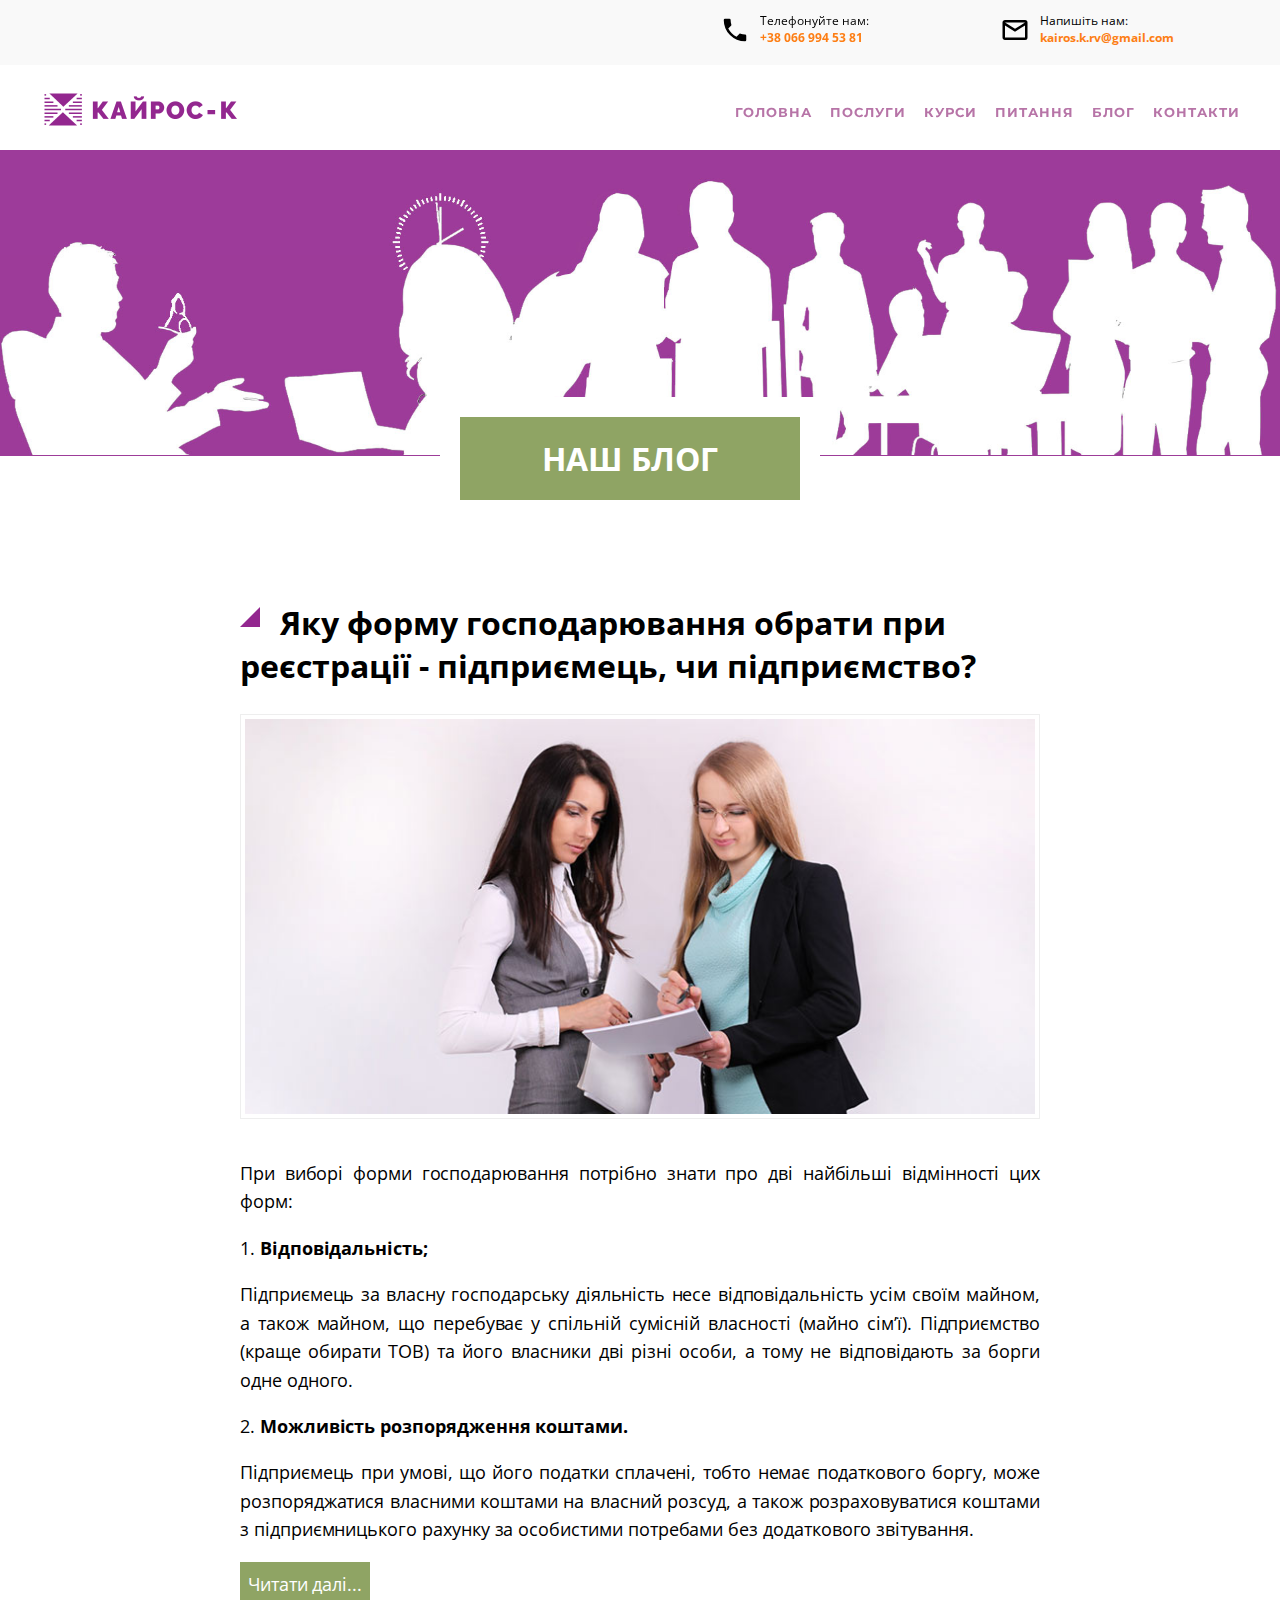
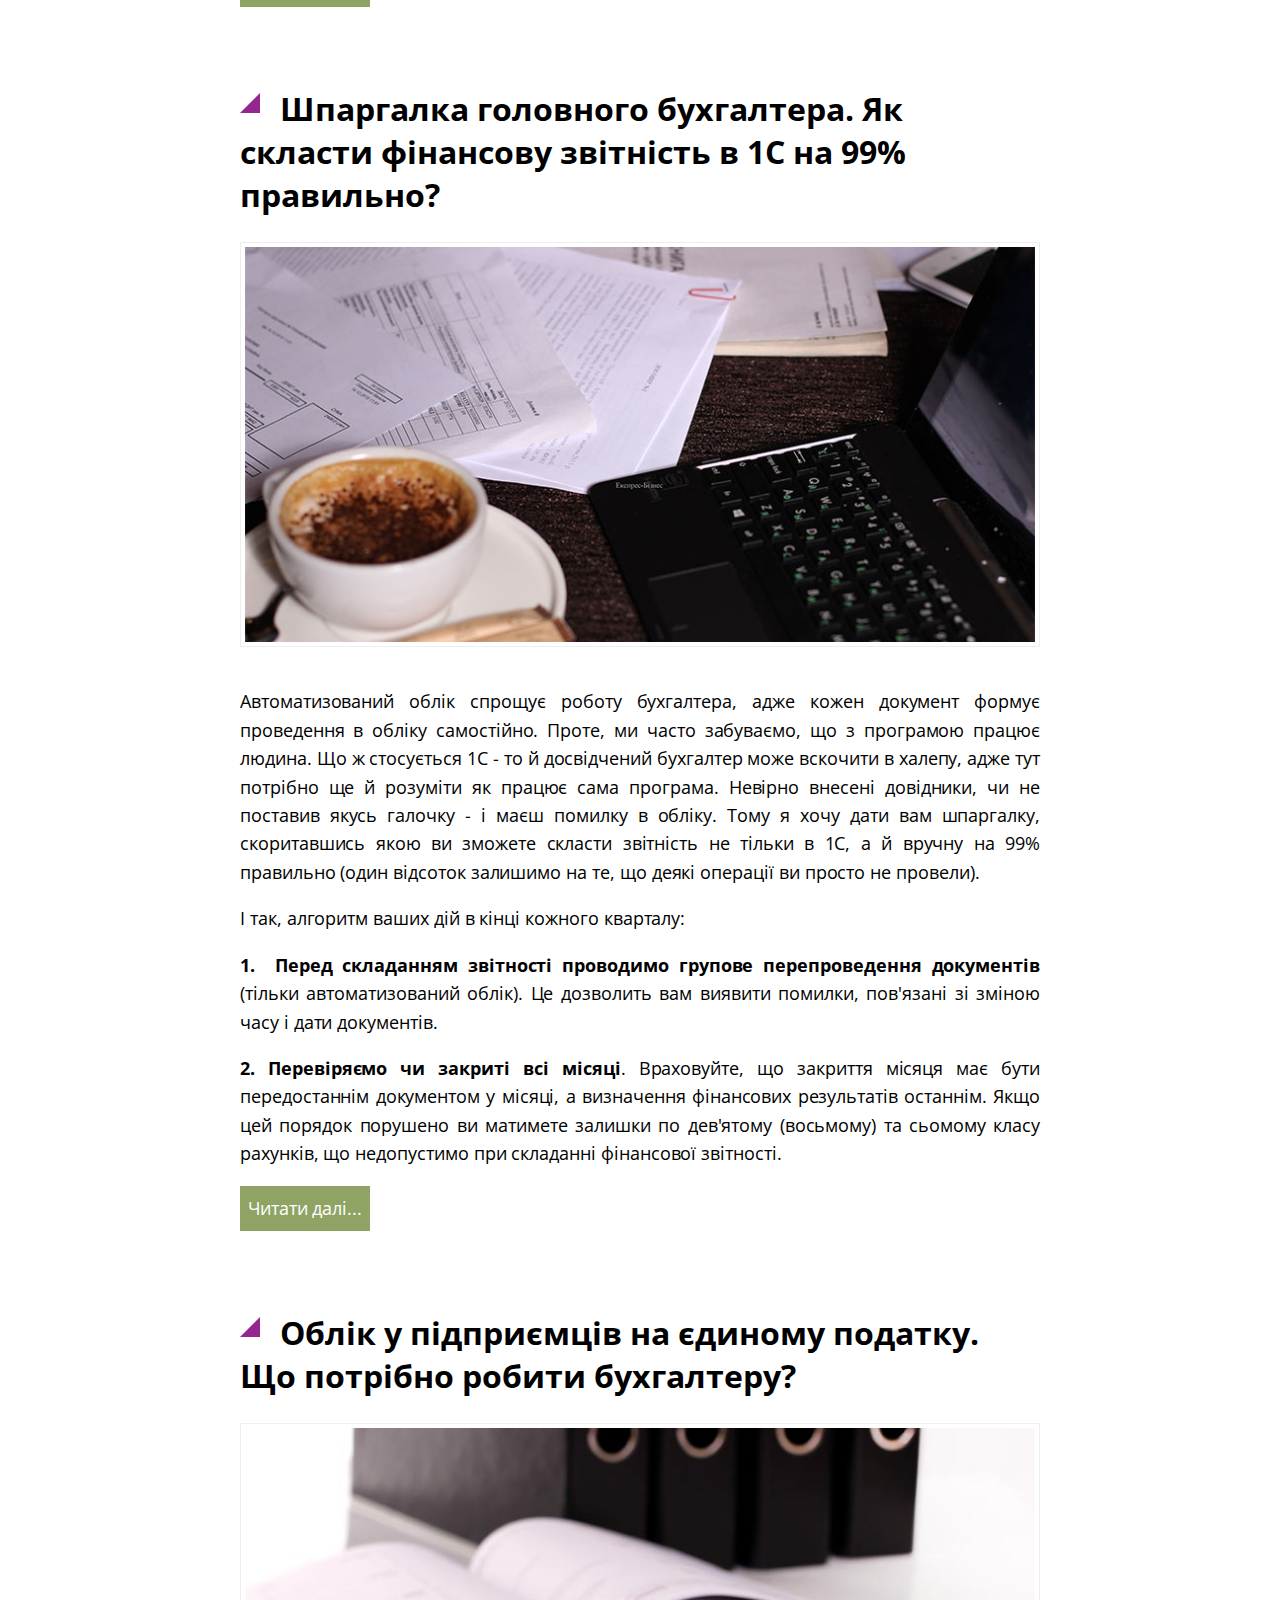
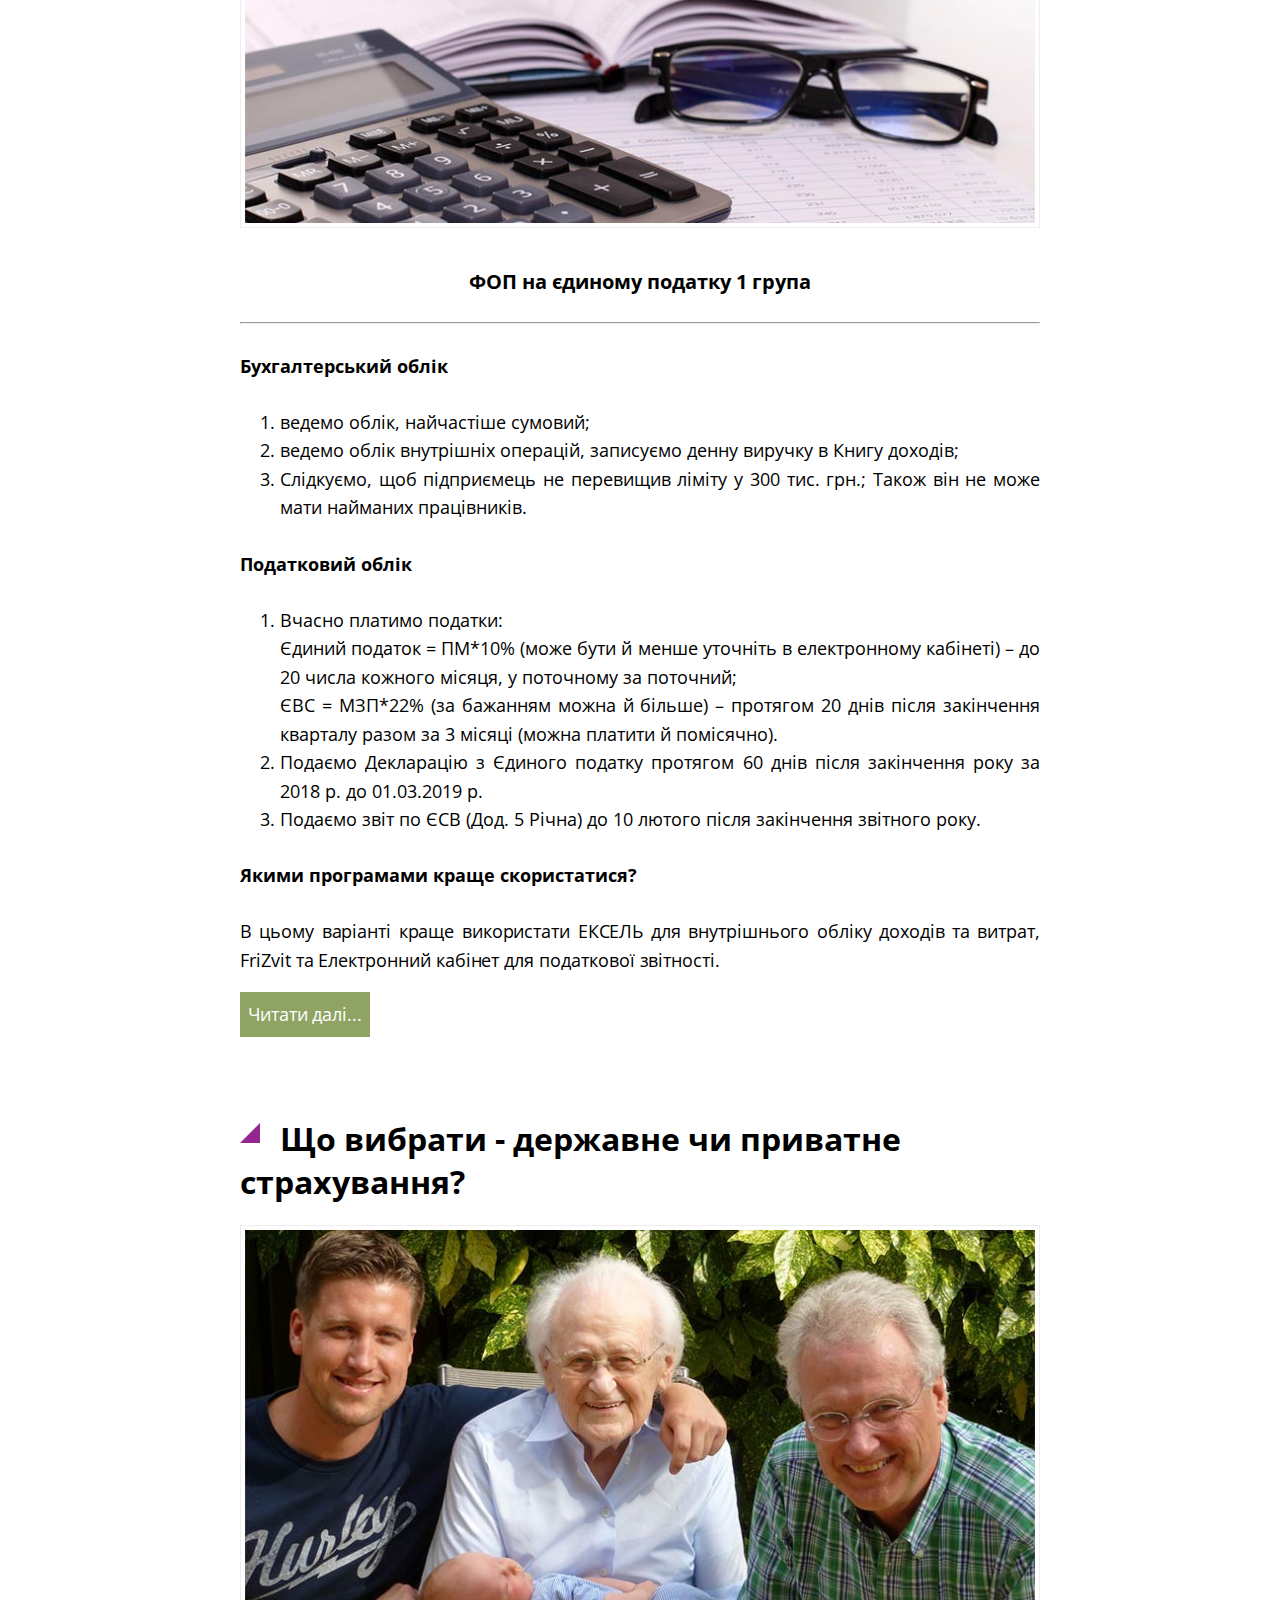
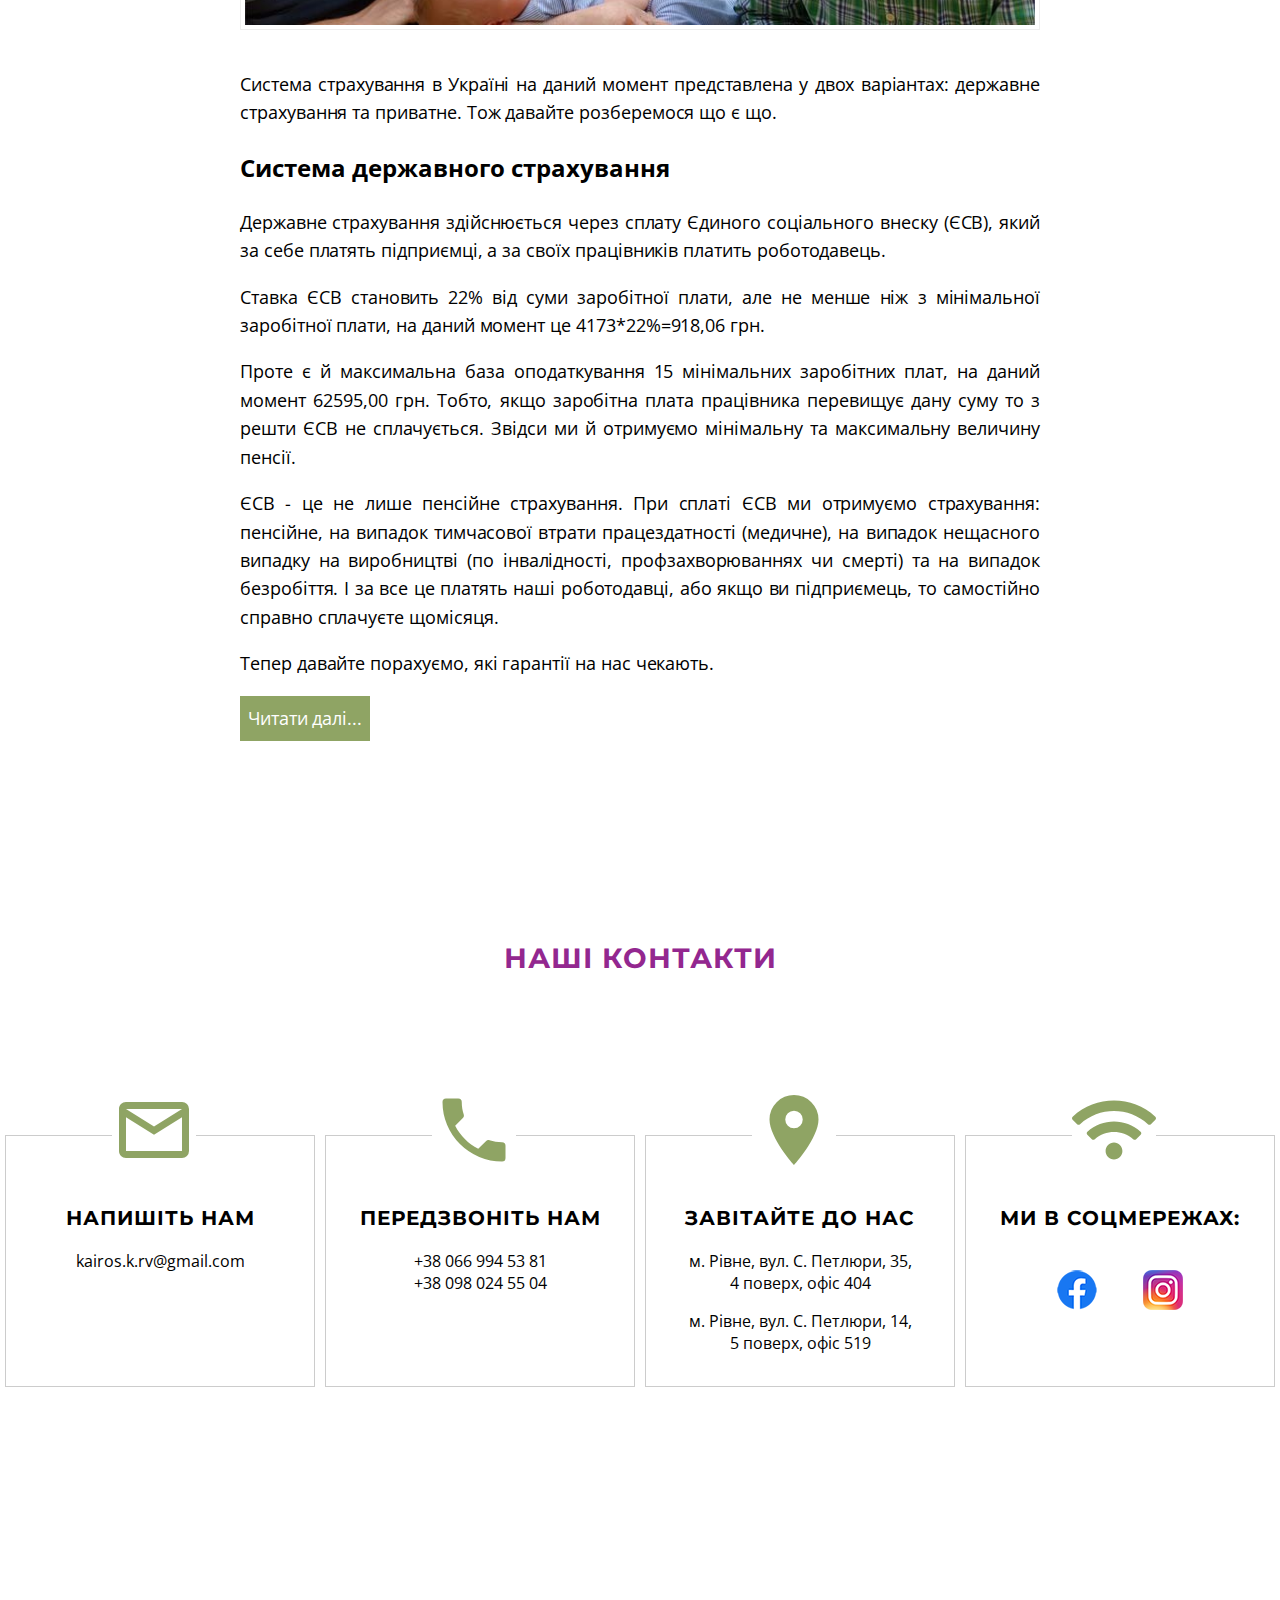
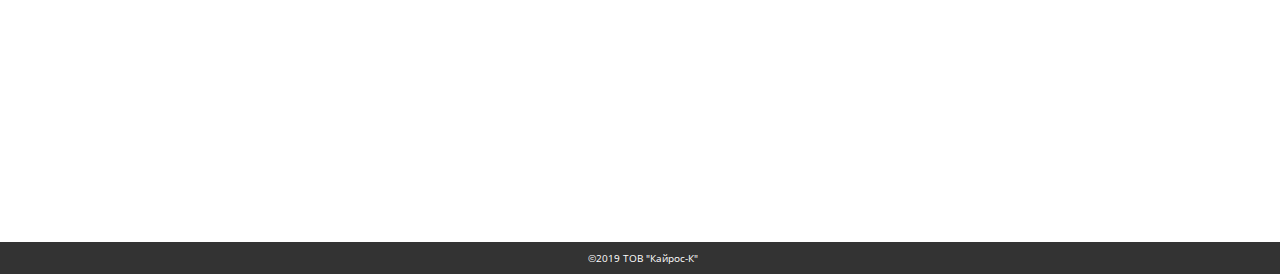
==== blog.html @ 2aa0a6f0 "Added course block" ====
<!DOCTYPE html>
<html lang="en">
<head>
    <meta charset="UTF-8">
    <meta name="viewport" content="width=device-width, initial-scale=1.0">
    <meta http-equiv="X-UA-Compatible" content="ie=edge">
    <meta name='description' content="Поради та покрокові інструкції по бухгалтерському та податковому обліку на підприємстві. 
    Як працювати правильно, щоб вам не прийшлось потім сплачувати штрафи">
    <title>ТОВ "Кайрос-К" - Блог - статті по бухгалтерському та податковому обліку на підприємстві</title>
    <link rel="shortcut icon" href="./images/favicon_3.png" />
    <link rel="apple-touch-icon" sizes="57x57" href="images/kairos_icon_57.png" />
    <link rel="apple-touch-icon" sizes="72x72" href="images/kairos_icon_72.png" />
    <link rel="apple-touch-icon" sizes="114x114" href="images/kairos_icon_114.png" />
    <link rel="stylesheet" href="style.css" type="text/css" />
    <link href="https://fonts.googleapis.com/css?family=Montserrat:700&amp;subset=cyrillic-ext" rel="stylesheet">
    <link href="https://fonts.googleapis.com/css?family=Open+Sans:400,700&amp;subset=cyrillic-ext" rel="stylesheet">
    <link defer href="https://maxcdn.bootstrapcdn.com/font-awesome/4.7.0/css/font-awesome.min.css" rel="stylesheet">
    <!-- Global site tag (gtag.js) - Google Analytics -->
    <script async src="https://www.googletagmanager.com/gtag/js?id=UA-132780623-1"></script>
    <script>
      window.dataLayer = window.dataLayer || [];
      function gtag(){dataLayer.push(arguments);}
      gtag('js', new Date());
    
      gtag('config', 'UA-132780623-1');
    </script>
</head>
<body>
    <header id="main_header" class="nav-down">
        
        
        <div id="top-contacts-bar">
            
            <div class=top-contacts-bar-item>
                <div class="icon-block"><svg style="width:30px;height:30px" viewBox="0 0 24 24">
                        <path fill="#000000" d="M4,4H20A2,2 0 0,1 22,6V18A2,2 0 0,1 20,20H4C2.89,20 2,19.1 2,18V6C2,4.89 2.89,4 4,4M12,11L20,6H4L12,11M4,18H20V8.37L12,13.36L4,8.37V18Z" />
                    </svg>
                </div>
                <div class='contact_info'><p>Напишіть нам:<br><span>kairos.k.rv@gmail.com</span></p></div>
            </div>
            
            <div class='top-contacts-bar-item'>
                <div class="icon-block"><svg style="width:30px;height:30px" viewBox="0 0 24 24"><path fill="#000000" d="M6.62,10.79C8.06,13.62 10.38,15.94 13.21,17.38L15.41,15.18C15.69,14.9 16.08,14.82 16.43,14.93C17.55,15.3 18.75,15.5 20,15.5A1,1 0 0,1 21,16.5V20A1,1 0 0,1 20,21A17,17 0 0,1 3,4A1,1 0 0,1 4,3H7.5A1,1 0 0,1 8.5,4C8.5,5.25 8.7,6.45 9.07,7.57C9.18,7.92 9.1,8.31 8.82,8.59L6.62,10.79Z" />
                    </svg>
                </div>
                <div class='contact_info'><p>Телефонуйте нам:<br><span>+38 066 994 53 81</span></p></div>
            </div>
            
        </div>
        <div class='clear'></div> 
         
        <div id="logo"><a href="./"><img src="./images/logo_bordo_square.png" alt="Logo"></a></div>
        <div id="menu_collapsed">
            <div class="menu-line"></div>
            <div class="menu-line"></div>
            <div class="menu-line"></div>
        </div>
        <nav>
            <ul class='active'>
                <li><a href="./">Головна</a></li>
                <li><a href="index.html#services-jump">Послуги</a></li>
                <li><a href="index.html#courses-jump">Курси</a></li>
                <li><a href="index.html#faq">Питання</a></li>
                <li><a href="blog.html">Блог</a></li>
                <li><a href="index.html#contacts-jump">Контакти</a></li>
            </ul>
        </nav>
    </header>
        
    <div id="blog-slide" >
        <img  src='./images/blog/blog_1920_bordo.jpg' alt='Наш блог'/>
        <h1 id='blog-main-title'>НАШ БЛОГ</h1> 
    </div>    
    
    <main id="blog">
        
        
        <div class='blog-article'>
            <div class='blog-article-header'>
                <div class='triangle-divider'></div> 
                <h2 class='blog-article-title'>Яку форму господарювання обрати при реєстрації - підприємець, чи підприємство?</h2>
            </div>
            <div class='blog-article-image'>
                <img src="./images/blog/entrepreneur.jpg" alt='Яку форму господарювання обрати при реєстрації бізнесу' />
            </div>
            
            <div class='blog-article-body'><p>При виборі форми господарювання потрібно знати про дві найбільші відмінності цих форм:</p>
                <p>1.&nbsp;<strong>Відповідальність;</strong></p>
                <p>Підприємець за власну господарську діяльність несе відповідальність усім своїм майном,
                    а також майном, що перебуває у спільній сумісній власності (майно сім’ї).
                    Підприємство (краще обирати ТОВ) та його власники дві різні особи, а тому не
                    відповідають за борги одне одного.
                </p>
                <p>2.&nbsp;<strong>Можливість розпорядження коштами.</strong></p>
                <p>Підприємець при умові, що його податки сплачені, 
                    тобто немає податкового боргу, може розпоряджатися власними коштами на власний розсуд, а також розраховуватися
                    коштами з підприємницького рахунку за особистими потребами без додаткового
                    звітування.</p>
                <p class='read_more'><a href="./blog/riznytsia-mizh-pidpriemtsem-i-pidpryiemstvom.html" target="_blank">Читати далі...</a></p>
            </div>
        </div>
             
        <div class='blog-article'>
            <div class='blog-article-header'>
                <div class='triangle-divider'></div> 
                <h2 class='blog-article-title'>Шпаргалка головного бухгалтера. Як скласти фінансову звітність в 1С на 99% правильно?</h2>
            </div>
            <div class='blog-article-image'>
                <img src="./images/blog/annual_report.jpg" alt='Як зробити бухгалтерську звітність в 1С' />
            </div>
            
            <div class='blog-article-body'><p>Автоматизований облік спрощує роботу бухгалтера, адже кожен документ формує проведення 
            в обліку самостійно. Проте, ми часто забуваємо, що з програмою працює людина. Що ж стосується 1С - то й 
            досвідчений бухгалтер може вскочити в халепу, адже тут потрібно ще й розуміти як працює сама програма. Невірно 
            внесені довідники, чи не поставив якусь галочку - і маєш помилку в обліку. Тому я хочу дати вам шпаргалку, 
            скоритавшись якою ви зможете скласти звітність не тільки в 1С, а й вручну на 99% правильно (один відсоток залишимо 
            на те, що деякі операції ви просто не провели).</p>
                <p>І так, алгоритм ваших дій в кінці кожного кварталу:</p>
                <p><strong>1.&nbsp; Перед складанням звітності проводимо групове перепроведення документів</strong> (тільки автоматизований облік). 
                Це дозволить вам виявити помилки, пов'язані зі зміною часу і дати документів.</p>
                <p><strong>2.&nbsp;Перевіряємо чи закриті всі місяці</strong>. Враховуйте, що закриття місяця має бути передостаннім документом у 
                місяці, а визначення фінансових результатів останнім. Якщо цей порядок порушено ви матимете залишки по 
                дев'ятому (восьмому) та сьомому класу рахунків, що недопустимо при складанні фінансової звітності.</p>
                <p class='read_more'><a href="./blog/yak-sklasty-finansovu-zvitnist-pravylno.html" target="_blank">Читати далі...</a></p>
             </div>
        </div>
        <div class='blog-article'>
            <div class='blog-article-header'>
                <div class='triangle-divider'></div> 
                <h2 class='blog-article-title'>Облік у підприємців на єдиному податку. Що потрібно робити бухгалтеру?</h2>
            </div>
            <div class='blog-article-image'>
                <img src="./images/blog/entrepreneur_accounting.jpg" alt='ОБЛІК У ПІДПРИЄМЦІВ НА ЄДИНОМУ ПОДАТКУ' />
            </div>
            
            <div class='blog-article-body'>
                <h4>ФОП на єдиному податку 1 група </h4>
                <hr />
                <h5>Бухгалтерський облік</h5>
                <ol>
                    <li>ведемо облік, найчастіше сумовий;</li>
                    <li>ведемо облік внутрішніх операцій, записуємо денну виручку в Книгу доходів;</li>
                    <li>Слідкуємо, щоб підприємець не перевищив ліміту у 300 тис. грн.; Також він не може мати найманих працівників.</li>
                </ol>
                <h5>Податковий облік</h5>
                <ol>
                    <li>Вчасно платимо податки: <br>
                    Єдиний податок = ПМ*10% (може бути й менше уточніть в електронному кабінеті) – до 20 числа кожного місяця, у поточному за поточний;<br>
                    ЄВС = МЗП*22% (за бажанням можна й більше) – протягом 20 днів після закінчення кварталу разом за 3 місяці (можна платити й помісячно).
                    </li>
                    <li>Подаємо Декларацію з Єдиного податку протягом 60 днів після закінчення року за 2018 р. до 01.03.2019 р.</li>
                    <li>Подаємо звіт по ЄСВ (Дод. 5 Річна) до 10 лютого  після закінчення звітного року.</li>
                </ol>
                <h5>Якими програмами краще скористатися?</h5>
                <p>В цьому варіанті краще використати ЕКСЕЛЬ для внутрішнього обліку доходів та витрат, FriZvit та Електронний кабінет для податкової звітності.</p>
                
                <p class='read_more'><a href='./blog/oblik-u-pidpryiemtsiv-na-yedynomu-podatku.html' target="_blank">Читати далі...</a></p>
                
            </div>
            <div class='blog-article'>
            <div class='blog-article-header'>
                <div class='triangle-divider'></div> 
                <h1 class='blog-article-title'>Що вибрати - державне чи приватне страхування?</h1>
            </div>
            <div class='blog-article-image'>
                <img src="./images/blog/generations_insurance.jpg" alt='Як забезпечити добробут родини в майбутньому - страхування' />
            </div>
            
            <div class='blog-article-body'><p>Система страхування в Україні на даний момент представлена у двох варіантах: державне страхування та приватне. Тож давайте розберемося що є що.</p>
                <h3>Система державного страхування</h3>
                <p>Державне страхування здійснюється через сплату Єдиного соціального внеску (ЄСВ), який за себе платять підприємці, а за своїх працівників платить роботодавець.</p> 
                <p>Ставка ЄСВ становить 22% від суми заробітної плати, але не менше ніж з мінімальної заробітної плати, на даний момент це 4173*22%=918,06 грн.</p>
                <p>Проте є й максимальна база оподаткування 15 мінімальних заробітних плат, на даний момент 62595,00 грн. Тобто, якщо заробітна плата працівника перевищує дану 
                суму то з решти ЄСВ не сплачується. Звідси ми й отримуємо мінімальну та максимальну величину пенсії. </p>
                <p>ЄСВ - це не лише пенсійне страхування. При сплаті ЄСВ ми отримуємо страхування: пенсійне, на випадок тимчасової втрати працездатності (медичне), на випадок нещасного випадку на виробництві (по інвалідності, 
                профзахворюваннях чи смерті) та на випадок безробіття. І за все це платять наші роботодавці, або якщо ви підприємець, то самостійно справно сплачуєте щомісяця.
                </p>
                <p>Тепер давайте порахуємо, які гарантії на нас чекають. </p>
                
                <p class='read_more'><a href="./blog/porivniannia_derzhavnogo_ta_pryvatnogo_strahuvannia.html" target="_blank">Читати далі...</a></p>
            </div>
        </div>
        </div>
    </main>
    <footer id="contacts-jump">
        <h2 class='section-header'>НАШІ КОНТАКТИ</h2>
        <div id="contacts">
            <div class='contacts-item'>
                <div class='box-icon'>
                    <svg viewBox="0 0 24 24">
                            <path fill="#8fa464" d="M4,4H20A2,2 0 0,1 22,6V18A2,2 0 0,1 20,20H4C2.89,20 2,19.1 2,18V6C2,4.89 2.89,4 4,4M12,11L20,6H4L12,11M4,18H20V8.37L12,13.36L4,8.37V18Z" />
                        </svg>
                </div>
                <h3>Напишіть нам</h3>
                <p>kairos.k.rv@gmail.com</p>
            </div>
            <div class='contacts-item'>
               <div class='box-icon'>
                    <svg viewBox="0 0 24 24">
                        <path fill="#8fa464" d="M6.62,10.79C8.06,13.62 10.38,15.94 13.21,17.38L15.41,15.18C15.69,14.9 16.08,14.82 16.43,14.93C17.55,15.3 18.75,15.5 20,15.5A1,1 0 0,1 21,16.5V20A1,1 0 0,1 20,21A17,17 0 0,1 3,4A1,1 0 0,1 4,3H7.5A1,1 0 0,1 8.5,4C8.5,5.25 8.7,6.45 9.07,7.57C9.18,7.92 9.1,8.31 8.82,8.59L6.62,10.79Z" />
                    </svg>
                </div>
                    <h3>Передзвоніть нам</h3>
                    <p>+38 066 994 53 81<br>+38 098 024 55 04</p>
            </div>
            <div class='contacts-item'>
                <div class='box-icon'>
                    <svg viewBox="0 0 24 24">
                        <path fill="#8fa464" d="M12,11.5A2.5,2.5 0 0,1 9.5,9A2.5,2.5 0 0,1 12,6.5A2.5,2.5 0 0,1 14.5,9A2.5,2.5 0 0,1 12,11.5M12,2A7,7 0 0,0 5,9C5,14.25 12,22 12,22C12,22 19,14.25 19,9A7,7 0 0,0 12,2Z" />
                    </svg>
                </div>
                <h3>Завітайте до нас</h3>
                <p>м. Рівне, вул. С. Петлюри, 35,<br> 4 поверх, офіс 404</p>
                <p>м. Рівне, вул. С. Петлюри, 14, <br>5 поверх, офіс 519</p>
            </div>
            <div class='contacts-item'>
                <div class='box-icon'>
                    <svg aria-hidden="true" focusable="false" data-prefix="fas" data-icon="wifi" class="svg-inline--fa fa-wifi fa-w-20" role="img" xmlns="http://www.w3.org/2000/svg" viewBox="0 0 640 512">
                        <path fill="#8fa464" d="M634.91 154.88C457.74-8.99 182.19-8.93 5.09 154.88c-6.66 6.16-6.79 16.59-.35 22.98l34.24 33.97c6.14 6.1 16.02 6.23 22.4.38 145.92-133.68 371.3-133.71 517.25 0 6.38 5.85 16.26 5.71 22.4-.38l34.24-33.97c6.43-6.39 6.3-16.82-.36-22.98zM320 352c-35.35 0-64 28.65-64 64s28.65 64 64 64 64-28.65 64-64-28.65-64-64-64zm202.67-83.59c-115.26-101.93-290.21-101.82-405.34 0-6.9 6.1-7.12 16.69-.57 23.15l34.44 33.99c6 5.92 15.66 6.32 22.05.8 83.95-72.57 209.74-72.41 293.49 0 6.39 5.52 16.05 5.13 22.05-.8l34.44-33.99c6.56-6.46 6.33-17.06-.56-23.15z"></path>
                    </svg>
                </div>
                <h3>Ми в соцмережах:</h3>
                <div id='social-links'>
                    <a target="_blank" href="https://www.facebook.com/%D0%9A%D0%B0%D0%B9%D1%80%D0%BE%D1%81-%D0%9A-101658971194187/" ><img src="./images/f_logo_RGB-Blue_40x40.png" alt="Facebook Logo"/></a>
                    <a target="_blank" href="https://instagram.com/kairos.k.rv?igshid=15s2pk7fwsdpp"><img src="./images/Instagram_icon_40x40.png" alt="Instagram Logo"/></a>
                </div>
            </div>
        </div>
        <div class="clear"></div>
        <div>
            <iframe src="https://www.google.com/maps/embed?pb=!1m18!1m12!1m3!1d2531.131986597894!2d26.248121715256975!3d50.624664879499726!2m3!1f0!2f0!3f0!3m2!1i1024!2i768!4f13.1!3m3!1m2!1s0x472f1354aec8e3cb%3A0xadf03c43ad4497a6!2sSymona+Petlyury+St%2C+35%2C+Rivne%2C+Rivnens&#39;ka+oblast%2C+33000!5e0!3m2!1sen!2sua!4v1546595418752" 
            width="100%" height="350" frameborder="0" style="border:0" allowfullscreen></iframe>
        </div>
    </footer>
    <div class='copyright'>&nbsp;&nbsp;&copy;2019&nbsp;ТОВ "Кайроc-К"</div>

    <script src="https://ajax.googleapis.com/ajax/libs/jquery/3.3.1/jquery.min.js"></script>
    <script type="text/javascript" src="./js/blog_article_page.js"></script>

</body>
</html>
---- style.css ----
/*  
*  Colors:
*  green light: #8fa464;
*  green dark: #607538
*  bordo dark: #93278f
*  
*  orange: #fd7e14 
*/

body {
    font-family: 'Open Sans', Arial, Helvetica, sans-serif;
    width: 100%;
    margin: 0;
    padding: 65px 0 0 0; }
.clear {
    clear: both; }

/**********  HEADER **********/
header {
    background: #fff;
    height: 85px;
    position: fixed;
    top: 0;
    -ms-transition:     all 0.3s ease-out;
    -moz-transition:    all 0.3s ease-out;
    -webkit-transition: all 0.3s ease-out;
    -o-transition:      all 0.3s ease-out;
    transition:         all 0.3s ease-out;
    width: 100%;
    z-index: 1000; }

.nav-up {
    top: -85px; }

/********** HEADER - TOP CONTACTS BAR **********/

#top-contacts-bar {
    height: 65px;
    background-color: #f9f9f9;
    color: #DCAE1D;
    display: none; }
.top-contacts-bar-item {
    width: 200px;
    height: auto;
    float: right;
    margin-right: 80px; }
.icon-block {
    margin-top:15px;
    width: 40px;
    float: left; }
.contact-info {
    float: left; }
.contact_info p {
    font-size: 12px;
    color: #000;
    font-weight: 400; }
.contact_info span {
    color:#fd7e14;
    font-weight: 700; }
    
/********** HEADER - LOGO ************/

#logo {
    width: 180px;
    height: 70px;
    float: left;
    margin-left: 20px;
    text-align: center; }

#logo a img {
    width: 180px;
    height: auto;
    margin-top: 20px; }

/********** HEADER - MAIN NAVIGATION ************/

#main_header nav {
    background-color: white; }
#main_header ul {
    padding: 0; }
#main_header nav li {
   text-align: center;
   list-style: none; }
#main_header nav li a {
    text-decoration: none;
    color: #b774a7 ;
    font-family: 'Montserrat', sans-serif;
    font-weight: 700;
    text-transform: uppercase;
    font-size: 13px;
    letter-spacing: 1px; }
#main_header nav li:hover a{
    color: #fd7e14; }
#main_header #menu_collapsed {
  margin: 33px 20px 10px 20px;
  width: 30px;
  height: 24px;
  float: right;
  display: block; }
#main_header .menu-line {
  width: 100%;
  height: 2px;
  background-color: #6a4862;
  margin-bottom: 6px; }
#main_header .active { display: none; }

/********** MAIN ************/

#hero-slide {
    width: 100%;
    height: 300px;
    margin-bottom: 80px;
    background-image: url("./images/bordo_background_hands.jpg");
    background-color: #841983;
    background-size: cover;
    background-position: bottom; }
#hero-slide div {
    position: relative;
      top: 50%;
      -webkit-transform: translateY(-50%);
      -ms-transform: translateY(-50%);
      transform: translateY(-50%);
      text-align: center; }
#hero-slide h1, #hero-slide h2 {
    color: white;
    font-family: 'Montserrat', sans-serif;
    font-weight: 700; }
#hero-slide h2 {
    font-size: 1.2em; }
.call_background {
    background-color: #607538;
    height: 100px;
    line-height: 100px;
    width: 100%;
    margin: 0 auto;
    font-size: 18px;
    -webkit-box-shadow: 1px 1px 0 0px rgba(255, 255, 255, 0.7);
    -moz-box-shadow:   1px 1px 0 0px rgba(255, 255, 255, 0.7);
    box-shadow:        1px 1px 0 0px rgba(255, 255, 255, 0.7);
}

/********** SERVICES***************/

.section-header {
    text-align: center;
    text-transform: uppercase;
    font-family: 'Montserrat', sans-serif;
    font-weight: 700;
    font-size: 22px;
    margin-top: 20px;
    margin-bottom: 40px;
    color: #93278f;
    letter-spacing: 1px; }
#services {
    width: 100%;
    display: block;}
.services-item {
    width: 90%;
    text-align: center;
    margin: 50px auto 0 auto; }
.service-icon {
    margin-bottom: 30px; }
.service-header {
    color: #555;
    font-size: 20px;
    font-weight: 700;
    margin-bottom: 40px; }
.service-description {
    font-size: 18px;
    color: #333;
    font-weight: 400;
    margin-bottom: 40px; }
.service-details-button {
    display: block;
    width: 160px;
    margin: 50px auto 40px auto;
    font-size: 14px;
    text-decoration:  none;
    color: white;
    background-color: #607538;
    padding: 15px;
    text-transform: uppercase; }

/*********  COURSE DESCRIPTION  ********/
.course-container {
    /*background-color: #93278f;*/
    background-color: #811b7e;
    color: #fff;
    padding: 30px 0 30px 0;
    margin-top: 60px;
    margin-bottom: 40px;
    width: 100%;
}
.course-container .course-header {
    margin: 0 15px 0 20px;
    
}
.course-container .course-header h2 {
    font-size: 26px;
    text-align: center;
}
.course-container .course-header h2 span {
    font-size: 46px;

}
.course-container .course-header p {
    font-size: 20px;
    margin: 0 15px 26px 15px;
}
#course-title-desktop {
    display: none;
}
#course {
    margin: 0 auto;
}
#course-image {
    width: 300px;
    display: block;
    margin: 0 auto;
}
#course-image img {
    width: 100%;
}
#course-image p {
    text-align: center;
    font-style: italic;
}
.course-container .price {
    text-align: center;
}
.course-container .price a[href^="tel:"] {
    color: white;
    text-decoration: none;
}
#course .course-description h2 {
    margin-left: 15px;
    margin-right: 15px;
    font-size: 32px;
    text-align: center;
}
#course .course-description ul {
    list-style-type: none;
    
}
#course .course-description ul li {
    margin-bottom: 15px;
    font-size: 18px;
    margin-right: 15px;   
}

/***********  FAQ  ************/

#faq {
    background-color: #f7f7f7;
    margin-top: 40px;
    margin-bottom: 40px;
    padding-bottom: 70px;
    display: block;
    width: 100%;
    padding-top: 40px;
    color: #555; }
#faq h2 {
    width: 100%;
    text-align: center;
    font-family: 'Montserrat', sans-serif;
    font-size: 22px;
    letter-spacing: 1px;
    text-transform: uppercase;
    margin-top: 0px;
    margin-bottom: 40px; }
#accordion {
    width: 90%;
    margin: 0 auto 0 auto; }
.ui-state-active {
    background-color: #607538;
    border: none; }
.ui-accordion .ui-accordion-content  {
    padding: 10px; }
.ui-accordion .ui-accordion-header {
    padding: .9em .5em .9em .9em; 
}
#team {
    width: 100%;
    display: flex;
    flex-wrap: wrap;
    justify-content: space-around;

}

.team-item {
    width: 250px;
    margin: 0 auto 20px auto;
}
.team-item img {
    width: 100%;
}
.team-item-name {
    font-size: 20px;
    font-weight: bold;
    color: #555;
    text-align: center;
}
.team-item-role {
    color: #333;
}
.team-item-motto {
    font-style: italic;
    color: #333;
}

/********** Our posts block on the index page *************/
#last_posts {
    display: block;
    width: 90%;
    margin: 0px auto 0 auto; }
.post {
    padding: 10px;
    border: 1px solid #eee;
    -webkit-box-shadow: 0px 10px 13px -7px #ccc, 5px 5px 15px 5px rgba(0,0,0,0); 
    box-shadow: 0px 10px 13px -7px #ccc, 5px 5px 15px 5px rgba(0,0,0,0);
    margin-bottom: 40px; }
.post a {
    text-decoration: none;
    color: #333; }
.post img {
    width: 100%; }
.post_title {
    margin-right: 10px;
    font-weight:400; }
.post:hover {
    box-shadow: none;
    border: 1px solid #ddd; }

/*********** FOOTER  ************/


footer { 
    padding-top: 60px; }

#contacts {
    margin-top: 10px; }
#contacts .contacts-item {
    margin: 50px auto 0 auto;
    border: 1px solid #ccc;
    position: relative;
    width: 280px;
    text-align: center;
    height: 200px;
    font-size: 14px; }
#contacts .contacts-item h3 {
    margin-top: 15%;
    font-size: 16px;
    font-family: 'Montserrat', sans-serif;
    letter-spacing: 1px;
    text-transform: uppercase; }
#contacts .box-icon {
    position: absolute;
    top: -28px;
    left: 50%;
    margin: 0 0 0 -28px;
    background-color: white; }
#contacts .box-icon svg {
        width: 48px;
        height: 48px; }
#contacts #social-links {
    margin-top: 40px;
    width: 60%;
    margin: 40px auto 0 auto;
}
#contacts #social-links a {
    display: inline-block;
    width: 45%;
}

#contacts #social-links a img {
    width: 40px;
    height: 40px;
}

footer { 
    padding-top: 0; }    
footer iframe {
    margin-top: 30px; }
.copyright {
    background-color: #333;
    color: white;
    font-size: 10px;
    text-align: center;
    height: 32px;
    line-height: 32px; }
.article {
    width: 90%;
    padding: 15px;
    margin: 0 auto;
    font-size: 18px;
    line-height: 26px; }
.article p {
    line-height: 140%;
    text-align: justify; }
.line-divider {
    width: 100px;
    height: 2px;
    background-color: #8fa464; 
    margin-bottom: 15px; }

/* BLOG */

#blog {
    width: 100%;
    margin: 80px auto 60px auto ; }
#blog-slide {
    width: 100%;
    position: relative; }
#blog-slide img {
    width: 100%;
    height: auto;
    opacity: 0.9;
    border-bottom: 1px solid #93278f; }
#blog-main-title {
    width: 160px;
    background-color: #8fa464;
    border: 10px solid white;
    color: white;
    padding: 10px;
    position: absolute;
    margin-left: -100px;
    left: 50%;
    bottom: -50px;
    text-align: center;
    font-size: 18px; }
.blog-article {
    width: 90%;
    margin: 60px auto 60px auto; }
.blog-article-image {
    border: 1px solid #eee;
    padding: 4px; }
.blog-article-image img {
    display: block;
    width: 100%; }
.blog-article-body .read_more {
    width: 130px;
    height: 45px;
    background-color: #8fa464;
    color: white;
    line-height: 45px;
    text-align: center; }
.read_more a {
    text-decoration: none;
    color: white; }
.hidden {
    display: none; }
.blog-article-body {
    margin-top: 40px;
    clear: both; }
.blog-article-title {
    font-size: 24px; }
.blog-article-body h2 {
   font-size: 22px; }
.blog-article-body h3 {
   font-size: 20px; }
.blog-article-body h4 {
    font-size: 20px;
    text-align: center; }
.blog-article-body h5 {
    font-size: 18px; }
.blog-article-body p {
    font-size: 18px;
    line-height: 1.58;
    letter-spacing: -.003em; }
.blog-article ul,
.blog-article ol {
    font-size: 18px;
    line-height: 1.58; }
.blog-article .author {
    text-align: right; }
.triangle-divider {
    width: 0;
    height: 0;
    border-style: solid;
    border-width: 0 0 20px 20px;
    border-color: transparent transparent  #93278f transparent;
    float: left;
    margin-right: 20px;
    margin-top: 6px; }
.blog-article-header:hover  .triangle-divider  {
    border-color: transparent transparent  #fd7e14  transparent; }
.blog-article table {
    width: 100%; }
.blog-article table th {
    vertical-align: top; }


@media screen and (max-width: 816px){
    /********** HEADER - MAIN NAVIGATION ************/

    #main_header nav {
        margin-top: 16px;
        width: 100%;
        clear: both; }
    #main_header nav li {
        height: 60px;
        border-bottom: 1px solid #eee; }
    #main_header nav li a {
       line-height: 60px; }
    .blog-article table {
        font-size: 12px; }
}

@media screen and (min-width: 817px) {
    body {
    padding-top: 130px; }
    /**********  HEADER **********/
    header {
        height: 150px; }
    .nav-up {
        top: -150px; }
    #top-contacts-bar {
        display: block; }
    
    /********** HEADER - LOGO ************/

    #logo {
        width: 200px;
        height: 110px;
        margin-left: 40px; }
    
    #logo a img {
        width: 200px; }
    
    /********** HEADER - MAIN NAVIGATION ************/

    #main_header nav {
        margin-right: 40px;
        margin-top: 19px;
        float: right; }
    
    #main_header nav li {
        display: inline-block;
        margin-left: 14px; }
    #main_header nav li:hover{
        background-color: transparent; }

    #main_header #menu_collapsed {
        display: none; }
    #main_header .active { display: block; }
    
    /********** MAIN ************/
    #hero-slide {
        height: 400px; }
    #hero-slide h2 {
        font-size: 1.5em; }
    #hero-slide h1 {
        font-size: 1.8em; }

    .call_background {
        padding: 40px;
        height: 100px;
        line-height: 100px;
        width: 600px;
        margin: 0 auto;
        font-size: 2em; }
    
    /********** SERVICES***************/

    .service-header {
        font-size: 1.5em; }
    .section-header {
        font-size: 28px;
        margin-top: 60px;
        margin-bottom: 60px; }
    #services {
        display: flex;
        flex-wrap: wrap;
        justify-content: space-between;
        align-items: stretch; }
    .services-item {
        width: 350px; }
    .service-icon {
    margin-bottom: 40px; }
    
    .service-description {
        margin-bottom: 60px; }

    /*********  COURSE DESCRIPTION  ********/
    
    .course-container .course-header {
        width: 800px;
        text-align: center;
        margin: 0 auto;
    }
    #course-image {
        width: 400px;
        padding-top: 20px;
    }
    
    #course {
        width: 800px;
        margin: 0 auto 40px auto;
        display: flex;
        justify-content: space-around;
    }
    
    #course .course-description {
        width: 500px;
    }
   
    #course .course-header h2 {
        font-size: 36px;
    }
    #course .course-header h2 span {
        font-size: 50px;
    }
    #course .course-header p {
        font-size: 26px;
    }
    #course .course-description h2 {
        margin-left: 38px;
        font-size: 36px;
    }
    #course .course-description ul li {
        margin-bottom: 20px;
        font-size: 20px;
    }

    /*******************/
   
    #course-title-desktop {
        display: block;
        font-size: 36px;
        text-align: center;
        margin-top: 60px;
    }
    #course-description-header {
        display: none;
    }
    
    
    
    /***********  FAQ  ************/
    #faq { margin: 20px auto 0 auto; }
    
    #accordion { width: 800px; }
    .ui-accordion .ui-accordion-content {
        padding: 20px;
    }
    /********** TEAM **************/
    #team {
        width: 800px;
        margin: 0 auto;
        display: flex;
        flex-wrap: wrap;
        justify-content: space-around;
    } 
    .team-item {
        width: 250px;
        margin-bottom: 40px;
    }
    .team-item img {
        width: 100%;
    }
    
    /*** Our posts on the main page *****/
    
    #last_posts {
        width: 90%;
        display: flex;
        flex-wrap: wrap;
        justify-content: space-around; }
    .post {
        max-width: 22%;
        min-width: 300px;
        margin-bottom: 40px; }

    /*********** FOOTER  ************/
    footer { 
    padding-top: 60px; }
    #contacts {
        display: flex;
        flex-wrap: wrap;
        justify-content: space-around;
        margin-top: 30px; }
    #contacts .contacts-item {
        width: 24%;
        margin: 100px 0 0 0;
        height: 250px;
        font-size: 16px; }
    #contacts .box-icon {
        position: absolute;
        top: -48px;
        margin: 0 0 0 -48px; }
    #contacts .box-icon svg {
        width: 84px;
        height: 84px; }
    #contacts .contacts-item h3 {
        margin-top: 23%;
        font-size: 20px; }
    footer iframe {
        margin-top: 100px; }
    .article {
        width: 70%;
        padding: 20px; }
    
    /*  BLOG  */
    
    #blog-slide {
        margin-bottom: 140px; }
    #blog {
        width: 800px; }
    #blog-main-title {
        width: 300px;
        border: 20px solid white;
        padding: 20px;
        margin-left: -200px;
        bottom: -80px;
        font-size: 32px; }
    .blog-article {
        width: 800px;
        margin: 80px auto 80px auto; }
    .blog-article-title {
        font-size: 32px; }
    .blog-article-body h2 {
       font-size: 28px; }
    .blog-article-body h3 {
       font-size: 24px; }
    .blog-article-body {
        text-align: justify;
    }
}
@media screen and (max-width: 816px) and (min-width: 600px){
    #services {
        display: flex;
        flex-wrap: wrap;
    }
    .services-item {
        width: 45%;
        max-width: 320px;
    }
    #team {
        display: flex;
        flex-wrap: wrap;
    }
    #last_posts {
        width: 90%;
        display: flex;
        flex-wrap: wrap;
        justify-content: space-around;}
    .post {
        max-width: 45%;
        min-width: 300px;
        margin-bottom: 40px;
    }
    #contacts {
        display: flex;
        flex-wrap: wrap;
        justify-content: space-around;
        margin-top: 30px;}
}


@media screen and (min-width: 817px) and (max-width: 1200px) {
    #contacts .contacts-item {
        width: 45%;
        height: auto;
    }

    
    .team-item {
        width: 250px;
    }
}

@media screen and (min-width: 1400px){
    #services {
        width: 1200px;
        margin: 0 auto;
    }
    .course-container #course {
        width: 1000px;
    }
    #course-title-desktop {
        display: block;
        font-size: 36px;
        text-align: center;
        margin-top: 60px;
    }
    #course-description-header {
        display: none;
    }
    #course-image {
        width: 400px;
        padding-top: 22px;
    }
    #course .course-description ul li {
        margin-bottom: 29px;
        font-size: 20px;
    }
    .course-container .price a[href^="tel:"] {
        font-size: 36px;
    }

    #team {
        width: 1200px;
        margin: 0 auto;
    }
    .article {
        max-width: 900px;
    }
}
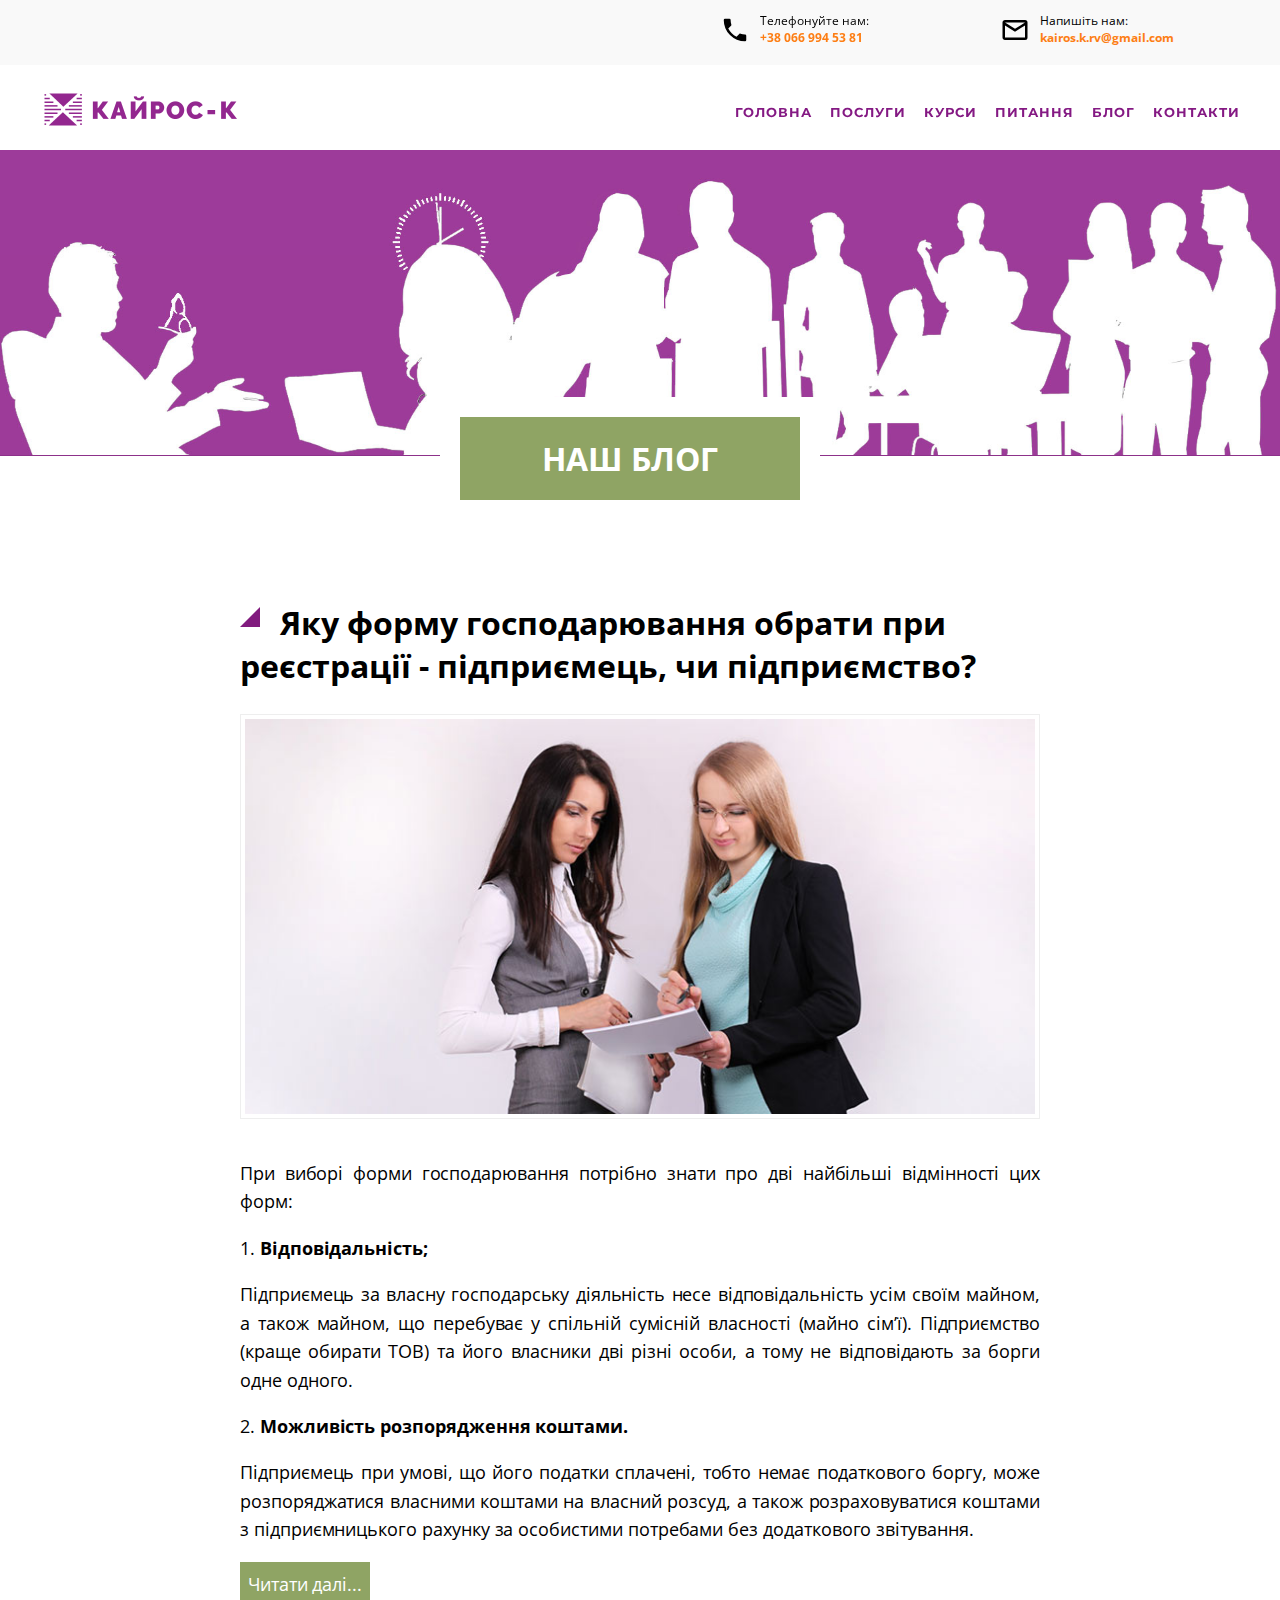
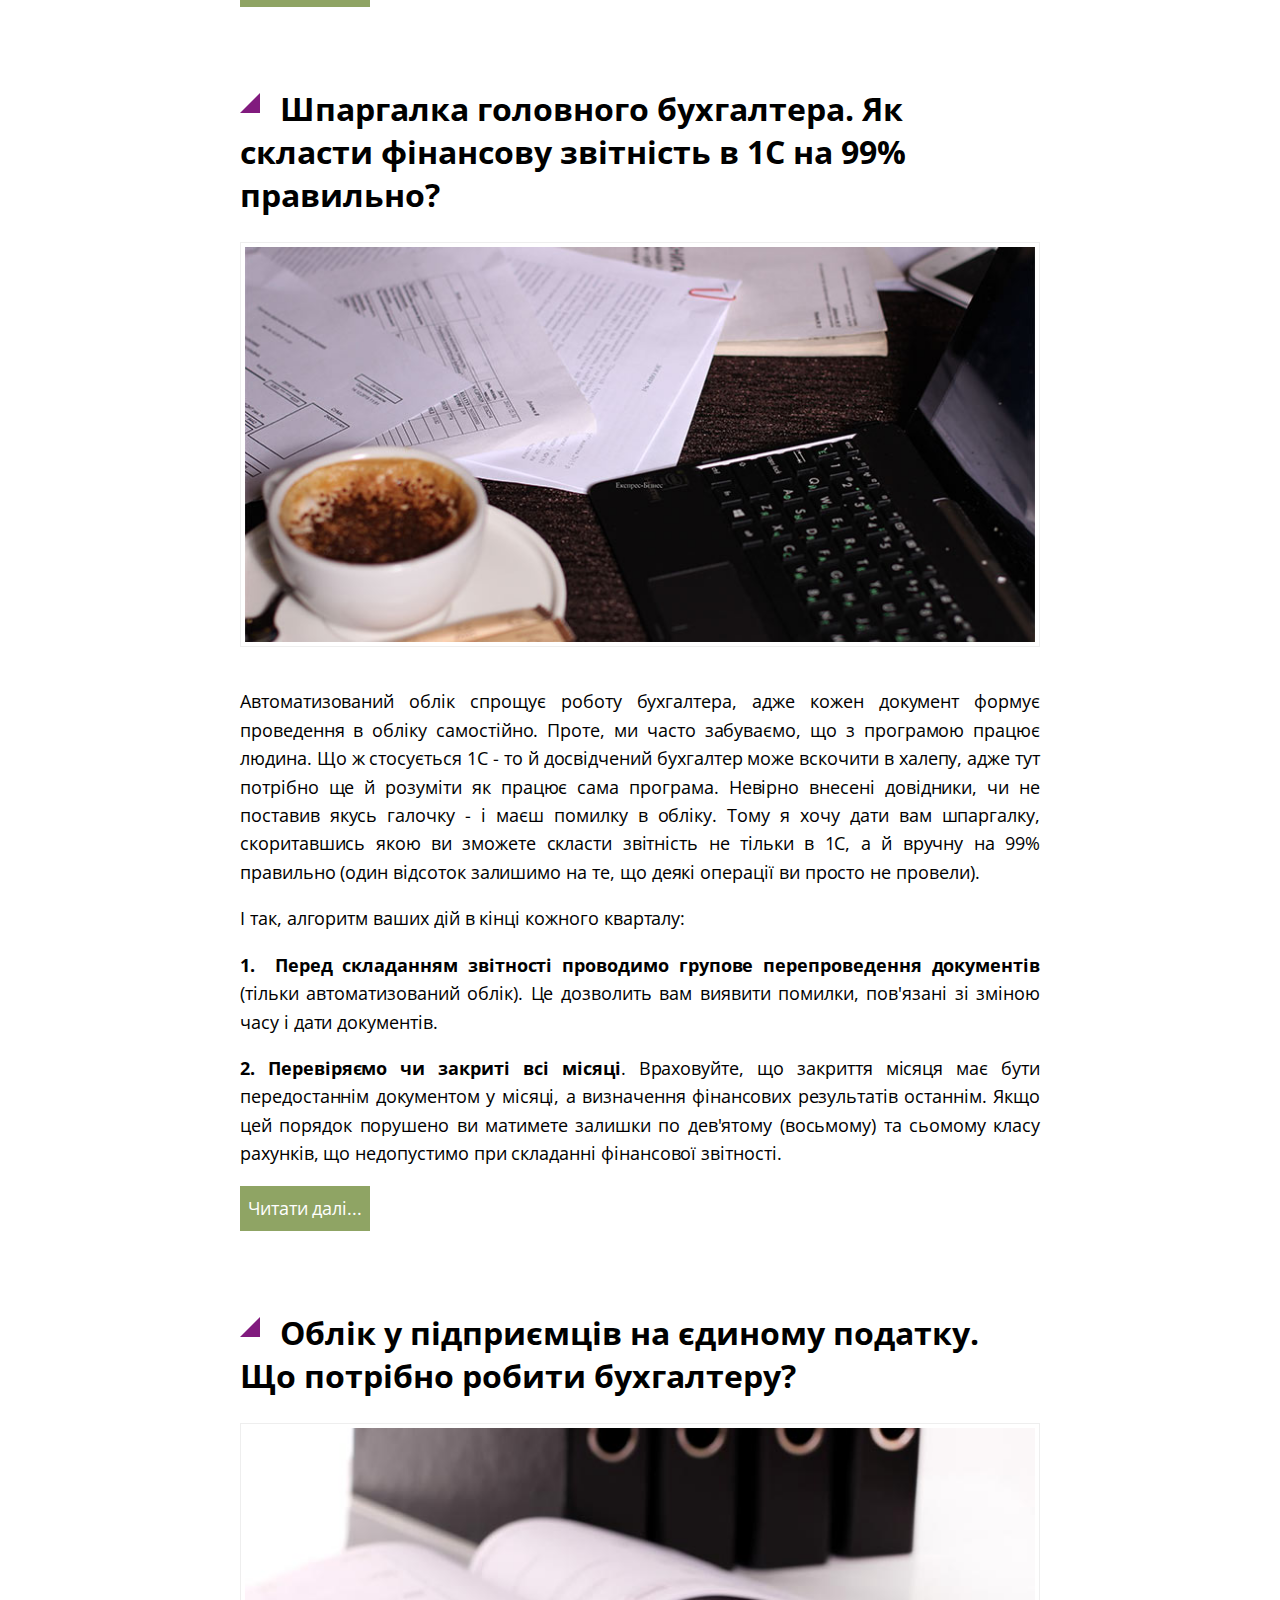
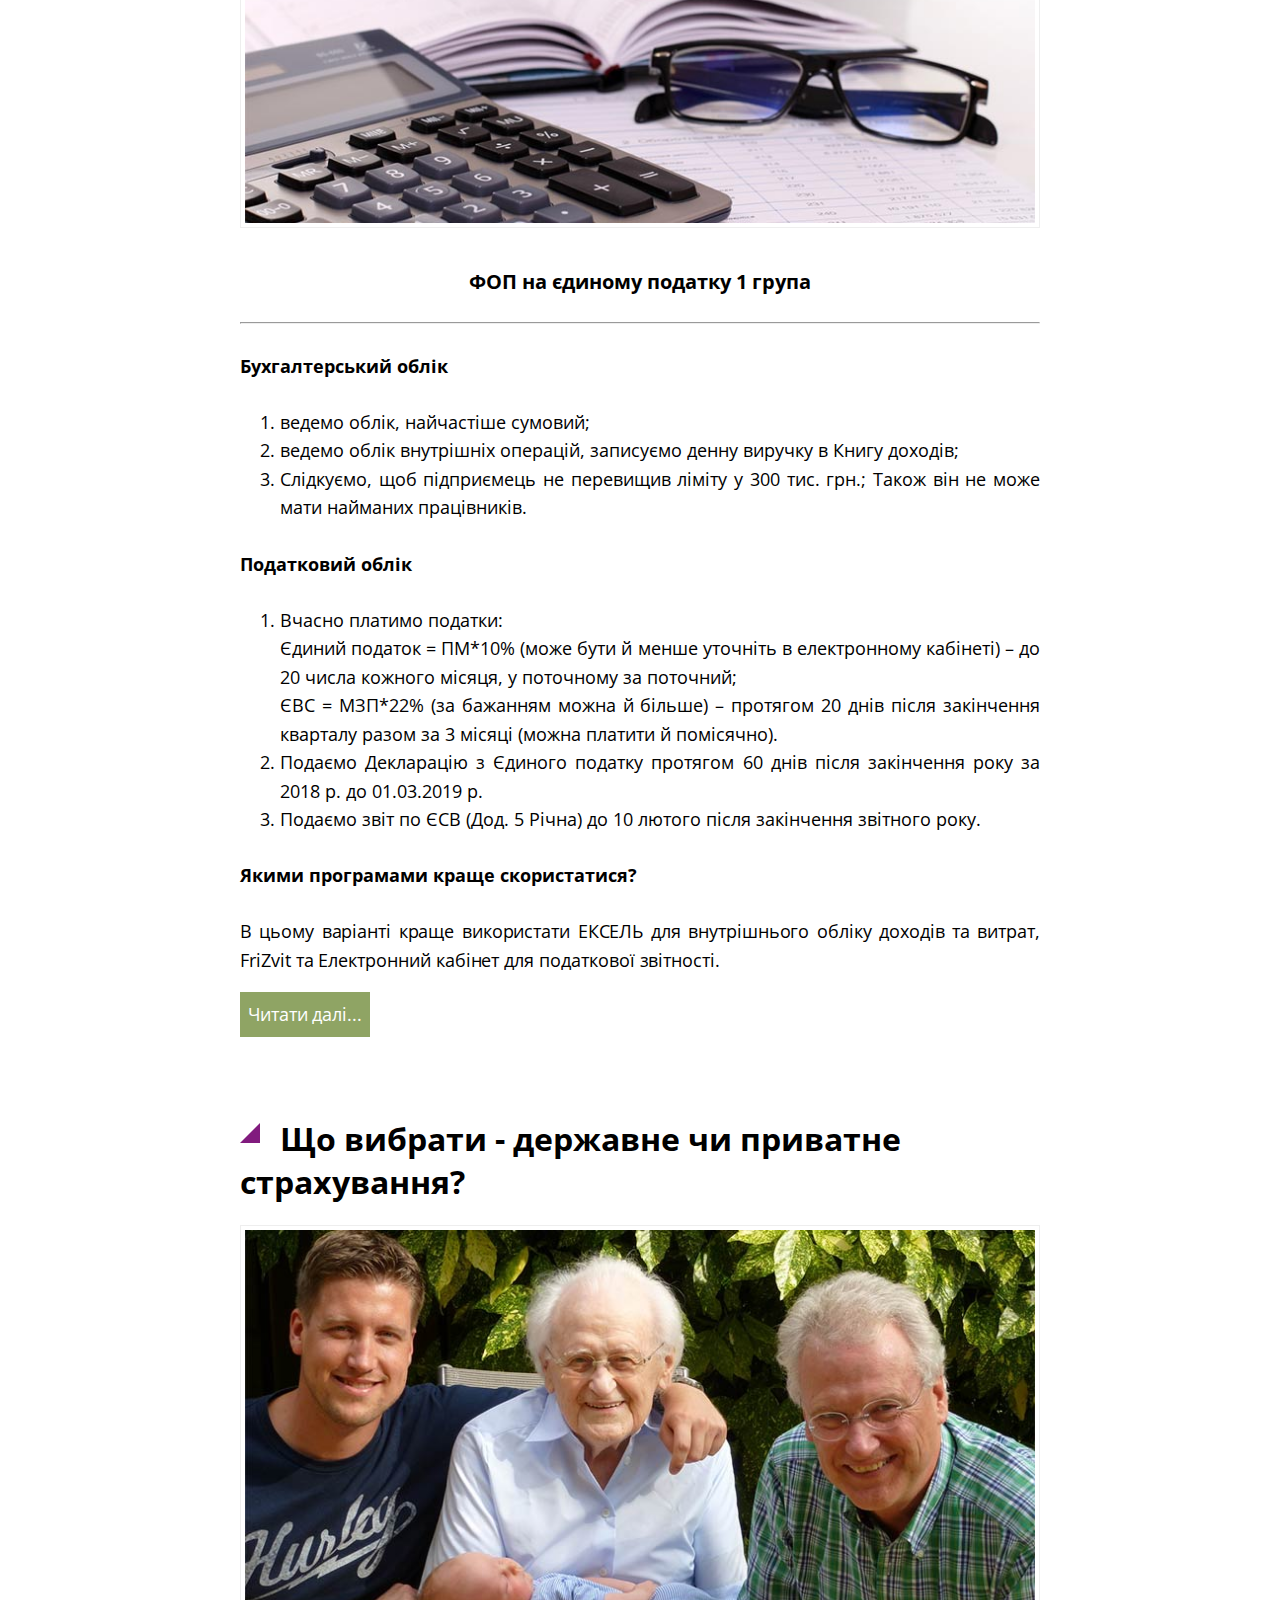
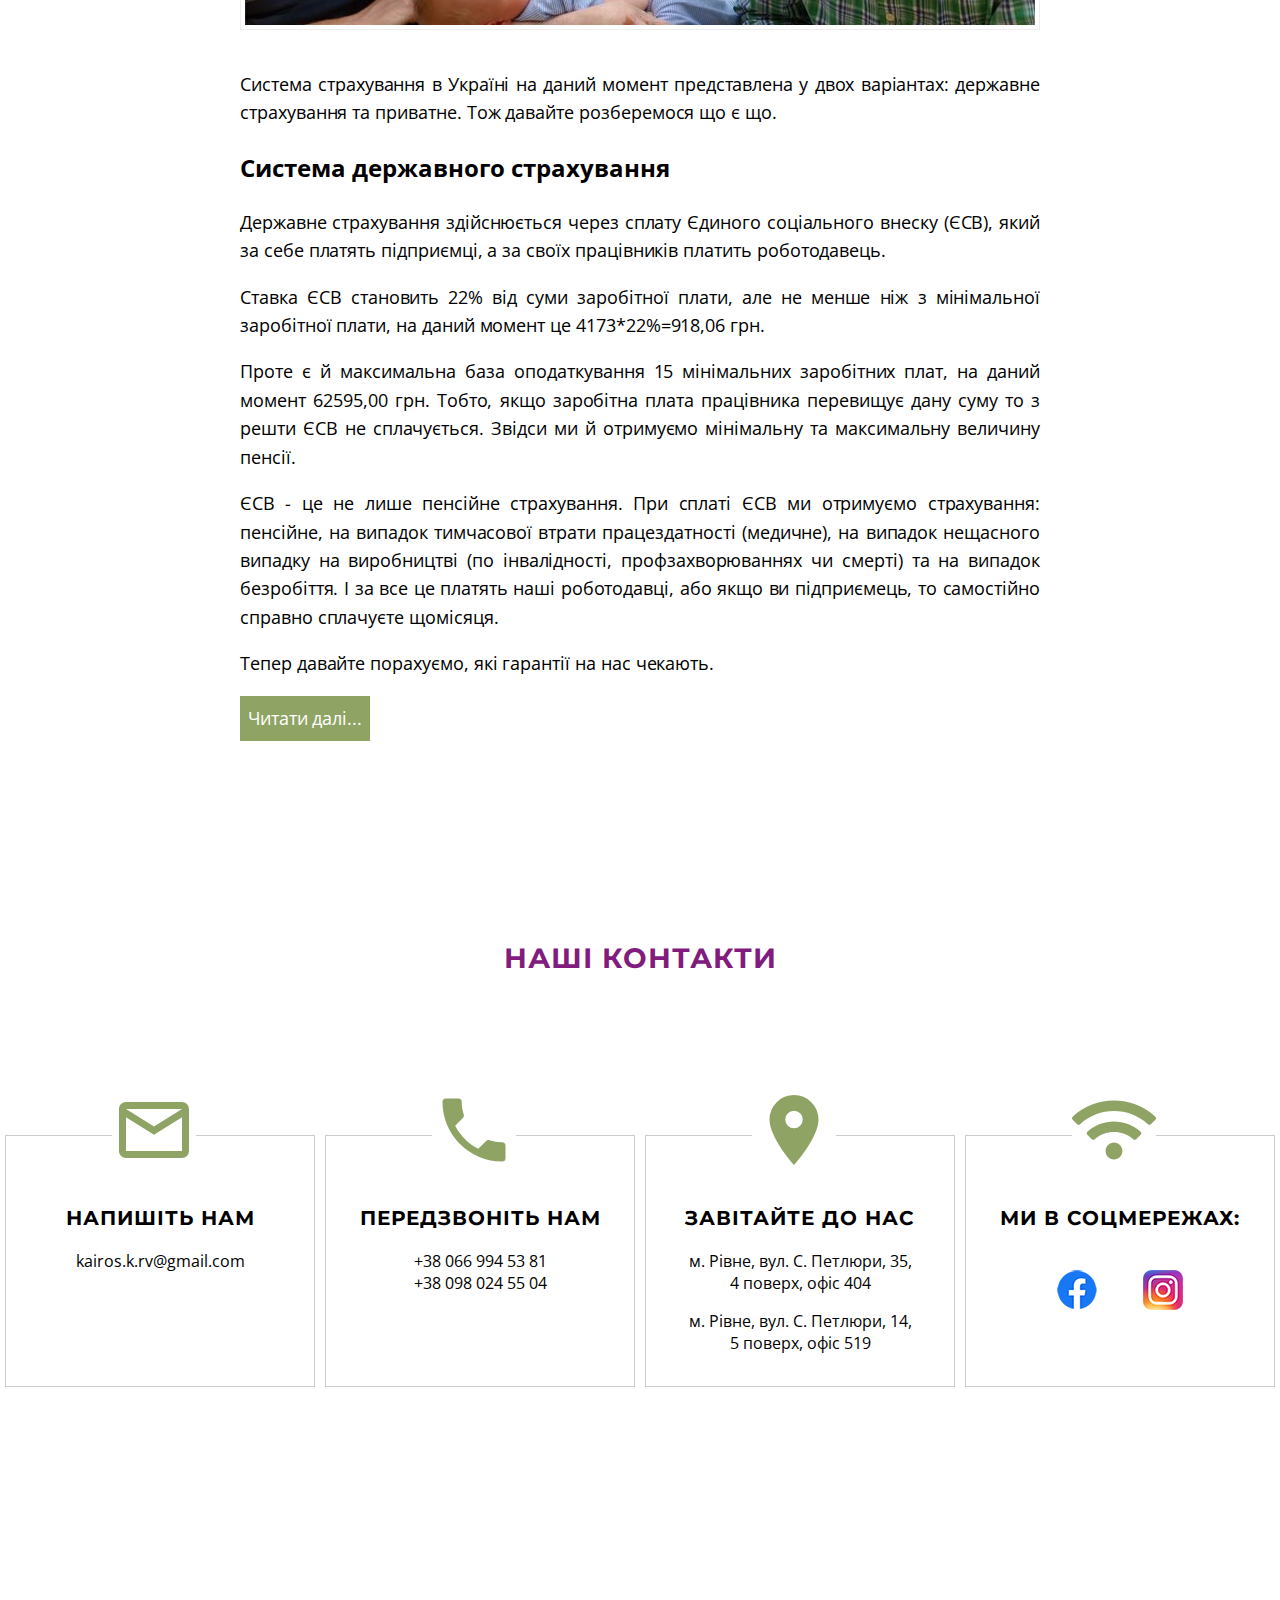
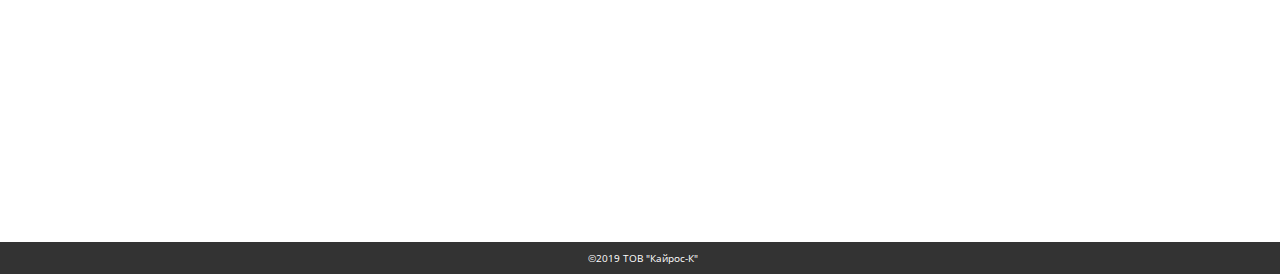
==== commit 6f076873: "Block Year Report added, insurance block deleted" ====
--- a/blog.html
+++ b/blog.html
@@ -23,7 +23,11 @@
       gtag('js', new Date());
     
       gtag('config', 'UA-132780623-1');
+      gtag('config', 'AW-769992812');
     </script>
+    <script> gtag('config', 'AW-769992812/RVFQCOr0z-wBEOzQlO8C', { 'phone_conversion_number': '+380669945381' }); </script>
+    <!-- Event snippet for Кайрос_тел_3 conversion page --> 
+    <script> function gtag_report_conversion(url) { var callback = function () { if (typeof(url) != 'undefined') { window.location = url; } }; gtag('event', 'conversion', { 'send_to': 'AW-769992812/QfJECN-c4ewBEOzQlO8C', 'event_callback': callback }); return false; } </script>
 </head>
 <body>
     <header id="main_header" class="nav-down">
@@ -43,7 +47,7 @@
                 <div class="icon-block"><svg style="width:30px;height:30px" viewBox="0 0 24 24"><path fill="#000000" d="M6.62,10.79C8.06,13.62 10.38,15.94 13.21,17.38L15.41,15.18C15.69,14.9 16.08,14.82 16.43,14.93C17.55,15.3 18.75,15.5 20,15.5A1,1 0 0,1 21,16.5V20A1,1 0 0,1 20,21A17,17 0 0,1 3,4A1,1 0 0,1 4,3H7.5A1,1 0 0,1 8.5,4C8.5,5.25 8.7,6.45 9.07,7.57C9.18,7.92 9.1,8.31 8.82,8.59L6.62,10.79Z" />
                     </svg>
                 </div>
-                <div class='contact_info'><p>Телефонуйте нам:<br><span>+38 066 994 53 81</span></p></div>
+                <div class='contact_info'><p>Телефонуйте нам:<br><span><a onclick="return gtag_report_conversion('tel:+380669945381');" href="tel:+380669945381" >+38 066 994 53 81</a></span></p></div>
             </div>
             
         </div>
@@ -201,7 +205,7 @@
                     </svg>
                 </div>
                     <h3>Передзвоніть нам</h3>
-                    <p>+38 066 994 53 81<br>+38 098 024 55 04</p>
+                    <p><a onclick="return gtag_report_conversion('tel:+380669945381');" href="tel:+380669945381" >+38 066 994 53 81</a><br>+38 098 024 55 04</p>
             </div>
             <div class='contacts-item'>
                 <div class='box-icon'>
@@ -221,20 +225,20 @@
                 </div>
                 <h3>Ми в соцмережах:</h3>
                 <div id='social-links'>
-                    <a target="_blank" href="https://www.facebook.com/%D0%9A%D0%B0%D0%B9%D1%80%D0%BE%D1%81-%D0%9A-101658971194187/" ><img src="./images/f_logo_RGB-Blue_40x40.png" alt="Facebook Logo"/></a>
-                    <a target="_blank" href="https://instagram.com/kairos.k.rv?igshid=15s2pk7fwsdpp"><img src="./images/Instagram_icon_40x40.png" alt="Instagram Logo"/></a>
+                    <a target="_blank" href="https://www.facebook.com/%D0%9A%D0%B0%D0%B9%D1%80%D0%BE%D1%81-%D0%9A-101658971194187/" rel="noopener" ><img src="./images/f_logo_RGB-Blue_40x40.png" alt="Facebook Logo"/></a>
+                    <a target="_blank" href="https://instagram.com/kairos.k.rv?igshid=15s2pk7fwsdpp" rel="noopener"><img src="./images/Instagram_icon_40x40.png" alt="Instagram Logo"/></a>
                 </div>
             </div>
         </div>
         <div class="clear"></div>
         <div>
-            <iframe src="https://www.google.com/maps/embed?pb=!1m18!1m12!1m3!1d2531.131986597894!2d26.248121715256975!3d50.624664879499726!2m3!1f0!2f0!3f0!3m2!1i1024!2i768!4f13.1!3m3!1m2!1s0x472f1354aec8e3cb%3A0xadf03c43ad4497a6!2sSymona+Petlyury+St%2C+35%2C+Rivne%2C+Rivnens&#39;ka+oblast%2C+33000!5e0!3m2!1sen!2sua!4v1546595418752" 
+            <iframe loading="lazy" src="https://www.google.com/maps/embed?pb=!1m18!1m12!1m3!1d2531.131986597894!2d26.248121715256975!3d50.624664879499726!2m3!1f0!2f0!3f0!3m2!1i1024!2i768!4f13.1!3m3!1m2!1s0x472f1354aec8e3cb%3A0xadf03c43ad4497a6!2sSymona+Petlyury+St%2C+35%2C+Rivne%2C+Rivnens&#39;ka+oblast%2C+33000!5e0!3m2!1sen!2sua!4v1546595418752" 
             width="100%" height="350" frameborder="0" style="border:0" allowfullscreen></iframe>
         </div>
     </footer>
     <div class='copyright'>&nbsp;&nbsp;&copy;2019&nbsp;ТОВ "Кайроc-К"</div>
 
-    <script src="https://ajax.googleapis.com/ajax/libs/jquery/3.3.1/jquery.min.js"></script>
+    <script src="https://code.jquery.com/jquery-3.5.1.min.js" integrity="sha256-9/aliU8dGd2tb6OSsuzixeV4y/faTqgFtohetphbbj0=" crossorigin="anonymous"></script>
     <script type="text/javascript" src="./js/blog_article_page.js"></script>
 
 </body>
--- a/style.css
+++ b/style.css
@@ -1,808 +1,923 @@
-/*  
-*  Colors:
-*  green light: #8fa464;
-*  green dark: #607538
-*  bordo dark: #93278f
-*  
-*  orange: #fd7e14 
-*/
-
 body {
-    font-family: 'Open Sans', Arial, Helvetica, sans-serif;
-    width: 100%;
-    margin: 0;
-    padding: 65px 0 0 0; }
+  font-family: "Open Sans", Arial, Helvetica, sans-serif;
+  width: 100%;
+  margin: 0;
+  padding: 65px 0 0 0;
+}
 .clear {
-    clear: both; }
+  clear: both;
+}
 
 /**********  HEADER **********/
 header {
-    background: #fff;
-    height: 85px;
-    position: fixed;
-    top: 0;
-    -ms-transition:     all 0.3s ease-out;
-    -moz-transition:    all 0.3s ease-out;
-    -webkit-transition: all 0.3s ease-out;
-    -o-transition:      all 0.3s ease-out;
-    transition:         all 0.3s ease-out;
-    width: 100%;
-    z-index: 1000; }
+  background: #fff;
+  height: 85px;
+  position: fixed;
+  top: 0;
+  -ms-transition: all 0.3s ease-out;
+  -moz-transition: all 0.3s ease-out;
+  -webkit-transition: all 0.3s ease-out;
+  -o-transition: all 0.3s ease-out;
+  transition: all 0.3s ease-out;
+  width: 100%;
+  z-index: 1000;
+}
 
 .nav-up {
-    top: -85px; }
+  top: -85px;
+}
 
 /********** HEADER - TOP CONTACTS BAR **********/
 
 #top-contacts-bar {
-    height: 65px;
-    background-color: #f9f9f9;
-    color: #DCAE1D;
-    display: none; }
+  height: 65px;
+  background-color: #f9f9f9;
+  color: #dcae1d;
+  display: none;
+}
 .top-contacts-bar-item {
-    width: 200px;
-    height: auto;
-    float: right;
-    margin-right: 80px; }
+  width: 200px;
+  height: auto;
+  float: right;
+  margin-right: 80px;
+}
 .icon-block {
-    margin-top:15px;
-    width: 40px;
-    float: left; }
+  margin-top: 15px;
+  width: 40px;
+  float: left;
+}
 .contact-info {
-    float: left; }
+  float: left;
+}
 .contact_info p {
-    font-size: 12px;
-    color: #000;
-    font-weight: 400; }
+  font-size: 12px;
+  color: #000;
+  font-weight: 400;
+}
 .contact_info span {
-    color:#fd7e14;
-    font-weight: 700; }
-    
+  color: #fd7e14;
+  font-weight: 700;
+}
+.contact_info span a[href^="tel"] {
+  color: inherit;
+  text-decoration: none;
+}
+
 /********** HEADER - LOGO ************/
 
 #logo {
-    width: 180px;
-    height: 70px;
-    float: left;
-    margin-left: 20px;
-    text-align: center; }
+  width: 180px;
+  height: 70px;
+  float: left;
+  margin-left: 20px;
+  text-align: center;
+}
 
 #logo a img {
-    width: 180px;
-    height: auto;
-    margin-top: 20px; }
+  width: 200px;
+  height: 50px;
+  margin-top: 20px;
+}
 
 /********** HEADER - MAIN NAVIGATION ************/
 
 #main_header nav {
-    background-color: white; }
+  background-color: white;
+}
 #main_header ul {
-    padding: 0; }
+  padding: 0;
+}
 #main_header nav li {
-   text-align: center;
-   list-style: none; }
+  text-align: center;
+  list-style: none;
+}
 #main_header nav li a {
-    text-decoration: none;
-    color: #b774a7 ;
-    font-family: 'Montserrat', sans-serif;
-    font-weight: 700;
-    text-transform: uppercase;
-    font-size: 13px;
-    letter-spacing: 1px; }
-#main_header nav li:hover a{
-    color: #fd7e14; }
+  text-decoration: none;
+  /*color: #b774a7;*/
+  color: #841983;
+  font-family: "Montserrat", sans-serif;
+  font-weight: 700;
+  text-transform: uppercase;
+  font-size: 13px;
+  letter-spacing: 1px;
+}
+#main_header nav li:hover a {
+  color: #fd7e14;
+}
 #main_header #menu_collapsed {
   margin: 33px 20px 10px 20px;
   width: 30px;
   height: 24px;
   float: right;
-  display: block; }
+  display: block;
+}
 #main_header .menu-line {
   width: 100%;
   height: 2px;
   background-color: #6a4862;
-  margin-bottom: 6px; }
-#main_header .active { display: none; }
+  margin-bottom: 6px;
+}
+#main_header .active {
+  display: none;
+}
 
 /********** MAIN ************/
 
 #hero-slide {
-    width: 100%;
-    height: 300px;
-    margin-bottom: 80px;
-    background-image: url("./images/bordo_background_hands.jpg");
-    background-color: #841983;
-    background-size: cover;
-    background-position: bottom; }
+  width: 100%;
+  height: 300px;
+  margin-bottom: 80px;
+  background-image: url("./images/bordo_background_hands.jpg");
+  background-color: #841983;
+  background-size: cover;
+  background-position: bottom;
+}
 #hero-slide div {
-    position: relative;
-      top: 50%;
-      -webkit-transform: translateY(-50%);
-      -ms-transform: translateY(-50%);
-      transform: translateY(-50%);
-      text-align: center; }
-#hero-slide h1, #hero-slide h2 {
-    color: white;
-    font-family: 'Montserrat', sans-serif;
-    font-weight: 700; }
+  position: relative;
+  top: 50%;
+  -webkit-transform: translateY(-50%);
+  -ms-transform: translateY(-50%);
+  transform: translateY(-50%);
+  text-align: center;
+}
+#hero-slide h1,
 #hero-slide h2 {
-    font-size: 1.2em; }
+  color: white;
+  font-family: "Montserrat", sans-serif;
+  font-weight: 700;
+}
+#hero-slide h2 {
+  font-size: 1.2em;
+}
 .call_background {
-    background-color: #607538;
-    height: 100px;
-    line-height: 100px;
-    width: 100%;
-    margin: 0 auto;
-    font-size: 18px;
-    -webkit-box-shadow: 1px 1px 0 0px rgba(255, 255, 255, 0.7);
-    -moz-box-shadow:   1px 1px 0 0px rgba(255, 255, 255, 0.7);
-    box-shadow:        1px 1px 0 0px rgba(255, 255, 255, 0.7);
+  background-color: #607538;
+  height: 100px;
+  line-height: 100px;
+  width: 100%;
+  margin: 0 auto;
+  font-size: 18px;
+  -webkit-box-shadow: 1px 1px 0 0px rgba(255, 255, 255, 0.7);
+  -moz-box-shadow: 1px 1px 0 0px rgba(255, 255, 255, 0.7);
+  box-shadow: 1px 1px 0 0px rgba(255, 255, 255, 0.7);
 }
 
 /********** SERVICES***************/
 
 .section-header {
-    text-align: center;
-    text-transform: uppercase;
-    font-family: 'Montserrat', sans-serif;
-    font-weight: 700;
-    font-size: 22px;
-    margin-top: 20px;
-    margin-bottom: 40px;
-    color: #93278f;
-    letter-spacing: 1px; }
+  text-align: center;
+  text-transform: uppercase;
+  font-family: "Montserrat", sans-serif;
+  font-weight: 700;
+  font-size: 22px;
+  margin-top: 20px;
+  margin-bottom: 40px;
+  color: #811b7e;
+  letter-spacing: 1px;
+}
 #services {
-    width: 100%;
-    display: block;}
+  width: 100%;
+  display: block;
+}
 .services-item {
-    width: 90%;
-    text-align: center;
-    margin: 50px auto 0 auto; }
+  width: 90%;
+  text-align: center;
+  margin: 50px auto 0 auto;
+}
 .service-icon {
-    margin-bottom: 30px; }
+  margin-bottom: 30px;
+}
 .service-header {
-    color: #555;
-    font-size: 20px;
-    font-weight: 700;
-    margin-bottom: 40px; }
+  color: #555;
+  font-size: 20px;
+  font-weight: 700;
+  margin-bottom: 40px;
+}
 .service-description {
-    font-size: 18px;
-    color: #333;
-    font-weight: 400;
-    margin-bottom: 40px; }
+  font-size: 18px;
+  color: #333;
+  font-weight: 400;
+  margin-bottom: 40px;
+}
 .service-details-button {
-    display: block;
-    width: 160px;
-    margin: 50px auto 40px auto;
-    font-size: 14px;
-    text-decoration:  none;
-    color: white;
-    background-color: #607538;
-    padding: 15px;
-    text-transform: uppercase; }
+  display: block;
+  width: 160px;
+  margin: 50px auto 40px auto;
+  font-size: 14px;
+  text-decoration: none;
+  color: white;
+  background-color: #607538;
+  padding: 15px;
+  text-transform: uppercase;
+}
 
 /*********  COURSE DESCRIPTION  ********/
 .course-container {
-    /*background-color: #93278f;*/
-    background-color: #811b7e;
-    color: #fff;
-    padding: 30px 0 30px 0;
-    margin-top: 60px;
-    margin-bottom: 40px;
+  /*background-color: #93278f;*/
+  background-color: #811b7e;
+  color: #fff;
+  padding: 30px 0 30px 0;
+  margin-top: 60px;
+  margin-bottom: 40px;
+  width: 100%;
+}
+.course-container .course-header {
+  margin: 0 15px 0 20px;
+}
+.course-container .course-header h2 {
+  font-size: 26px;
+  text-align: center;
+}
+.course-container .course-header h2 span {
+  font-size: 46px;
+}
+.course-container .course-header p {
+  font-size: 20px;
+  margin: 0 15px 26px 15px;
+}
+#course-title-desktop {
+  display: none;
+}
+#course {
+  margin: 0 auto;
+}
+#course-image {
+  width: 300px;
+  display: block;
+  margin: 0 auto;
+}
+#course-image img {
+  width: 300px;
+  height: 421px;
+}
+#course-image p {
+  text-align: center;
+  font-style: italic;
+}
+.course-container .price {
+  text-align: center;
+}
+.course-container .price a[href^="tel:"] {
+  color: white;
+  text-decoration: none;
+}
+#course .course-description h2 {
+  margin-left: 15px;
+  margin-right: 15px;
+  font-size: 32px;
+  text-align: center;
+}
+#course .course-description ul {
+  list-style-type: none;
+}
+#course .course-description ul li {
+  margin-bottom: 15px;
+  font-size: 18px;
+  margin-right: 15px;
+}
+
+/***********  FAQ  ************/
+
+#faq {
+  background-color: #f7f7f7;
+  margin-top: 40px;
+  margin-bottom: 40px;
+  padding-bottom: 70px;
+  display: block;
+  width: 100%;
+  padding-top: 40px;
+  color: #555;
+}
+#faq h2 {
+  width: 100%;
+  text-align: center;
+  font-family: "Montserrat", sans-serif;
+  font-size: 22px;
+  letter-spacing: 1px;
+  text-transform: uppercase;
+  margin-top: 0px;
+  margin-bottom: 40px;
+}
+#accordion {
+  width: 90%;
+  margin: 0 auto 0 auto;
+}
+.ui-state-active {
+  background-color: #607538;
+  border: none;
+}
+.ui-accordion .ui-accordion-content {
+  padding: 10px;
+}
+.ui-accordion .ui-accordion-header {
+  padding: 0.9em 0.5em 0.9em 0.9em;
+}
+#team {
+  width: 100%;
+  display: flex;
+  flex-wrap: wrap;
+  justify-content: space-around;
+}
+
+.team-item {
+  width: 250px;
+  margin: 0 auto 20px auto;
+}
+.team-item img {
+  width: 250px;
+  height: 250px;
+}
+.team-item-name {
+  font-size: 20px;
+  font-weight: bold;
+  color: #555;
+  text-align: center;
+}
+.team-item-role {
+  color: #333;
+}
+.team-item-motto {
+  font-style: italic;
+  color: #333;
+}
+
+/********** Our posts block on the index page *************/
+#last_posts {
+  display: block;
+  width: 90%;
+  margin: 0px auto 0 auto;
+}
+.post {
+  padding: 10px;
+  border: 1px solid #eee;
+  -webkit-box-shadow: 0px 10px 13px -7px #ccc, 5px 5px 15px 5px rgba(0, 0, 0, 0);
+  box-shadow: 0px 10px 13px -7px #ccc, 5px 5px 15px 5px rgba(0, 0, 0, 0);
+  margin-bottom: 40px;
+}
+.post a {
+  text-decoration: none;
+  color: #333;
+}
+.post img {
+  width: 100%;
+}
+.post_title {
+  margin-right: 10px;
+  font-weight: 400;
+}
+.post:hover {
+  box-shadow: none;
+  border: 1px solid #ddd;
+}
+
+/*********** FOOTER  ************/
+
+footer {
+  padding-top: 60px;
+}
+
+#contacts {
+  margin-top: 10px;
+}
+#contacts .contacts-item {
+  margin: 50px auto 0 auto;
+  border: 1px solid #ccc;
+  position: relative;
+  width: 280px;
+  text-align: center;
+  height: 200px;
+  font-size: 14px;
+}
+#contacts .contacts-item h3 {
+  margin-top: 15%;
+  font-size: 16px;
+  font-family: "Montserrat", sans-serif;
+  letter-spacing: 1px;
+  text-transform: uppercase;
+}
+#contacts .contacts-item p a[href^="tel"] {
+  color: inherit;
+  text-decoration: none;
+}
+#contacts .box-icon {
+  position: absolute;
+  top: -28px;
+  left: 50%;
+  margin: 0 0 0 -28px;
+  background-color: white;
+}
+#contacts .box-icon svg {
+  width: 48px;
+  height: 48px;
+}
+#contacts #social-links {
+  margin-top: 40px;
+  width: 60%;
+  margin: 40px auto 0 auto;
+}
+#contacts #social-links a {
+  display: inline-block;
+  width: 45%;
+}
+#contacts #social-links a img {
+  width: 40px;
+  height: 40px;
+}
+footer {
+  padding-top: 0;
+}
+footer iframe {
+  margin-top: 30px;
+}
+.copyright {
+  background-color: #333;
+  color: white;
+  font-size: 10px;
+  text-align: center;
+  height: 32px;
+  line-height: 32px;
+}
+.article {
+  width: 90%;
+  padding: 15px;
+  margin: 0 auto;
+  font-size: 18px;
+  line-height: 26px;
+}
+.article p {
+  line-height: 140%;
+  text-align: justify;
+}
+.line-divider {
+  width: 100px;
+  height: 2px;
+  background-color: #8fa464;
+  margin-bottom: 15px;
+}
+
+/* BLOG */
+
+#blog {
+  width: 100%;
+  margin: 80px auto 60px auto;
+}
+#blog-slide {
+  width: 100%;
+  position: relative;
+}
+#blog-slide img {
+  width: 100%;
+  height: auto;
+  opacity: 0.9;
+  border-bottom: 1px solid#811b7e;
+}
+#blog-main-title {
+  width: 160px;
+  background-color: #8fa464;
+  border: 10px solid white;
+  color: white;
+  padding: 10px;
+  position: absolute;
+  margin-left: -100px;
+  left: 50%;
+  bottom: -50px;
+  text-align: center;
+  font-size: 18px;
+}
+.blog-article {
+  width: 90%;
+  margin: 60px auto 60px auto;
+}
+.blog-article-image {
+  border: 1px solid #eee;
+  padding: 4px;
+}
+.blog-article-image img {
+  display: block;
+  width: 100%;
+}
+.blog-article-body .read_more {
+  width: 130px;
+  height: 45px;
+  background-color: #8fa464;
+  color: white;
+  line-height: 45px;
+  text-align: center;
+}
+.read_more a {
+  text-decoration: none;
+  color: white;
+}
+.hidden {
+  display: none;
+}
+.blog-article-body {
+  margin-top: 40px;
+  clear: both;
+}
+.blog-article-title {
+  font-size: 24px;
+}
+.blog-article-body h2 {
+  font-size: 22px;
+}
+.blog-article-body h3 {
+  font-size: 20px;
+}
+.blog-article-body h4 {
+  font-size: 20px;
+  text-align: center;
+}
+.blog-article-body h5 {
+  font-size: 18px;
+}
+.blog-article-body p {
+  font-size: 18px;
+  line-height: 1.58;
+  letter-spacing: -0.003em;
+}
+.blog-article ul,
+.blog-article ol {
+  font-size: 18px;
+  line-height: 1.58;
+}
+.blog-article .author {
+  text-align: right;
+}
+.triangle-divider {
+  width: 0;
+  height: 0;
+  border-style: solid;
+  border-width: 0 0 20px 20px;
+  border-color: transparent transparent #811b7e transparent;
+  float: left;
+  margin-right: 20px;
+  margin-top: 6px;
+}
+.blog-article-header:hover .triangle-divider {
+  border-color: transparent transparent #fd7e14 transparent;
+}
+.blog-article table {
+  width: 100%;
+}
+.blog-article table th {
+  vertical-align: top;
+}
+
+@media screen and (max-width: 816px) {
+  /********** HEADER - MAIN NAVIGATION ************/
+
+  #main_header nav {
+    margin-top: 16px;
     width: 100%;
-}
-.course-container .course-header {
-    margin: 0 15px 0 20px;
-    
-}
-.course-container .course-header h2 {
-    font-size: 26px;
-    text-align: center;
-}
-.course-container .course-header h2 span {
-    font-size: 46px;
-
-}
-.course-container .course-header p {
-    font-size: 20px;
-    margin: 0 15px 26px 15px;
-}
-#course-title-desktop {
-    display: none;
-}
-#course {
-    margin: 0 auto;
-}
-#course-image {
-    width: 300px;
-    display: block;
-    margin: 0 auto;
-}
-#course-image img {
-    width: 100%;
-}
-#course-image p {
-    text-align: center;
-    font-style: italic;
-}
-.course-container .price {
-    text-align: center;
-}
-.course-container .price a[href^="tel:"] {
-    color: white;
-    text-decoration: none;
-}
-#course .course-description h2 {
-    margin-left: 15px;
-    margin-right: 15px;
-    font-size: 32px;
-    text-align: center;
-}
-#course .course-description ul {
-    list-style-type: none;
-    
-}
-#course .course-description ul li {
-    margin-bottom: 15px;
-    font-size: 18px;
-    margin-right: 15px;   
-}
-
-/***********  FAQ  ************/
-
-#faq {
-    background-color: #f7f7f7;
-    margin-top: 40px;
-    margin-bottom: 40px;
-    padding-bottom: 70px;
-    display: block;
-    width: 100%;
-    padding-top: 40px;
-    color: #555; }
-#faq h2 {
-    width: 100%;
-    text-align: center;
-    font-family: 'Montserrat', sans-serif;
-    font-size: 22px;
-    letter-spacing: 1px;
-    text-transform: uppercase;
-    margin-top: 0px;
-    margin-bottom: 40px; }
-#accordion {
+    clear: both;
+  }
+  #main_header nav li {
+    height: 60px;
+    border-bottom: 1px solid #eee;
+  }
+  #main_header nav li a {
+    line-height: 60px;
+  }
+  .blog-article table {
+    font-size: 12px;
+  }
+}
+@media screen and (max-width: 816px) and (min-width: 600px) {
+  #services {
+    display: flex;
+    flex-wrap: wrap;
+  }
+  .services-item {
+    width: 45%;
+    max-width: 320px;
+  }
+  #team {
+    display: flex;
+    flex-wrap: wrap;
+  }
+  #last_posts {
     width: 90%;
-    margin: 0 auto 0 auto; }
-.ui-state-active {
-    background-color: #607538;
-    border: none; }
-.ui-accordion .ui-accordion-content  {
-    padding: 10px; }
-.ui-accordion .ui-accordion-header {
-    padding: .9em .5em .9em .9em; 
-}
-#team {
-    width: 100%;
     display: flex;
     flex-wrap: wrap;
     justify-content: space-around;
-
-}
-
-.team-item {
-    width: 250px;
-    margin: 0 auto 20px auto;
-}
-.team-item img {
-    width: 100%;
-}
-.team-item-name {
+  }
+  .post {
+    max-width: 45%;
+    min-width: 300px;
+    margin-bottom: 40px;
+  }
+  #contacts {
+    display: flex;
+    flex-wrap: wrap;
+    justify-content: space-around;
+    margin-top: 30px;
+  }
+}
+@media screen and (min-width: 817px) {
+  body {
+    padding-top: 130px;
+  }
+  /**********  HEADER **********/
+  header {
+    height: 150px;
+  }
+  .nav-up {
+    top: -150px;
+  }
+  #top-contacts-bar {
+    display: block;
+  }
+
+  /********** HEADER - LOGO ************/
+
+  #logo {
+    width: 200px;
+    height: 110px;
+    margin-left: 40px;
+  }
+
+  /********** HEADER - MAIN NAVIGATION ************/
+
+  #main_header nav {
+    margin-right: 40px;
+    margin-top: 19px;
+    float: right;
+  }
+
+  #main_header nav li {
+    display: inline-block;
+    margin-left: 14px;
+  }
+  #main_header nav li:hover {
+    background-color: transparent;
+  }
+
+  #main_header #menu_collapsed {
+    display: none;
+  }
+  #main_header .active {
+    display: block;
+  }
+
+  /********** MAIN ************/
+  #hero-slide {
+    height: 400px;
+  }
+  #hero-slide h2 {
+    font-size: 1.5em;
+  }
+  #hero-slide h1 {
+    font-size: 1.8em;
+  }
+
+  .call_background {
+    padding: 40px;
+    height: 100px;
+    line-height: 100px;
+    width: 600px;
+    margin: 0 auto;
+    font-size: 2em;
+  }
+
+  /********** SERVICES***************/
+
+  .service-header {
+    font-size: 1.5em;
+  }
+  .section-header {
+    font-size: 28px;
+    margin-top: 60px;
+    margin-bottom: 60px;
+  }
+  #services {
+    display: flex;
+    flex-wrap: wrap;
+    justify-content: space-between;
+    align-items: stretch;
+  }
+  .services-item {
+    width: 350px;
+  }
+  .service-icon {
+    margin-bottom: 40px;
+  }
+
+  .service-description {
+    margin-bottom: 60px;
+  }
+
+  /*********  COURSE DESCRIPTION  ********/
+
+  .course-container .course-header {
+    width: 800px;
+    text-align: center;
+    margin: 0 auto;
+  }
+  #course-image {
+    width: 400px;
+    padding-top: 20px;
+  }
+  #course-image img {
+    width: 400px;
+    height: 561px;
+  }
+
+  #course {
+    width: 800px;
+    margin: 0 auto 40px auto;
+    display: flex;
+    justify-content: space-around;
+  }
+
+  #course .course-description {
+    width: 500px;
+  }
+
+  #course .course-header h2 {
+    font-size: 36px;
+  }
+  #course .course-header h2 span {
+    font-size: 50px;
+  }
+  #course .course-header p {
+    font-size: 26px;
+  }
+  #course .course-description h2 {
+    margin-left: 38px;
+    font-size: 36px;
+  }
+  #course .course-description ul li {
+    margin-bottom: 20px;
     font-size: 20px;
-    font-weight: bold;
-    color: #555;
+  }
+
+  /*******************/
+
+  #course-title-desktop {
+    display: block;
+    font-size: 36px;
     text-align: center;
-}
-.team-item-role {
-    color: #333;
-}
-.team-item-motto {
-    font-style: italic;
-    color: #333;
-}
-
-/********** Our posts block on the index page *************/
-#last_posts {
+    margin-top: 60px;
+  }
+  #course-description-header {
+    display: none;
+  }
+
+  /***********  FAQ  ************/
+  #faq {
+    margin: 20px auto 0 auto;
+  }
+
+  #accordion {
+    width: 800px;
+  }
+  .ui-accordion .ui-accordion-content {
+    padding: 20px;
+  }
+  /********** TEAM **************/
+  #team {
+    width: 800px;
+    margin: 0 auto;
+    display: flex;
+    flex-wrap: wrap;
+    justify-content: space-around;
+  }
+  .team-item {
+    margin-bottom: 40px;
+  }
+
+  /*** Our posts on the main page *****/
+
+  #last_posts {
+    width: 90%;
+    display: flex;
+    flex-wrap: wrap;
+    justify-content: space-around;
+  }
+  .post {
+    max-width: 22%;
+    min-width: 300px;
+    margin-bottom: 40px;
+  }
+
+  /*********** FOOTER  ************/
+  footer {
+    padding-top: 60px;
+  }
+  #contacts {
+    display: flex;
+    flex-wrap: wrap;
+    justify-content: space-around;
+    margin-top: 30px;
+  }
+  #contacts .contacts-item {
+    width: 24%;
+    margin: 100px 0 0 0;
+    height: 250px;
+    font-size: 16px;
+  }
+  #contacts .box-icon {
+    position: absolute;
+    top: -48px;
+    margin: 0 0 0 -48px;
+  }
+  #contacts .box-icon svg {
+    width: 84px;
+    height: 84px;
+  }
+  #contacts .contacts-item h3 {
+    margin-top: 23%;
+    font-size: 20px;
+  }
+  footer iframe {
+    margin-top: 100px;
+  }
+  .article {
+    width: 70%;
+    padding: 20px;
+  }
+
+  /*  BLOG  */
+
+  #blog-slide {
+    margin-bottom: 140px;
+  }
+  #blog {
+    width: 800px;
+  }
+  #blog-main-title {
+    width: 300px;
+    border: 20px solid white;
+    padding: 20px;
+    margin-left: -200px;
+    bottom: -80px;
+    font-size: 32px;
+  }
+  .blog-article {
+    width: 800px;
+    margin: 80px auto 80px auto;
+  }
+  .blog-article-title {
+    font-size: 32px;
+  }
+  .blog-article-body h2 {
+    font-size: 28px;
+  }
+  .blog-article-body h3 {
+    font-size: 24px;
+  }
+  .blog-article-body {
+    text-align: justify;
+  }
+}
+
+@media screen and (min-width: 817px) and (max-width: 1200px) {
+  #contacts .contacts-item {
+    width: 45%;
+    height: auto;
+  }
+}
+
+@media screen and (min-width: 1400px) {
+  #services {
+    width: 1200px;
+    margin: 0 auto;
+  }
+  .course-container #course {
+    width: 1000px;
+  }
+  #course-title-desktop {
     display: block;
-    width: 90%;
-    margin: 0px auto 0 auto; }
-.post {
-    padding: 10px;
-    border: 1px solid #eee;
-    -webkit-box-shadow: 0px 10px 13px -7px #ccc, 5px 5px 15px 5px rgba(0,0,0,0); 
-    box-shadow: 0px 10px 13px -7px #ccc, 5px 5px 15px 5px rgba(0,0,0,0);
-    margin-bottom: 40px; }
-.post a {
-    text-decoration: none;
-    color: #333; }
-.post img {
-    width: 100%; }
-.post_title {
-    margin-right: 10px;
-    font-weight:400; }
-.post:hover {
-    box-shadow: none;
-    border: 1px solid #ddd; }
-
-/*********** FOOTER  ************/
-
-
-footer { 
-    padding-top: 60px; }
-
-#contacts {
-    margin-top: 10px; }
-#contacts .contacts-item {
-    margin: 50px auto 0 auto;
-    border: 1px solid #ccc;
-    position: relative;
-    width: 280px;
+    font-size: 36px;
     text-align: center;
-    height: 200px;
-    font-size: 14px; }
-#contacts .contacts-item h3 {
-    margin-top: 15%;
-    font-size: 16px;
-    font-family: 'Montserrat', sans-serif;
-    letter-spacing: 1px;
-    text-transform: uppercase; }
-#contacts .box-icon {
-    position: absolute;
-    top: -28px;
-    left: 50%;
-    margin: 0 0 0 -28px;
-    background-color: white; }
-#contacts .box-icon svg {
-        width: 48px;
-        height: 48px; }
-#contacts #social-links {
-    margin-top: 40px;
-    width: 60%;
-    margin: 40px auto 0 auto;
-}
-#contacts #social-links a {
-    display: inline-block;
-    width: 45%;
-}
-
-#contacts #social-links a img {
-    width: 40px;
-    height: 40px;
-}
-
-footer { 
-    padding-top: 0; }    
-footer iframe {
-    margin-top: 30px; }
-.copyright {
-    background-color: #333;
-    color: white;
-    font-size: 10px;
-    text-align: center;
-    height: 32px;
-    line-height: 32px; }
-.article {
-    width: 90%;
-    padding: 15px;
+    margin-top: 60px;
+  }
+  #course-description-header {
+    display: none;
+  }
+  #course-image {
+    width: 400px;
+    height: 561px;
+    padding-top: 22px;
+  }
+  #course .course-description ul li {
+    margin-bottom: 29px;
+    font-size: 20px;
+  }
+  .course-container .price a[href^="tel:"] {
+    font-size: 36px;
+  }
+
+  #team {
+    width: 1200px;
     margin: 0 auto;
-    font-size: 18px;
-    line-height: 26px; }
-.article p {
-    line-height: 140%;
-    text-align: justify; }
-.line-divider {
-    width: 100px;
-    height: 2px;
-    background-color: #8fa464; 
-    margin-bottom: 15px; }
-
-/* BLOG */
-
-#blog {
-    width: 100%;
-    margin: 80px auto 60px auto ; }
-#blog-slide {
-    width: 100%;
-    position: relative; }
-#blog-slide img {
-    width: 100%;
-    height: auto;
-    opacity: 0.9;
-    border-bottom: 1px solid #93278f; }
-#blog-main-title {
-    width: 160px;
-    background-color: #8fa464;
-    border: 10px solid white;
-    color: white;
-    padding: 10px;
-    position: absolute;
-    margin-left: -100px;
-    left: 50%;
-    bottom: -50px;
-    text-align: center;
-    font-size: 18px; }
-.blog-article {
-    width: 90%;
-    margin: 60px auto 60px auto; }
-.blog-article-image {
-    border: 1px solid #eee;
-    padding: 4px; }
-.blog-article-image img {
-    display: block;
-    width: 100%; }
-.blog-article-body .read_more {
-    width: 130px;
-    height: 45px;
-    background-color: #8fa464;
-    color: white;
-    line-height: 45px;
-    text-align: center; }
-.read_more a {
-    text-decoration: none;
-    color: white; }
-.hidden {
-    display: none; }
-.blog-article-body {
-    margin-top: 40px;
-    clear: both; }
-.blog-article-title {
-    font-size: 24px; }
-.blog-article-body h2 {
-   font-size: 22px; }
-.blog-article-body h3 {
-   font-size: 20px; }
-.blog-article-body h4 {
-    font-size: 20px;
-    text-align: center; }
-.blog-article-body h5 {
-    font-size: 18px; }
-.blog-article-body p {
-    font-size: 18px;
-    line-height: 1.58;
-    letter-spacing: -.003em; }
-.blog-article ul,
-.blog-article ol {
-    font-size: 18px;
-    line-height: 1.58; }
-.blog-article .author {
-    text-align: right; }
-.triangle-divider {
-    width: 0;
-    height: 0;
-    border-style: solid;
-    border-width: 0 0 20px 20px;
-    border-color: transparent transparent  #93278f transparent;
-    float: left;
-    margin-right: 20px;
-    margin-top: 6px; }
-.blog-article-header:hover  .triangle-divider  {
-    border-color: transparent transparent  #fd7e14  transparent; }
-.blog-article table {
-    width: 100%; }
-.blog-article table th {
-    vertical-align: top; }
-
-
-@media screen and (max-width: 816px){
-    /********** HEADER - MAIN NAVIGATION ************/
-
-    #main_header nav {
-        margin-top: 16px;
-        width: 100%;
-        clear: both; }
-    #main_header nav li {
-        height: 60px;
-        border-bottom: 1px solid #eee; }
-    #main_header nav li a {
-       line-height: 60px; }
-    .blog-article table {
-        font-size: 12px; }
-}
-
-@media screen and (min-width: 817px) {
-    body {
-    padding-top: 130px; }
-    /**********  HEADER **********/
-    header {
-        height: 150px; }
-    .nav-up {
-        top: -150px; }
-    #top-contacts-bar {
-        display: block; }
-    
-    /********** HEADER - LOGO ************/
-
-    #logo {
-        width: 200px;
-        height: 110px;
-        margin-left: 40px; }
-    
-    #logo a img {
-        width: 200px; }
-    
-    /********** HEADER - MAIN NAVIGATION ************/
-
-    #main_header nav {
-        margin-right: 40px;
-        margin-top: 19px;
-        float: right; }
-    
-    #main_header nav li {
-        display: inline-block;
-        margin-left: 14px; }
-    #main_header nav li:hover{
-        background-color: transparent; }
-
-    #main_header #menu_collapsed {
-        display: none; }
-    #main_header .active { display: block; }
-    
-    /********** MAIN ************/
-    #hero-slide {
-        height: 400px; }
-    #hero-slide h2 {
-        font-size: 1.5em; }
-    #hero-slide h1 {
-        font-size: 1.8em; }
-
-    .call_background {
-        padding: 40px;
-        height: 100px;
-        line-height: 100px;
-        width: 600px;
-        margin: 0 auto;
-        font-size: 2em; }
-    
-    /********** SERVICES***************/
-
-    .service-header {
-        font-size: 1.5em; }
-    .section-header {
-        font-size: 28px;
-        margin-top: 60px;
-        margin-bottom: 60px; }
-    #services {
-        display: flex;
-        flex-wrap: wrap;
-        justify-content: space-between;
-        align-items: stretch; }
-    .services-item {
-        width: 350px; }
-    .service-icon {
-    margin-bottom: 40px; }
-    
-    .service-description {
-        margin-bottom: 60px; }
-
-    /*********  COURSE DESCRIPTION  ********/
-    
-    .course-container .course-header {
-        width: 800px;
-        text-align: center;
-        margin: 0 auto;
-    }
-    #course-image {
-        width: 400px;
-        padding-top: 20px;
-    }
-    
-    #course {
-        width: 800px;
-        margin: 0 auto 40px auto;
-        display: flex;
-        justify-content: space-around;
-    }
-    
-    #course .course-description {
-        width: 500px;
-    }
-   
-    #course .course-header h2 {
-        font-size: 36px;
-    }
-    #course .course-header h2 span {
-        font-size: 50px;
-    }
-    #course .course-header p {
-        font-size: 26px;
-    }
-    #course .course-description h2 {
-        margin-left: 38px;
-        font-size: 36px;
-    }
-    #course .course-description ul li {
-        margin-bottom: 20px;
-        font-size: 20px;
-    }
-
-    /*******************/
-   
-    #course-title-desktop {
-        display: block;
-        font-size: 36px;
-        text-align: center;
-        margin-top: 60px;
-    }
-    #course-description-header {
-        display: none;
-    }
-    
-    
-    
-    /***********  FAQ  ************/
-    #faq { margin: 20px auto 0 auto; }
-    
-    #accordion { width: 800px; }
-    .ui-accordion .ui-accordion-content {
-        padding: 20px;
-    }
-    /********** TEAM **************/
-    #team {
-        width: 800px;
-        margin: 0 auto;
-        display: flex;
-        flex-wrap: wrap;
-        justify-content: space-around;
-    } 
-    .team-item {
-        width: 250px;
-        margin-bottom: 40px;
-    }
-    .team-item img {
-        width: 100%;
-    }
-    
-    /*** Our posts on the main page *****/
-    
-    #last_posts {
-        width: 90%;
-        display: flex;
-        flex-wrap: wrap;
-        justify-content: space-around; }
-    .post {
-        max-width: 22%;
-        min-width: 300px;
-        margin-bottom: 40px; }
-
-    /*********** FOOTER  ************/
-    footer { 
-    padding-top: 60px; }
-    #contacts {
-        display: flex;
-        flex-wrap: wrap;
-        justify-content: space-around;
-        margin-top: 30px; }
-    #contacts .contacts-item {
-        width: 24%;
-        margin: 100px 0 0 0;
-        height: 250px;
-        font-size: 16px; }
-    #contacts .box-icon {
-        position: absolute;
-        top: -48px;
-        margin: 0 0 0 -48px; }
-    #contacts .box-icon svg {
-        width: 84px;
-        height: 84px; }
-    #contacts .contacts-item h3 {
-        margin-top: 23%;
-        font-size: 20px; }
-    footer iframe {
-        margin-top: 100px; }
-    .article {
-        width: 70%;
-        padding: 20px; }
-    
-    /*  BLOG  */
-    
-    #blog-slide {
-        margin-bottom: 140px; }
-    #blog {
-        width: 800px; }
-    #blog-main-title {
-        width: 300px;
-        border: 20px solid white;
-        padding: 20px;
-        margin-left: -200px;
-        bottom: -80px;
-        font-size: 32px; }
-    .blog-article {
-        width: 800px;
-        margin: 80px auto 80px auto; }
-    .blog-article-title {
-        font-size: 32px; }
-    .blog-article-body h2 {
-       font-size: 28px; }
-    .blog-article-body h3 {
-       font-size: 24px; }
-    .blog-article-body {
-        text-align: justify;
-    }
-}
-@media screen and (max-width: 816px) and (min-width: 600px){
-    #services {
-        display: flex;
-        flex-wrap: wrap;
-    }
-    .services-item {
-        width: 45%;
-        max-width: 320px;
-    }
-    #team {
-        display: flex;
-        flex-wrap: wrap;
-    }
-    #last_posts {
-        width: 90%;
-        display: flex;
-        flex-wrap: wrap;
-        justify-content: space-around;}
-    .post {
-        max-width: 45%;
-        min-width: 300px;
-        margin-bottom: 40px;
-    }
-    #contacts {
-        display: flex;
-        flex-wrap: wrap;
-        justify-content: space-around;
-        margin-top: 30px;}
-}
-
-
-@media screen and (min-width: 817px) and (max-width: 1200px) {
-    #contacts .contacts-item {
-        width: 45%;
-        height: auto;
-    }
-
-    
-    .team-item {
-        width: 250px;
-    }
-}
-
-@media screen and (min-width: 1400px){
-    #services {
-        width: 1200px;
-        margin: 0 auto;
-    }
-    .course-container #course {
-        width: 1000px;
-    }
-    #course-title-desktop {
-        display: block;
-        font-size: 36px;
-        text-align: center;
-        margin-top: 60px;
-    }
-    #course-description-header {
-        display: none;
-    }
-    #course-image {
-        width: 400px;
-        padding-top: 22px;
-    }
-    #course .course-description ul li {
-        margin-bottom: 29px;
-        font-size: 20px;
-    }
-    .course-container .price a[href^="tel:"] {
-        font-size: 36px;
-    }
-
-    #team {
-        width: 1200px;
-        margin: 0 auto;
-    }
-    .article {
-        max-width: 900px;
-    }
-}+  }
+  .article {
+    max-width: 900px;
+  }
+  #contacts .contacts-item {
+    min-height: 250px;
+    max-width: 380px;
+    padding-bottom: 15px;
+  }
+}
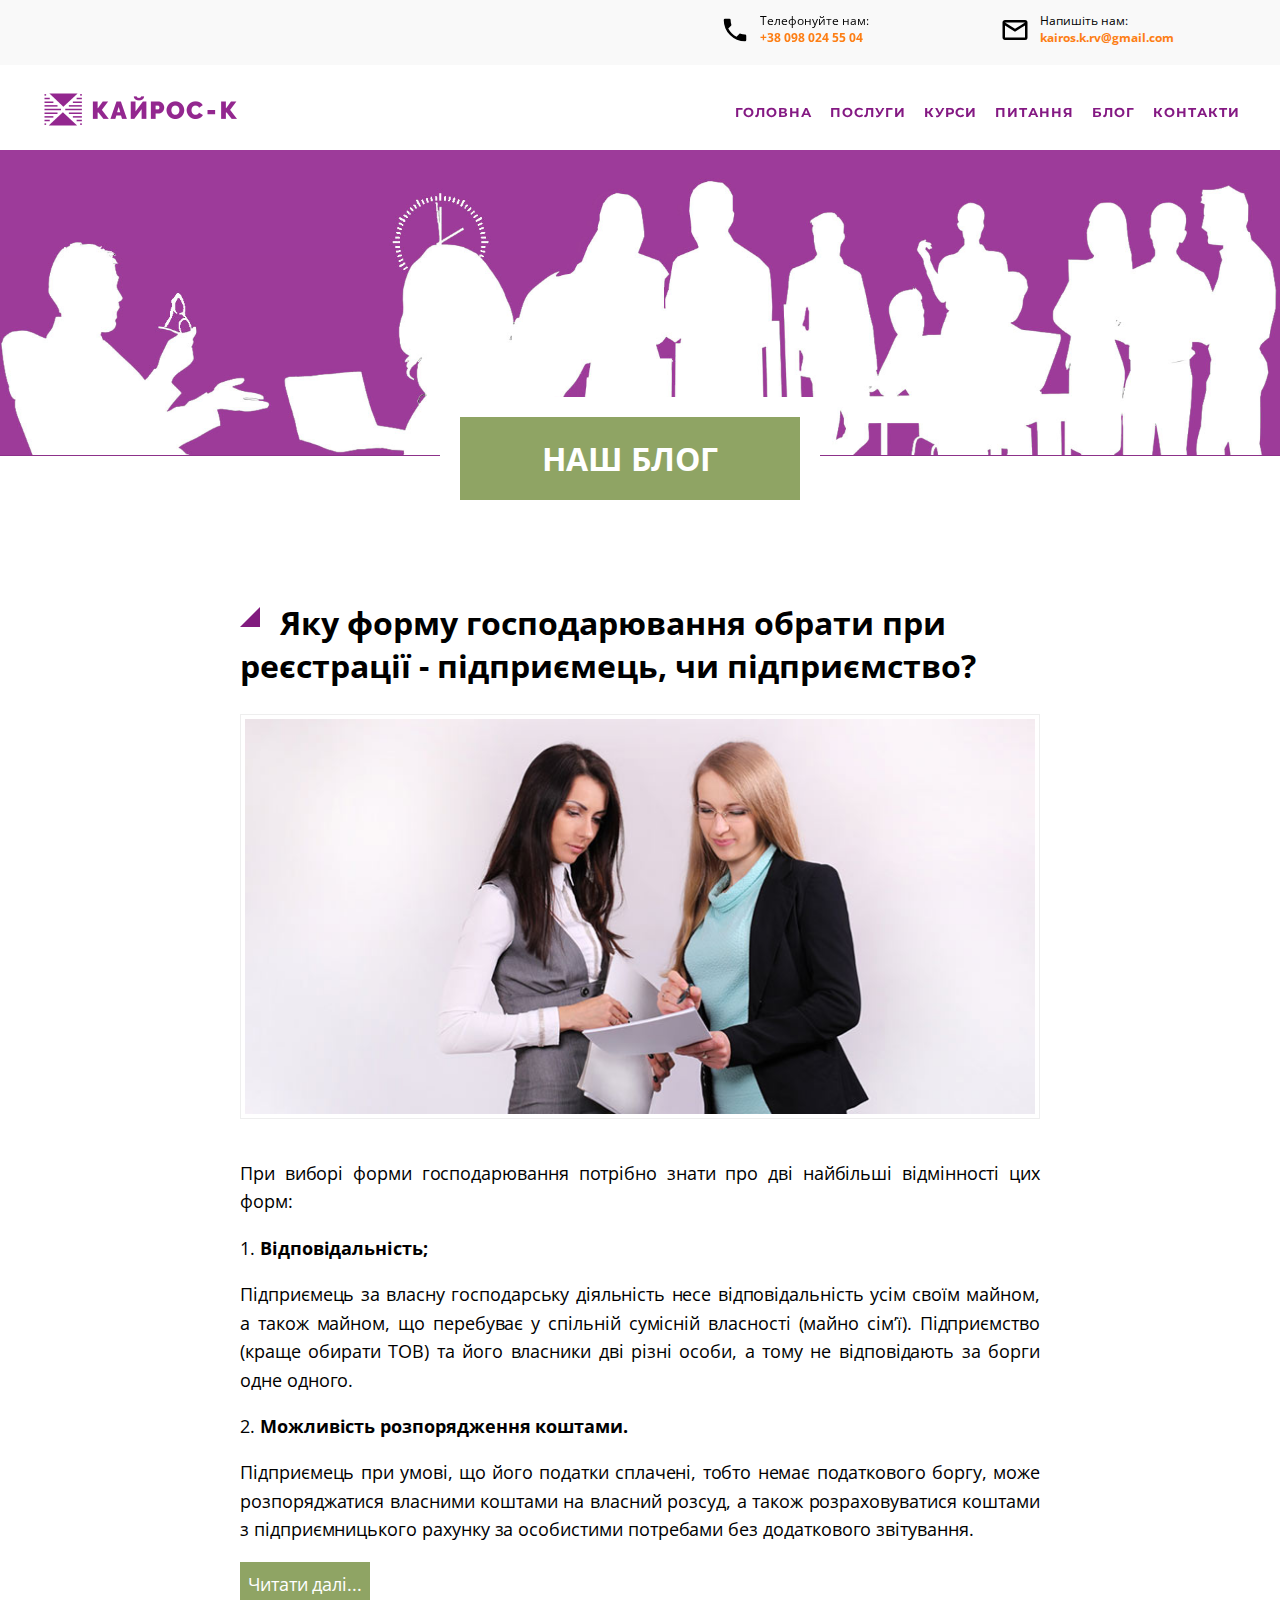
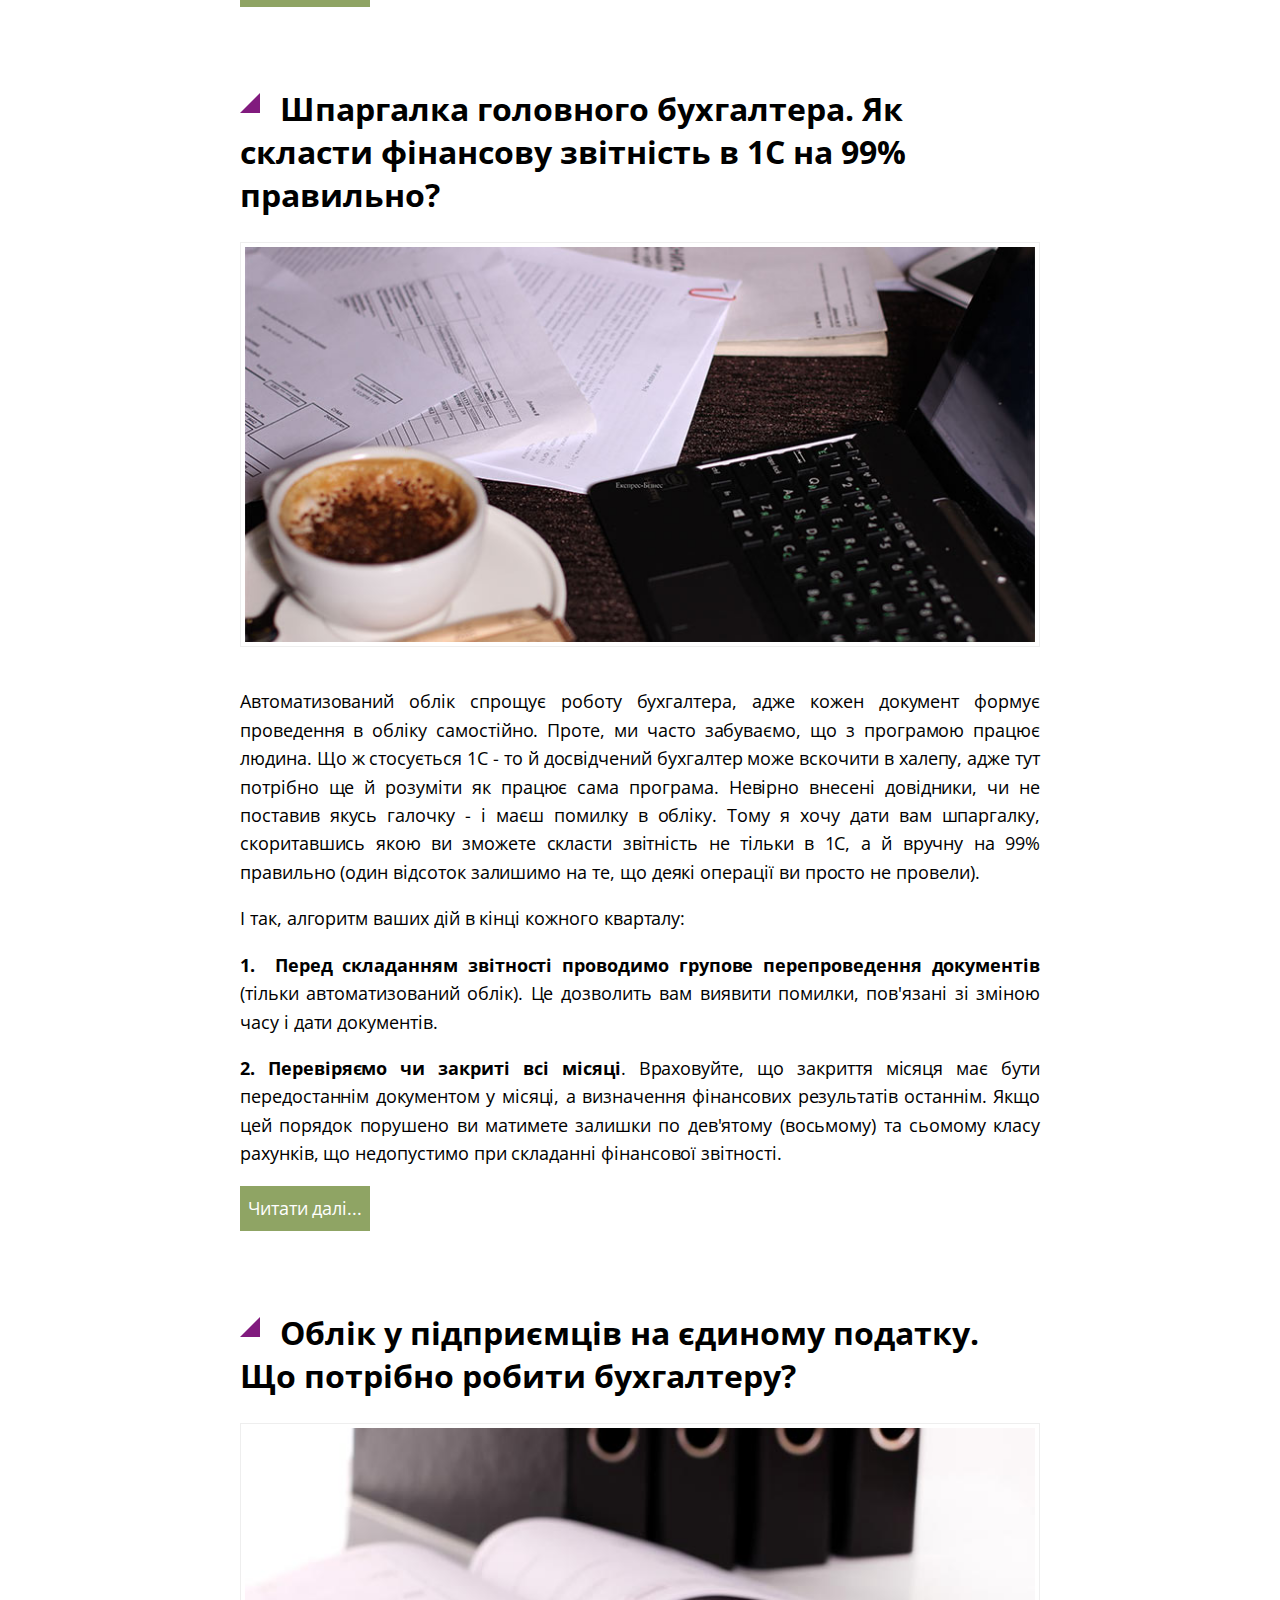
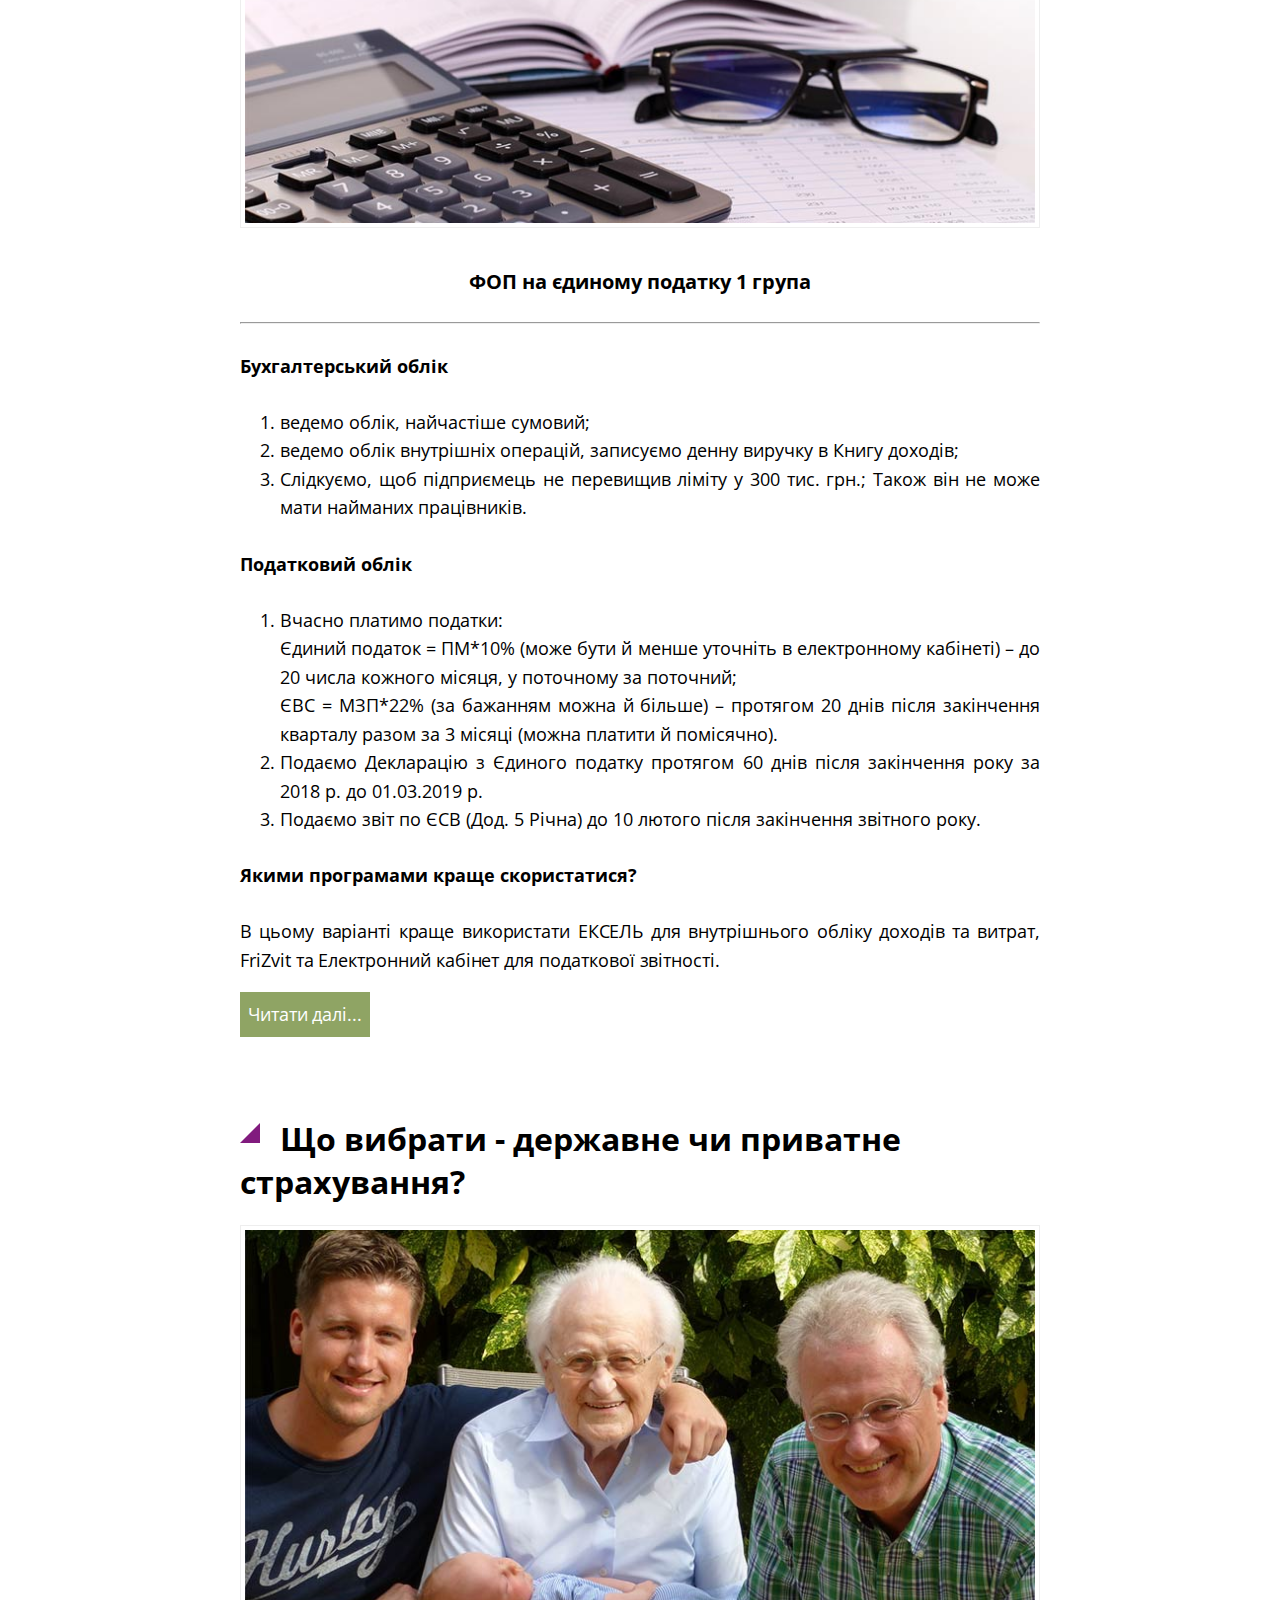
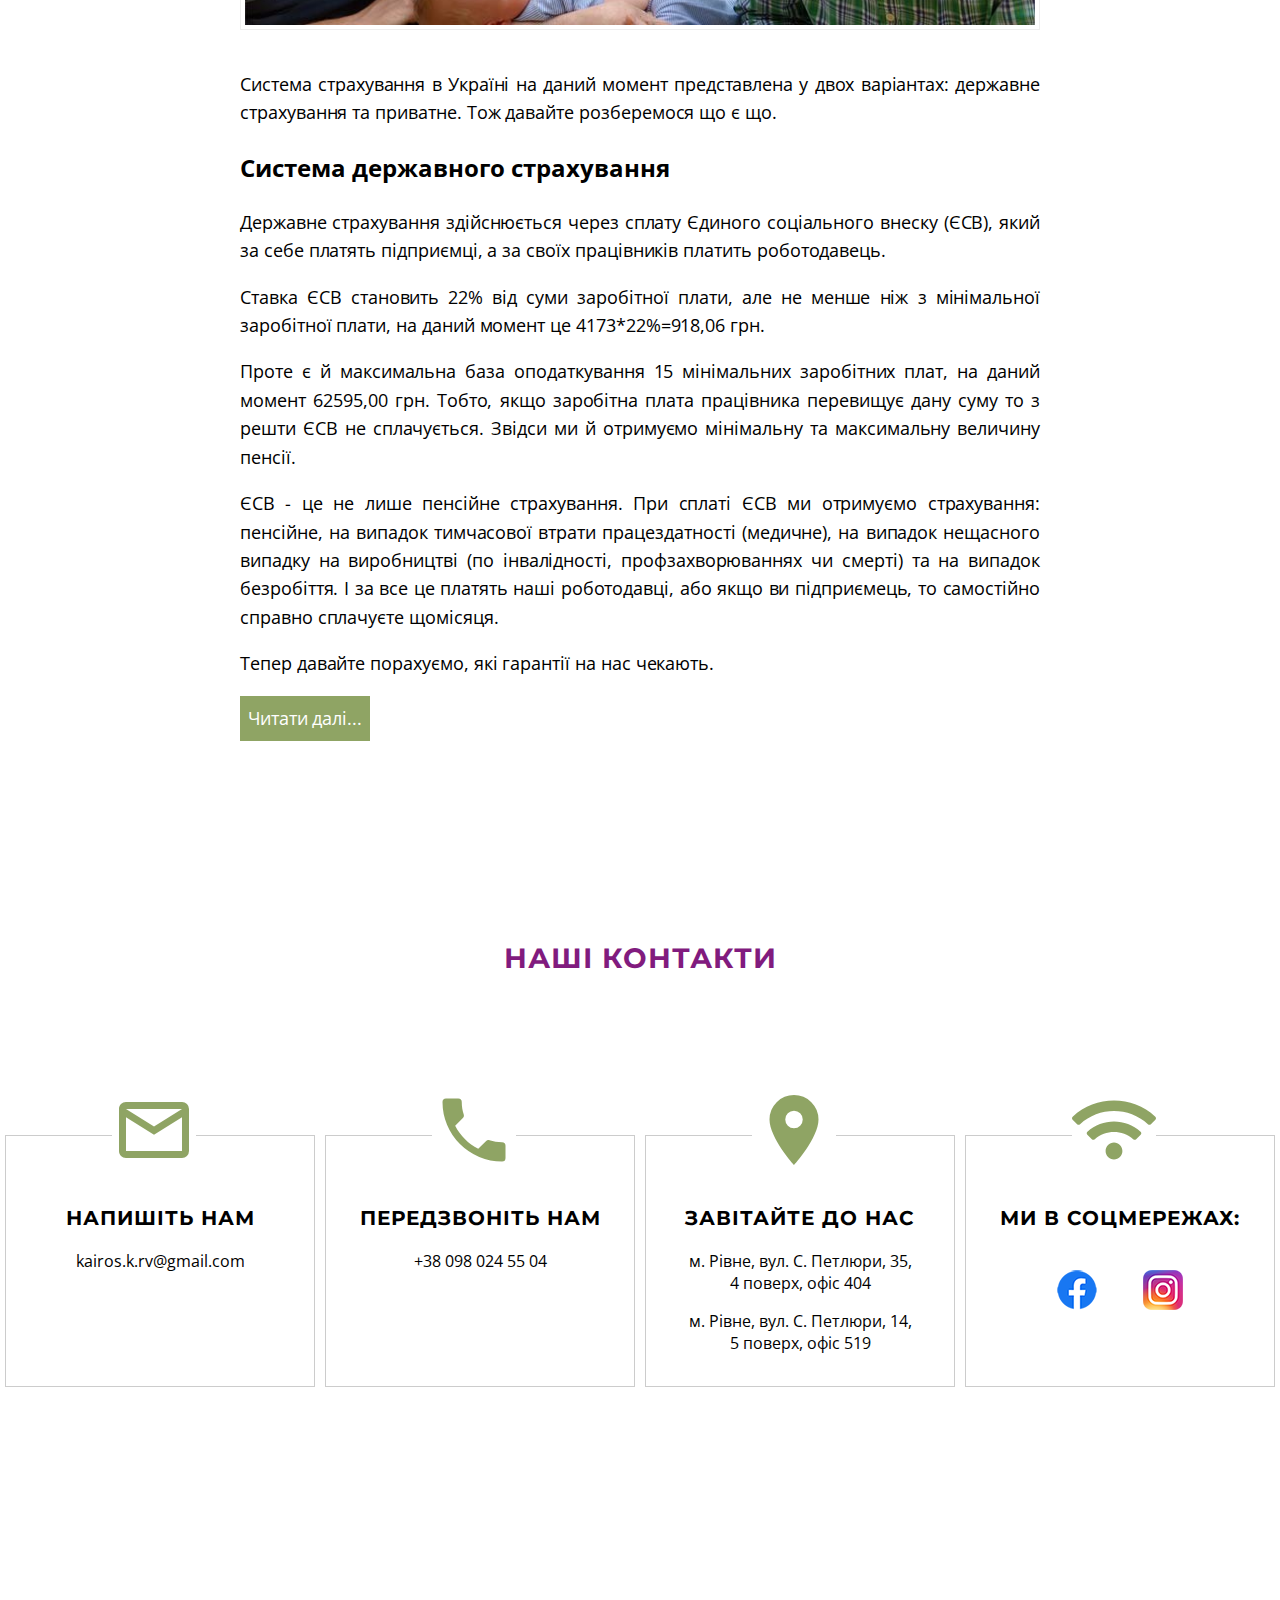
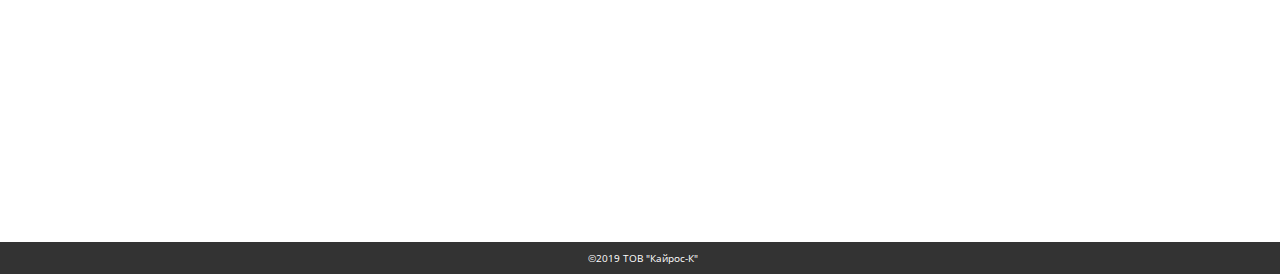
==== commit e97206cd: "Added Accounting Servises and Audit" ====
--- a/blog.html
+++ b/blog.html
@@ -15,24 +15,20 @@
     <link href="https://fonts.googleapis.com/css?family=Montserrat:700&amp;subset=cyrillic-ext" rel="stylesheet">
     <link href="https://fonts.googleapis.com/css?family=Open+Sans:400,700&amp;subset=cyrillic-ext" rel="stylesheet">
     <link defer href="https://maxcdn.bootstrapcdn.com/font-awesome/4.7.0/css/font-awesome.min.css" rel="stylesheet">
-    <!-- Global site tag (gtag.js) - Google Analytics -->
-    <script async src="https://www.googletagmanager.com/gtag/js?id=UA-132780623-1"></script>
-    <script>
-      window.dataLayer = window.dataLayer || [];
-      function gtag(){dataLayer.push(arguments);}
-      gtag('js', new Date());
-    
-      gtag('config', 'UA-132780623-1');
-      gtag('config', 'AW-769992812');
-    </script>
-    <script> gtag('config', 'AW-769992812/RVFQCOr0z-wBEOzQlO8C', { 'phone_conversion_number': '+380669945381' }); </script>
-    <!-- Event snippet for Кайрос_тел_3 conversion page --> 
-    <script> function gtag_report_conversion(url) { var callback = function () { if (typeof(url) != 'undefined') { window.location = url; } }; gtag('event', 'conversion', { 'send_to': 'AW-769992812/QfJECN-c4ewBEOzQlO8C', 'event_callback': callback }); return false; } </script>
+    <!-- Google Tag Manager -->
+    <script>(function(w,d,s,l,i){w[l]=w[l]||[];w[l].push({'gtm.start':
+    new Date().getTime(),event:'gtm.js'});var f=d.getElementsByTagName(s)[0],
+    j=d.createElement(s),dl=l!='dataLayer'?'&l='+l:'';j.async=true;j.src=
+    'https://www.googletagmanager.com/gtm.js?id='+i+dl;f.parentNode.insertBefore(j,f);
+    })(window,document,'script','dataLayer','GTM-WMLJDXZ');</script>
+    <!-- End Google Tag Manager -->
 </head>
 <body>
+    <!-- Google Tag Manager (noscript) -->
+    <noscript><iframe src="https://www.googletagmanager.com/ns.html?id=GTM-WMLJDXZ"
+    height="0" width="0" style="display:none;visibility:hidden"></iframe></noscript>
+    <!-- End Google Tag Manager (noscript) -->  
     <header id="main_header" class="nav-down">
-        
-        
         <div id="top-contacts-bar">
             
             <div class=top-contacts-bar-item>
@@ -47,7 +43,7 @@
                 <div class="icon-block"><svg style="width:30px;height:30px" viewBox="0 0 24 24"><path fill="#000000" d="M6.62,10.79C8.06,13.62 10.38,15.94 13.21,17.38L15.41,15.18C15.69,14.9 16.08,14.82 16.43,14.93C17.55,15.3 18.75,15.5 20,15.5A1,1 0 0,1 21,16.5V20A1,1 0 0,1 20,21A17,17 0 0,1 3,4A1,1 0 0,1 4,3H7.5A1,1 0 0,1 8.5,4C8.5,5.25 8.7,6.45 9.07,7.57C9.18,7.92 9.1,8.31 8.82,8.59L6.62,10.79Z" />
                     </svg>
                 </div>
-                <div class='contact_info'><p>Телефонуйте нам:<br><span><a onclick="return gtag_report_conversion('tel:+380669945381');" href="tel:+380669945381" >+38 066 994 53 81</a></span></p></div>
+                <div class='contact_info'><p>Телефонуйте нам:<br><span><a href="tel:+380980245504" >+38 098 024 55 04</a></span></p></div>
             </div>
             
         </div>
@@ -205,7 +201,7 @@
                     </svg>
                 </div>
                     <h3>Передзвоніть нам</h3>
-                    <p><a onclick="return gtag_report_conversion('tel:+380669945381');" href="tel:+380669945381" >+38 066 994 53 81</a><br>+38 098 024 55 04</p>
+                    <p><a href="tel:+380980245504" >+38 098 024 55 04</a></p>
             </div>
             <div class='contacts-item'>
                 <div class='box-icon'>
--- a/style.css
+++ b/style.css
@@ -274,6 +274,22 @@
   font-size: 18px;
   margin-right: 15px;
 }
+.school_link {
+  color: #811b7e;
+  text-decoration: none;
+  font-size: 24px;
+  display: block;
+  width: 300px;
+  height: 50px;
+  margin: 0 auto;
+  padding-top: 11px;
+  background: white;
+  opacity: 1;
+  transition: all 0.3s ease-in-out;
+}
+.school_link:hover {
+  color: #c72ac2;
+}
 
 /***********  FAQ  ************/
 
@@ -339,7 +355,24 @@
   font-style: italic;
   color: #333;
 }
-
+/***************** Master Classes  ************************/
+#master_classes {
+  display: flex;
+  justify-content: space-between;
+  flex-wrap: wrap;
+}
+.master_class_item {
+  width: 300px;
+  margin: 0 auto 40px auto;
+  height: auto;
+  border: 1px solid #eee;
+  cursor: pointer;
+  -webkit-box-shadow: 0px 10px 13px -7px #ccc, 5px 5px 15px 5px rgba(0, 0, 0, 0);
+  box-shadow: 0px 10px 13px -7px #ccc, 5px 5px 15px 5px rgba(0, 0, 0, 0);
+}
+.master_class_item img {
+  width: 300px;
+}
 /********** Our posts block on the index page *************/
 #last_posts {
   display: block;
@@ -785,7 +818,18 @@
   .team-item {
     margin-bottom: 40px;
   }
-
+  /******** Master Classes  **********/
+  #master_classes {
+    display: flex;
+    justify-content: space-around;
+    max-width: 1200px;
+  }
+  .master_class_item {
+    width: 380px;
+  }
+  .master_class_item img {
+    width: 380px;
+  }
   /*** Our posts on the main page *****/
 
   #last_posts {
@@ -920,4 +964,17 @@
     max-width: 380px;
     padding-bottom: 15px;
   }
-}
+  #master_classes {
+    width: 1200px;
+    margin: 0 auto;
+    justify-content: space-around;
+  }
+  .master_class_item {
+    width: 500px;
+    height: 502px;
+  }
+  .master_class_item img {
+    width: 500px;
+    height: 502px;
+  }
+}
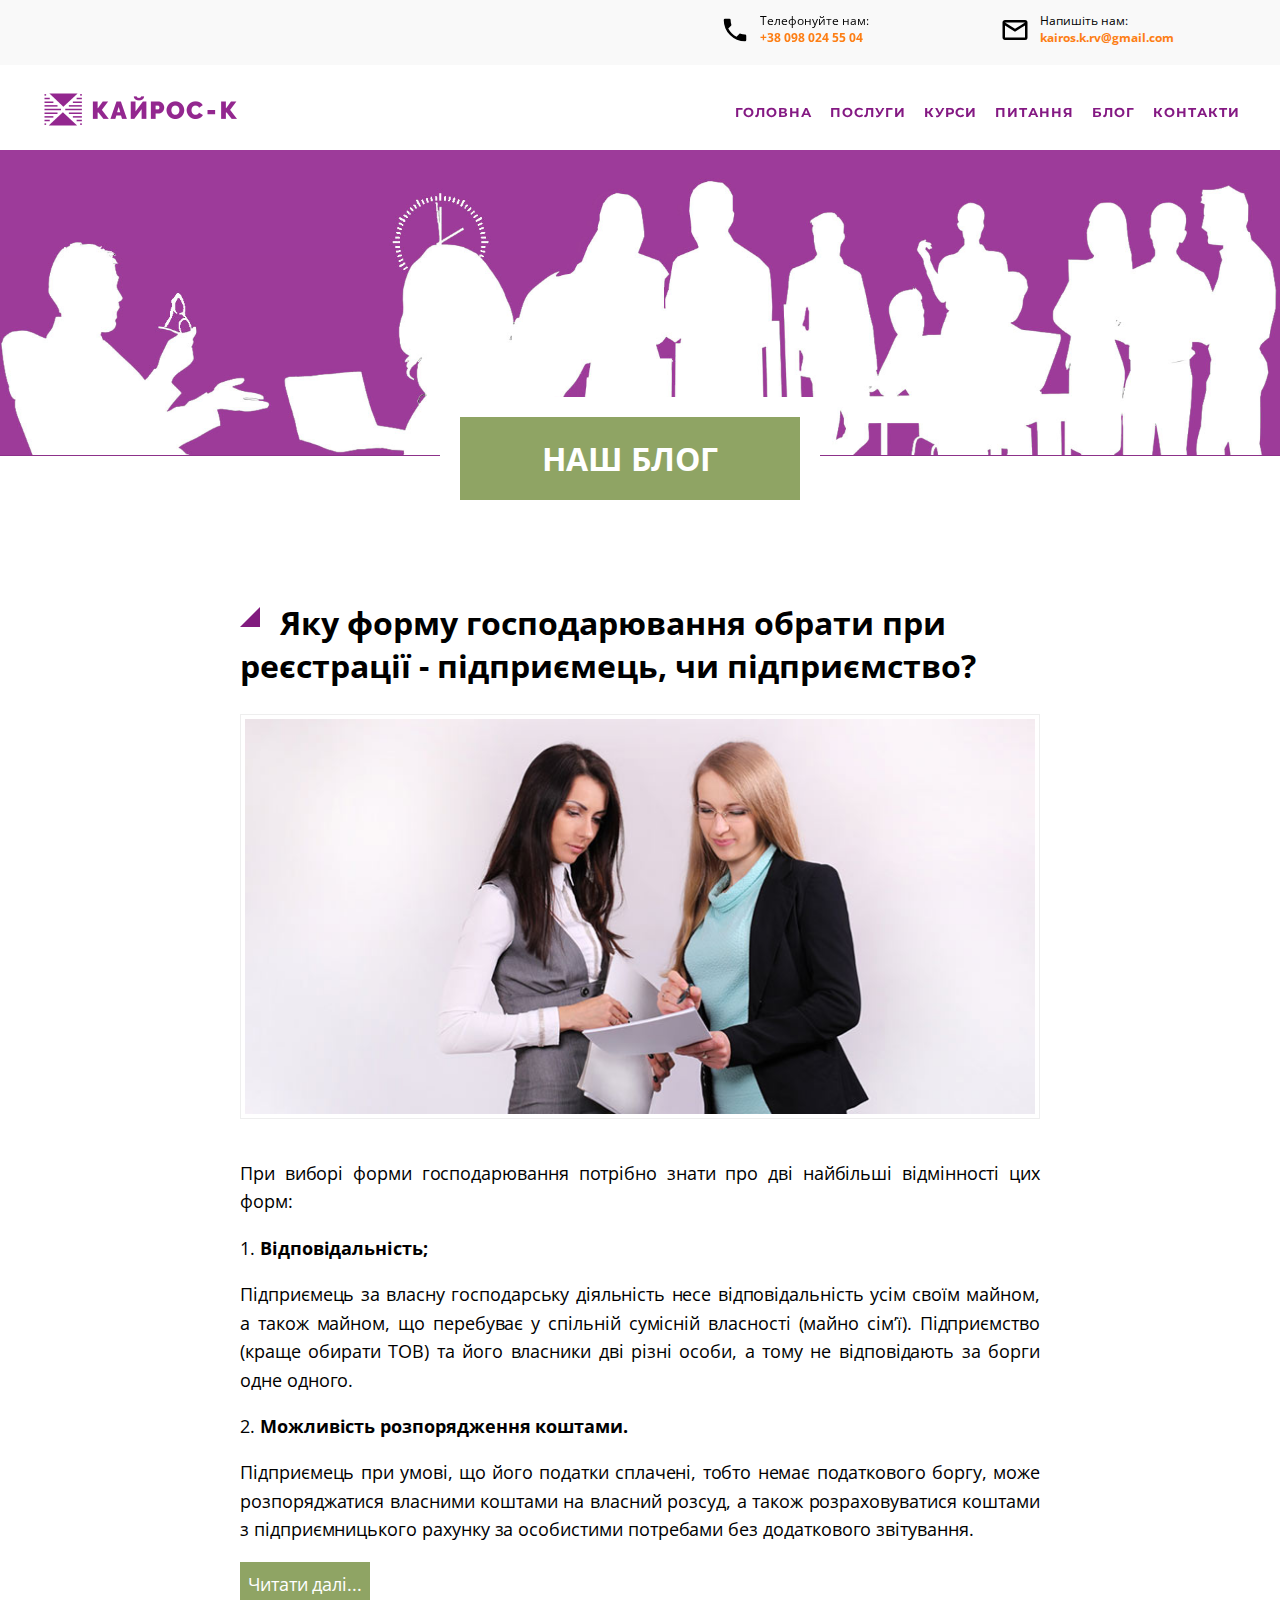
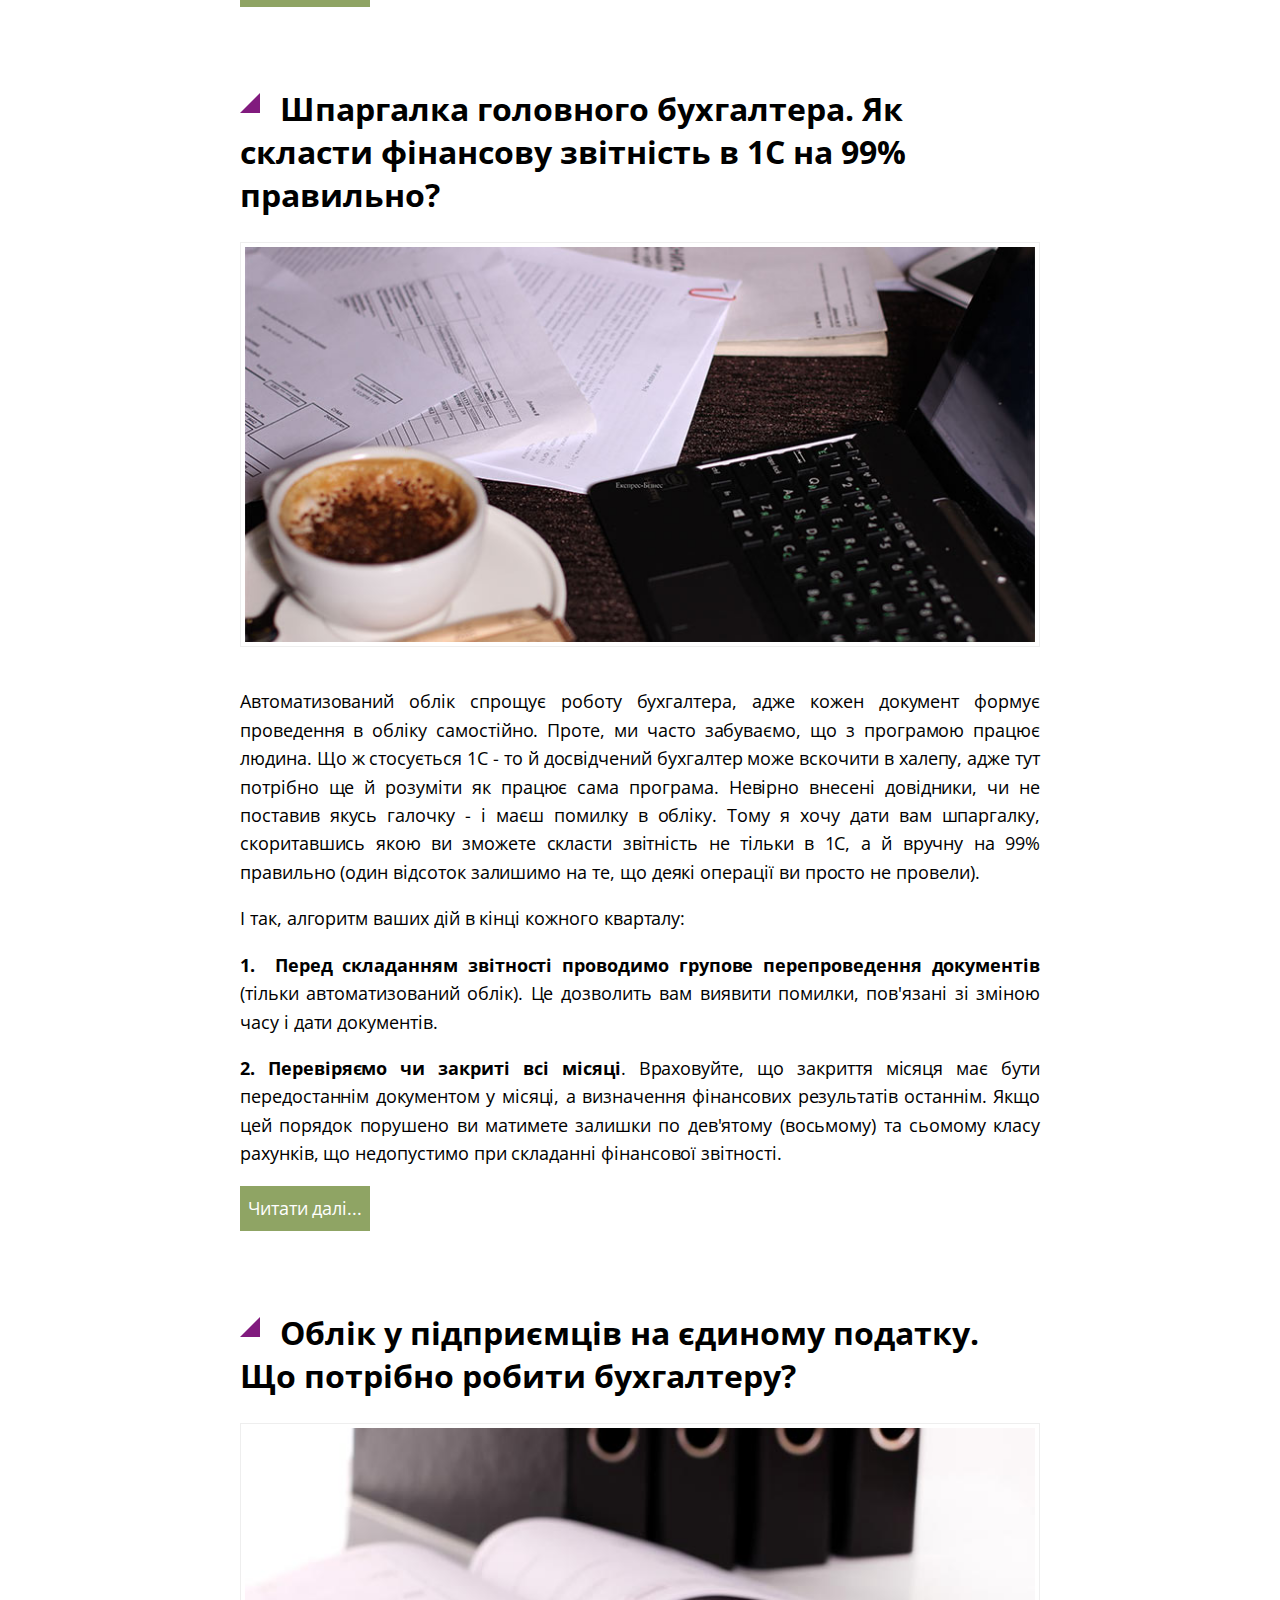
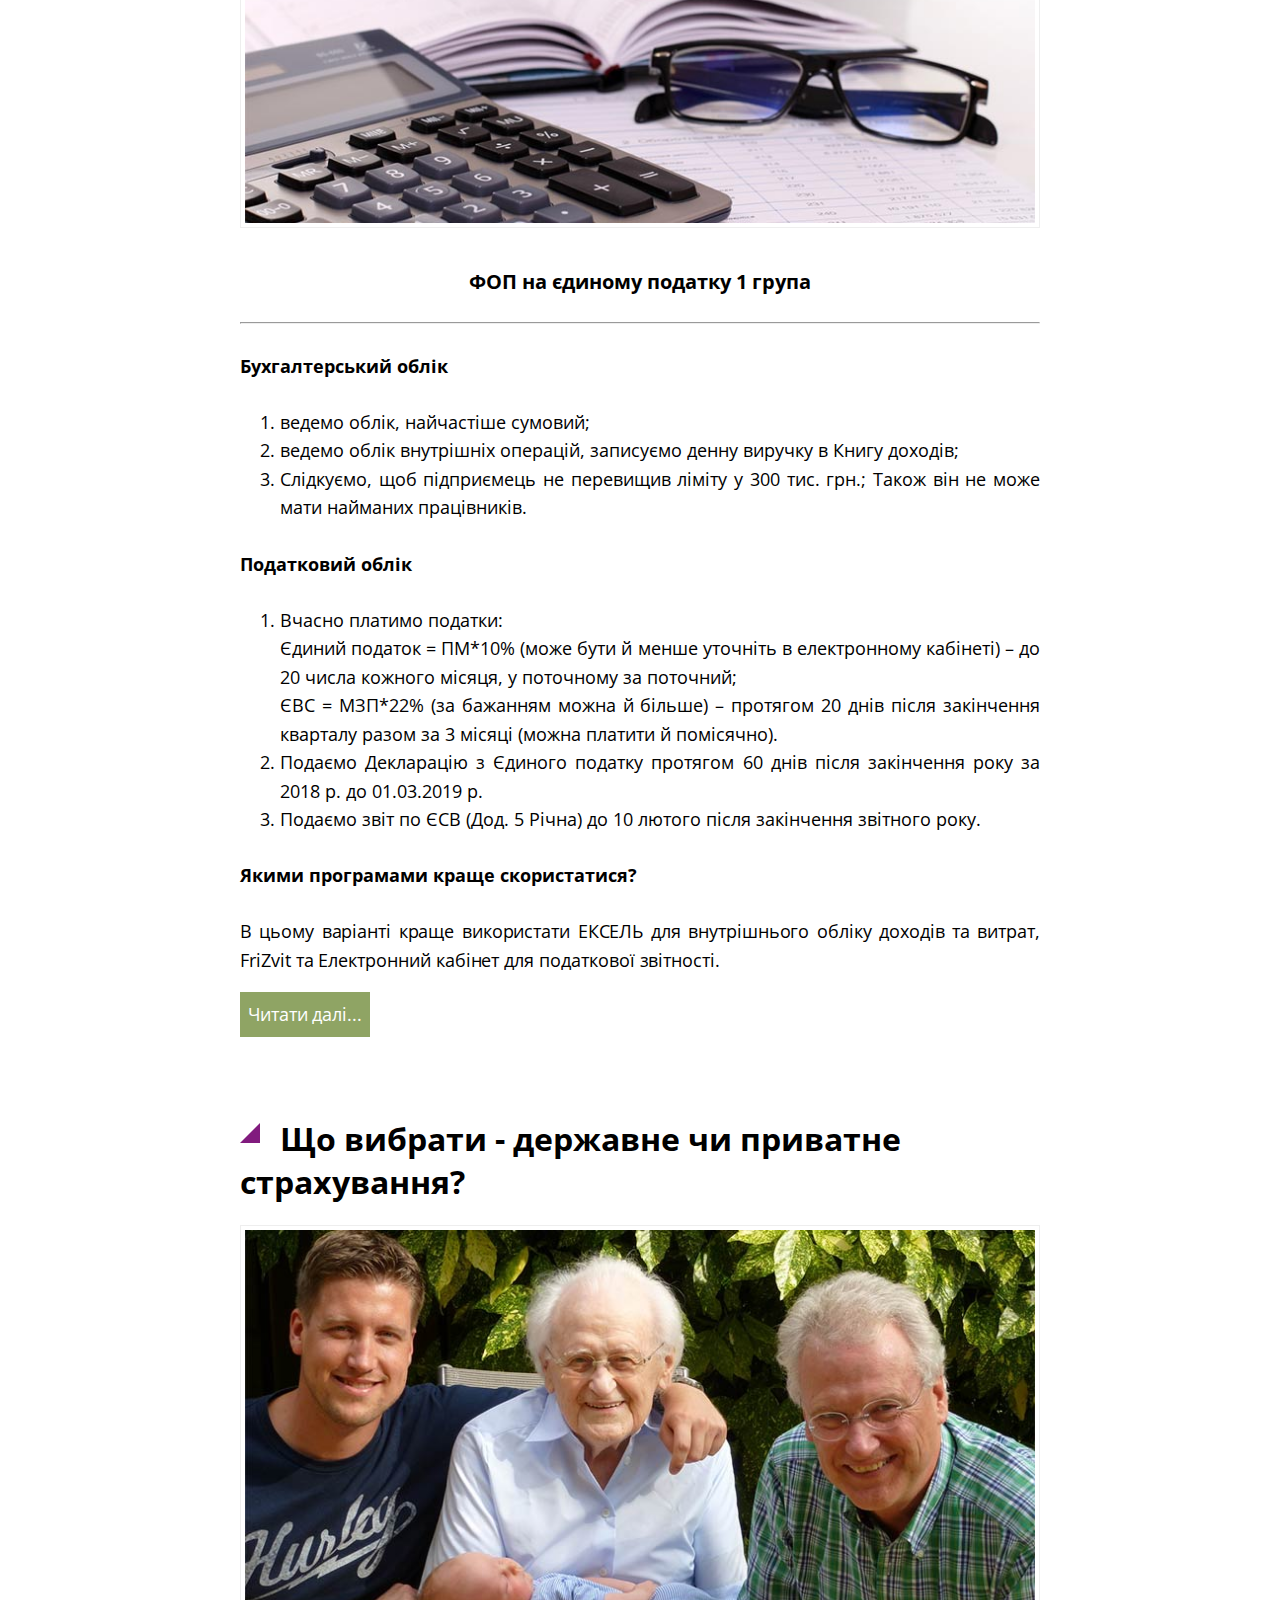
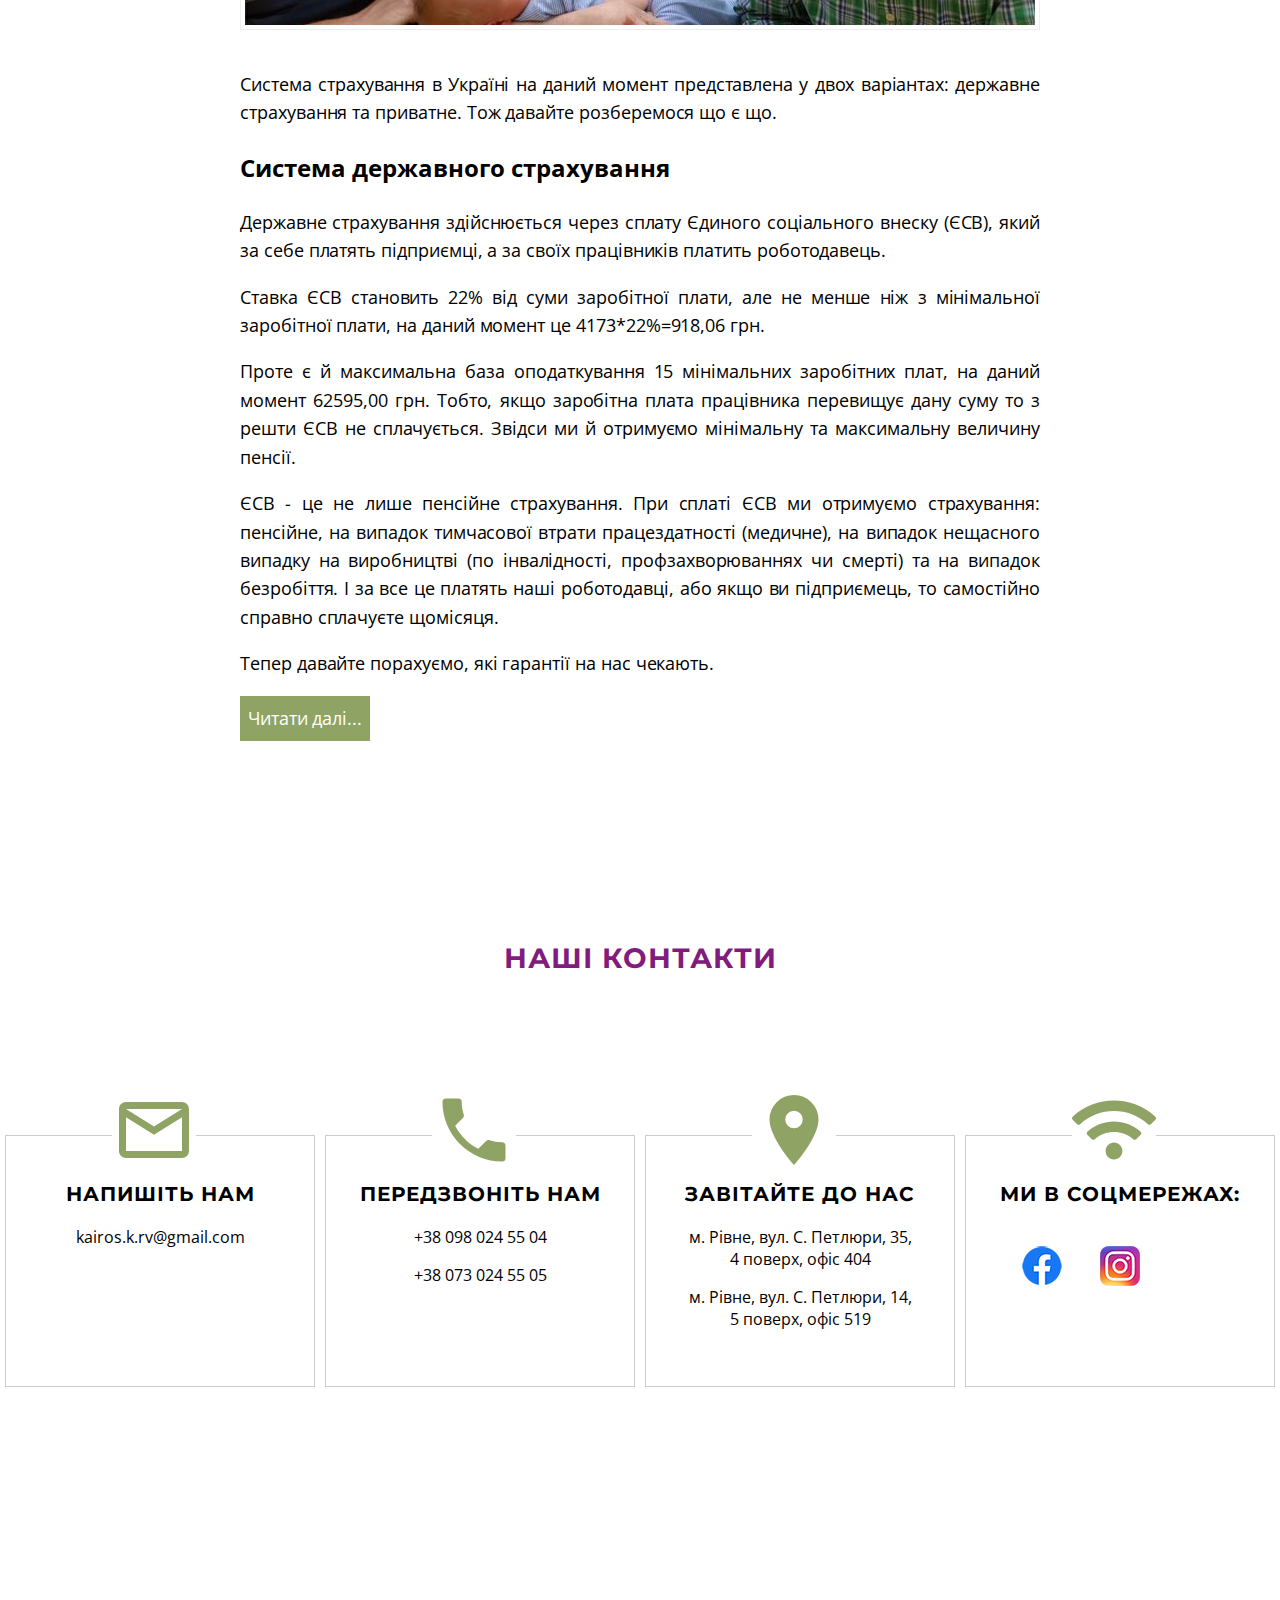
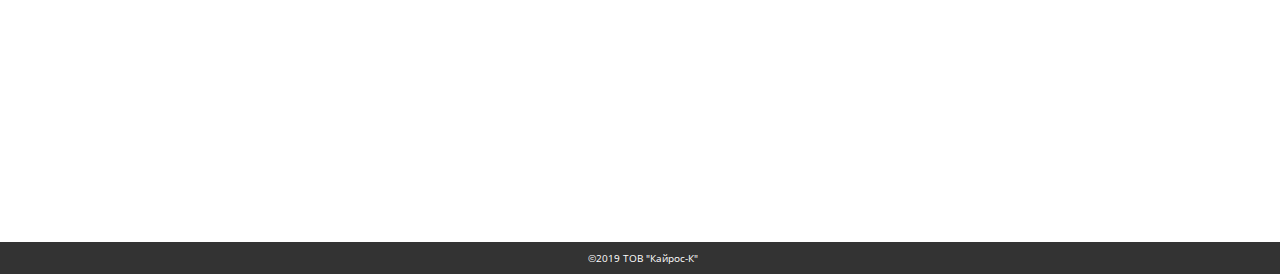
==== commit e60c96e9: "Added phone 073... Added youtube icon to contacts block. Changed broken links to master-classes" ====
--- a/blog.html
+++ b/blog.html
@@ -1,5 +1,5 @@
 <!DOCTYPE html>
-<html lang="en">
+<html lang="uk">
 <head>
     <meta charset="UTF-8">
     <meta name="viewport" content="width=device-width, initial-scale=1.0">
@@ -14,7 +14,6 @@
     <link rel="stylesheet" href="style.css" type="text/css" />
     <link href="https://fonts.googleapis.com/css?family=Montserrat:700&amp;subset=cyrillic-ext" rel="stylesheet">
     <link href="https://fonts.googleapis.com/css?family=Open+Sans:400,700&amp;subset=cyrillic-ext" rel="stylesheet">
-    <link defer href="https://maxcdn.bootstrapcdn.com/font-awesome/4.7.0/css/font-awesome.min.css" rel="stylesheet">
     <!-- Google Tag Manager -->
     <script>(function(w,d,s,l,i){w[l]=w[l]||[];w[l].push({'gtm.start':
     new Date().getTime(),event:'gtm.js'});var f=d.getElementsByTagName(s)[0],
@@ -202,6 +201,7 @@
                 </div>
                     <h3>Передзвоніть нам</h3>
                     <p><a href="tel:+380980245504" >+38 098 024 55 04</a></p>
+                    <p><a href="tel:+380730245505" >+38 073 024 55 05</a></p>
             </div>
             <div class='contacts-item'>
                 <div class='box-icon'>
@@ -223,6 +223,7 @@
                 <div id='social-links'>
                     <a target="_blank" href="https://www.facebook.com/%D0%9A%D0%B0%D0%B9%D1%80%D0%BE%D1%81-%D0%9A-101658971194187/" rel="noopener" ><img src="./images/f_logo_RGB-Blue_40x40.png" alt="Facebook Logo"/></a>
                     <a target="_blank" href="https://instagram.com/kairos.k.rv?igshid=15s2pk7fwsdpp" rel="noopener"><img src="./images/Instagram_icon_40x40.png" alt="Instagram Logo"/></a>
+                    <a target="_blank" href="https://www.youtube.com/channel/UCYOZdfYAWH5EiR25zyaYutg/featured" rel="noopener"><img loading="lazy" src="./images/logo_youtube_icon_40x40.png" alt="YouTube"/></a>
                 </div>
             </div>
         </div>
--- a/style.css
+++ b/style.css
@@ -3,6 +3,7 @@
   width: 100%;
   margin: 0;
   padding: 65px 0 0 0;
+  font-size: 16px;
 }
 .clear {
   clear: both;
@@ -131,31 +132,36 @@
   background-color: #841983;
   background-size: cover;
   background-position: bottom;
-}
-#hero-slide div {
-  position: relative;
-  top: 50%;
-  -webkit-transform: translateY(-50%);
-  -ms-transform: translateY(-50%);
-  transform: translateY(-50%);
-  text-align: center;
-}
-#hero-slide h1,
-#hero-slide h2 {
+  display: flex;
+  justify-content: center;
+  align-items: center;
+}
+
+#hero-slide h1 {
   color: white;
   font-family: "Montserrat", sans-serif;
   font-weight: 700;
+  font-size: 1.5rem;
+  text-align: center;
+  line-height: 1.6;
 }
 #hero-slide h2 {
-  font-size: 1.2em;
+  /*font-family: "Open Sans", Arial, Helvetica, sans-serif;*/
+  font-family: "Montserrat", sans-serif;
+  font-size: 1.2rem;
+  color: white;
+  font-weight: 400;
+  text-align: center;
+  margin-left: 20px;
+  margin-right: 20px;
 }
 .call_background {
   background-color: #607538;
   height: 100px;
-  line-height: 100px;
-  width: 100%;
-  margin: 0 auto;
-  font-size: 18px;
+  margin-top: 20px;
+  display: flex;
+  justify-content: center;
+  align-items: center;
   -webkit-box-shadow: 1px 1px 0 0px rgba(255, 255, 255, 0.7);
   -moz-box-shadow: 1px 1px 0 0px rgba(255, 255, 255, 0.7);
   box-shadow: 1px 1px 0 0px rgba(255, 255, 255, 0.7);
@@ -444,12 +450,12 @@
 }
 #contacts #social-links {
   margin-top: 40px;
-  width: 60%;
+  width: 80%;
   margin: 40px auto 0 auto;
 }
 #contacts #social-links a {
   display: inline-block;
-  width: 45%;
+  width: 30%;
 }
 #contacts #social-links a img {
   width: 40px;
@@ -595,6 +601,152 @@
 .blog-article table th {
   vertical-align: top;
 }
+/************ Button Call To Action*********************/
+.calltoaction {
+  text-align: center;
+  margin-top: 40px;
+}
+.calltoaction button {
+  margin: 20px 0 60px 0;
+  width: 250px;
+  height: 60px;
+  background: #811b7e;
+  /*background: linear-gradient(
+    90deg,
+    rgba(131, 58, 180, 1) 0%,
+    rgba(253, 29, 29, 1) 50%,
+    rgba(252, 176, 69, 1) 100%
+  );*/
+  border: none;
+  color: white;
+  font-size: 20px;
+  animation: pulse_animation 2s infinite;
+}
+@keyframes pulse_animation {
+  0% {
+    transform: scale(1);
+  }
+  30% {
+    transform: scale(1);
+  }
+  40% {
+    transform: scale(1.08);
+  }
+  50% {
+    transform: scale(1);
+  }
+  60% {
+    transform: scale(1);
+  }
+  70% {
+    transform: scale(1.05);
+  }
+  80% {
+    transform: scale(1);
+  }
+  100% {
+    transform: scale(1);
+  }
+}
+.calltoaction button:hover {
+  /*background: #811b7e;*/
+  background: #607538;
+  animation: none;
+}
+/************ Modal Call Back********************/
+
+.thankyou {
+  display: none;
+}
+.modal {
+  display: none;
+  position: fixed;
+  z-index: 300;
+  padding-top: 150px;
+  left: 0;
+  top: 0;
+  width: 100%;
+  height: 100%;
+  overflow: auto;
+  background-color: black;
+  background-color: rgba(0, 0, 0, 0.4);
+}
+
+/* Modal Content */
+/* The Close Button */
+.close {
+  color: #ccc;
+  float: right;
+  font-size: 28px;
+  font-weight: bold;
+}
+
+.close:hover,
+.close:focus {
+  color: red;
+  text-decoration: none;
+  cursor: pointer;
+}
+#contact_form_small {
+  width: 90%;
+  padding: 10px;
+  margin: 10px auto;
+}
+#contact_form_small h3 {
+  color: #811b7e;
+  margin-top: 10px;
+}
+#myModal .modal-content {
+  background-color: #fdfdfd;
+  margin: auto;
+  padding: 20px;
+  width: 90%;
+  max-width: 600px;
+}
+#myModal .modal-content .inner-wrap {
+  margin-bottom: 0;
+  padding: 10px;
+  border-radius: 6px;
+}
+.inner-wrap label {
+  display: block;
+  color: #811b7e;
+  margin-bottom: 10px;
+}
+.inner-wrap input {
+  display: block;
+  width: 100%;
+  padding: 8px;
+  border-width: 0 0 2px 0;
+  border-color: transparent transparent #811b7e transparent;
+}
+.inner-wrap input:focus-within {
+  outline: none;
+  border-width: 0 0 2px 0;
+  border-color: transparent transparent #2e062d transparent;
+}
+
+#myModal .modal-content .button-section {
+  text-align: center;
+  padding: 10px;
+}
+input {
+  -webkit-appearance: none;
+  border-radius: 0;
+}
+#myModal .modal-content .button-section input[type="submit"] {
+  background-color: #fd7e14;
+  padding: 8px 20px 8px 20px;
+  color: #fff;
+  font-size: 15px;
+  margin: 20px auto 0 auto;
+  width: 250px;
+  height: 50px;
+  border: none;
+  color: white;
+  font-family: "Open Sans", sans-serif;
+  display: block;
+}
 
 @media screen and (max-width: 816px) {
   /********** HEADER - MAIN NAVIGATION ************/
@@ -697,19 +849,16 @@
     height: 400px;
   }
   #hero-slide h2 {
-    font-size: 1.5em;
+    font-size: 1.8em;
   }
   #hero-slide h1 {
-    font-size: 1.8em;
+    font-size: 2.5em;
+    line-height: 1.5;
   }
 
   .call_background {
-    padding: 40px;
-    height: 100px;
-    line-height: 100px;
-    width: 600px;
-    margin: 0 auto;
-    font-size: 2em;
+    width: 700px;
+    margin: 40px auto 0 auto;
   }
 
   /********** SERVICES***************/
@@ -870,7 +1019,7 @@
     height: 84px;
   }
   #contacts .contacts-item h3 {
-    margin-top: 23%;
+    margin-top: 15%;
     font-size: 20px;
   }
   footer iframe {
@@ -913,16 +1062,33 @@
   .blog-article-body {
     text-align: justify;
   }
+  .modal {
+    padding-top: 160px;
+  }
 }
 
 @media screen and (min-width: 817px) and (max-width: 1200px) {
   #contacts .contacts-item {
     width: 45%;
-    height: auto;
+    height: 250px;
+  }
+  .modal {
+    padding-top: 160px;
   }
 }
 
 @media screen and (min-width: 1400px) {
+  .call_background {
+    width: 900px;
+  }
+  #hero-slide h1 {
+    font-size: 2.5rem;
+    line-height: 1.3;
+  }
+  #hero-slide h2 {
+    font-size: 2.4rem;
+  }
+
   #services {
     width: 1200px;
     margin: 0 auto;
@@ -977,4 +1143,355 @@
     width: 500px;
     height: 502px;
   }
-}
+  .modal {
+    padding-top: 250px;
+  }
+  .calltoaction button {
+    width: 300px;
+    height: 80px;
+  }
+}
+
+/*******************************************************/
+/************** SERVICE COST CALCULATOR ****************/
+/*******************************************************/
+#service_cost_calulator {
+  width: 90%;
+  max-width: 900px;
+  padding: 15px;
+  margin: 0 auto;
+}
+.calculator_block {
+  width: 100%;
+  min-width: 280px;
+  max-width: 500px;
+  margin: 40px auto 0 auto;
+  background-color: #efefef;
+  padding-top: 30px;
+  padding-bottom: 30px;
+}
+.active_slide {
+  z-index: 100;
+}
+#cina {
+  /* background-color: #fff;*/
+  /*background-color: #ff4081;*/
+  background-color: #811b7e;
+  width: 250px;
+  height: 40px;
+  margin: 0 auto 20px auto;
+  text-align: center;
+  font-size: 18px;
+  line-height: 40px;
+  font-family: "Open Sans", sans-serif;
+  color: #fff;
+}
+#service_calc {
+  display: block;
+  position: relative;
+  width: 100%;
+  height: 330px;
+}
+.custom-control {
+  min-width: 250px;
+}
+
+.form-item {
+  position: absolute;
+  left: 0;
+  top: 0;
+  width: 100%;
+  min-height: 300px;
+  z-index: -1;
+}
+.form-item-header {
+  width: 80%;
+  text-align: center;
+  margin: 0 auto;
+  margin-bottom: 20px;
+  color: #333;
+}
+.form-item-header h2 {
+  margin: 0;
+}
+.form-item-body {
+  min-height: 200px;
+  width: 80%;
+  margin: 0 auto;
+}
+.form-item-body p {
+  margin-top: 0px;
+  margin-bottom: 25px;
+  font-size: 14px;
+  font-family: "Open Sans", sans-serif;
+}
+.form-item-body h2 {
+  text-align: center;
+}
+.active_slide {
+  z-index: 100;
+}
+#direction {
+  display: flex;
+  justify-content: center;
+  margin-bottom: 10px;
+}
+#next,
+#prev {
+  width: 100px;
+  height: 40px;
+  background-color: #607538;
+  color: white;
+  display: flex;
+  justify-content: center;
+  align-items: center;
+  font-family: "Open Sans", sans-serif;
+  font-size: 16px;
+  font-weight: 400;
+  z-index: 200;
+}
+#prev {
+  margin-right: 30px;
+}
+button[type="submit"] {
+  margin: 0 auto;
+}
+
+/********************************************************/
+/******************  CUSTOM RADIO INPUT  ****************/
+/********************************************************/
+/* https://www.w3schools.com/howto/tryit.asp?filename=tryhow_css_rangeslider */
+input[type="range"] {
+  width: 100%;
+}
+/* The container from label */
+.custom-radio-container {
+  font-family: "Open Sans", sans-serif;
+  display: block;
+  position: relative;
+  padding-left: 45px;
+  margin-bottom: 15px;
+  cursor: pointer;
+  font-size: 16px;
+  -webkit-user-select: none;
+  -moz-user-select: none;
+  -ms-user-select: none;
+  user-select: none;
+}
+
+/* Hide the browser's default radio button */
+.custom-radio-container input {
+  position: absolute;
+  opacity: 0;
+  cursor: pointer;
+}
+
+/* Create a custom radio button */
+.custom-radio-container .checkmark {
+  position: absolute;
+  top: 0;
+  left: 0;
+  height: 25px;
+  width: 25px;
+  background-color: #fff;
+  border-radius: 50%;
+  border: 1px solid #811b7e;
+}
+
+/* On mouse-over, add a grey background color */
+.custom-radio-container:hover input ~ .checkmark {
+  background-color: #ccc;
+}
+
+/* When the radio button is checked, add a blue background */
+.custom-radio-container input:checked ~ .checkmark {
+  /*background-color: #2196F3;*/
+  background-color: #811b7e;
+  /*background-color: #ff4081;*/
+}
+
+/* Create the indicator (the dot/circle - hidden when not checked) */
+.custom-radio-container .checkmark:after {
+  content: "";
+  position: absolute;
+  display: none;
+}
+
+/* Show the indicator (dot/circle) when checked */
+.custom-radio-container input:checked ~ .checkmark:after {
+  display: block;
+}
+
+/* Style the indicator (dot/circle) */
+.custom-radio-container .checkmark:after {
+  top: 10px;
+  left: 10px;
+  width: 6px;
+  height: 6px;
+  border-radius: 50%;
+  background: white;
+}
+
+/****************** END OF RADIO INPUT  ***********************/
+
+/**************************************************************/
+/******************  CUSTOM CHECKBOX INPUT  *******************/
+/**************************************************************/
+/* https://www.w3schools.com/howto/tryit.asp?filename=tryhow_css_custom_checkbox */
+/* The container */
+.custom-checkbox-container {
+  display: block;
+  position: relative;
+  padding-left: 55px;
+  margin-bottom: 17px;
+  cursor: pointer;
+  font-size: 16px;
+  font-family: "Open Sans", sans-serif;
+  -webkit-user-select: none;
+  -moz-user-select: none;
+  -ms-user-select: none;
+  user-select: none;
+}
+
+/* Hide the browser's default checkbox */
+.custom-checkbox-container input {
+  position: absolute;
+  opacity: 0;
+  cursor: pointer;
+  height: 0;
+  width: 0;
+}
+
+/* Create a custom checkbox */
+.custom-checkbox-container .checkmark {
+  position: absolute;
+  top: 0;
+  left: 0;
+  height: 25px;
+  width: 25px;
+  background-color: #fff;
+}
+
+/* On mouse-over, add a grey background color */
+.custom-checkbox-container:hover input ~ .checkmark {
+  background-color: #fff;
+}
+
+/* When the checkbox is checked, add a blue background */
+.custom-checkbox-container input:checked ~ .checkmark {
+  background-color: #811b7e;
+  /*background-color: #ff4081;*/
+}
+
+/* Create the checkmark/indicator (hidden when not checked) */
+.custom-checkbox-container .checkmark:after {
+  content: "";
+  position: absolute;
+  display: none;
+}
+
+/* Show the checkmark when checked */
+.custom-checkbox-container input:checked ~ .checkmark:after {
+  display: block;
+}
+
+/* Style the checkmark/indicator */
+.custom-checkbox-container .checkmark:after {
+  left: 9px;
+  top: 5px;
+  width: 5px;
+  height: 10px;
+  border: solid white;
+  border-width: 0 3px 3px 0;
+  -webkit-transform: rotate(45deg);
+  -ms-transform: rotate(45deg);
+  transform: rotate(45deg);
+}
+.custom-checkbox-container label {
+  font-family: "Open";
+}
+/************* END OF CUSTOM CHECKBOX INPUT  ****************/
+
+/************************************************************/
+/******************* CUSTOM RANGE INPUT *********************/
+/************************************************************/
+/* https://www.w3schools.com/howto/howto_js_rangeslider.asp */
+
+.custom-range-slider {
+  -webkit-appearance: none;
+  width: 100%;
+  height: 25px;
+  background: #d3d3d3;
+  outline: none;
+  opacity: 0.7;
+  -webkit-transition: 0.2s;
+  transition: opacity 0.2s;
+
+  margin-top: 15px;
+  font-family: "Open Sans", sans-serif;
+}
+
+.custom-range-slider:hover {
+  opacity: 1;
+}
+
+.custom-range-slider::-webkit-slider-thumb {
+  -webkit-appearance: none;
+  appearance: none;
+  width: 25px;
+  height: 25px;
+  background: #811b7e;
+  /*background-color: #ff4081;*/
+  cursor: pointer;
+}
+
+.custom-range-slider::-moz-range-thumb {
+  width: 25px;
+  height: 25px;
+  background: #811b7e;
+  /*background-color: #ff4081;*/
+  cursor: pointer;
+}
+/****************** END OF CUSTOM RANGE INPUT  ***********************/
+#calcModal .modal-content {
+  background-color: #fdfdfd;
+  margin: auto;
+  padding: 20px;
+  width: 90%;
+  max-width: 600px;
+}
+#calcModal .modal-content .inner-wrap {
+  margin-bottom: 0;
+  padding: 10px;
+  border-radius: 6px;
+}
+
+#calcModal .modal-content .button-section {
+  text-align: center;
+  padding: 10px;
+}
+
+#calcModal .modal-content .button-section input[type="submit"] {
+  background-color: #fd7e14;
+  padding: 8px 20px 8px 20px;
+  color: #fff;
+  font-size: 15px;
+  margin: 20px auto 0 auto;
+  width: 250px;
+  height: 50px;
+  border: none;
+  color: white;
+  font-family: "Open Sans", sans-serif;
+  display: block;
+}
+.calc_calltoaction {
+  text-align: center;
+}
+.calc_calltoaction button {
+  width: 250px;
+  height: 60px;
+  background: #811b7e;
+  border: none;
+  color: white;
+  font-size: 20px;
+}
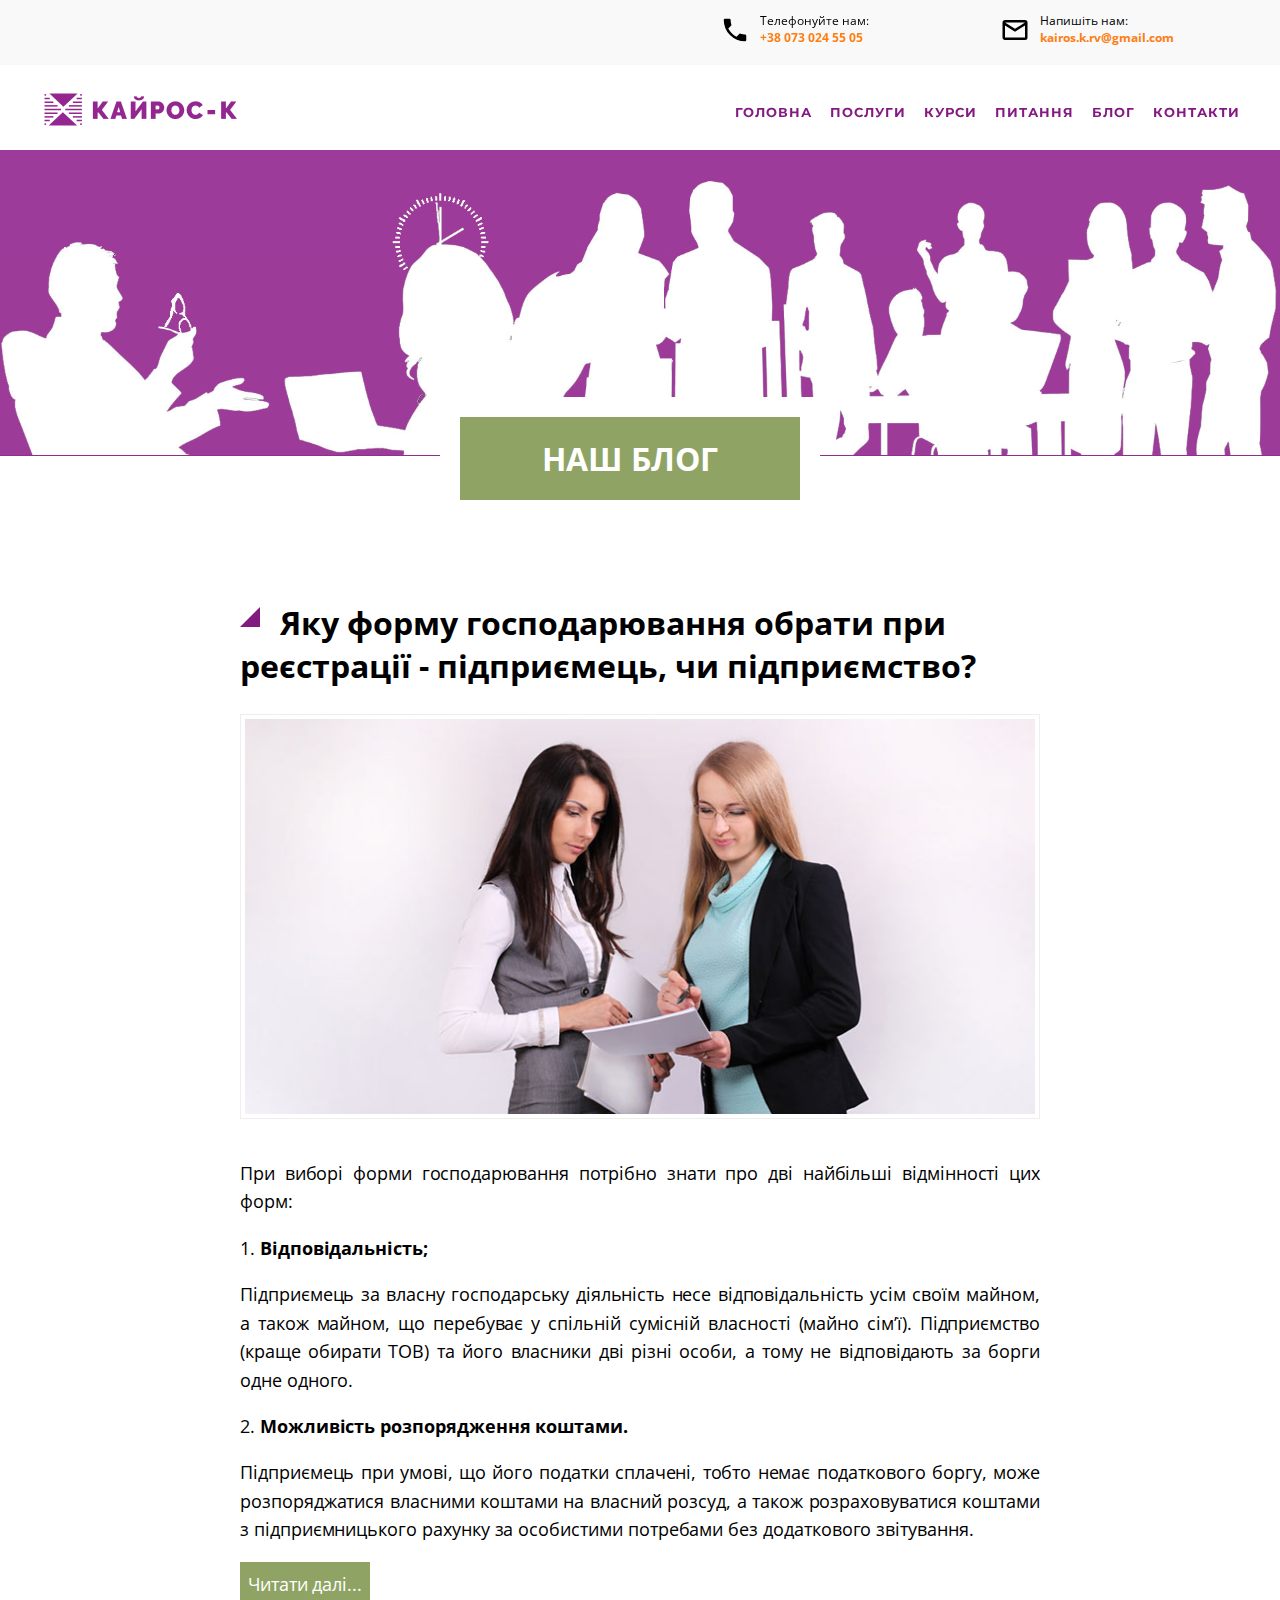
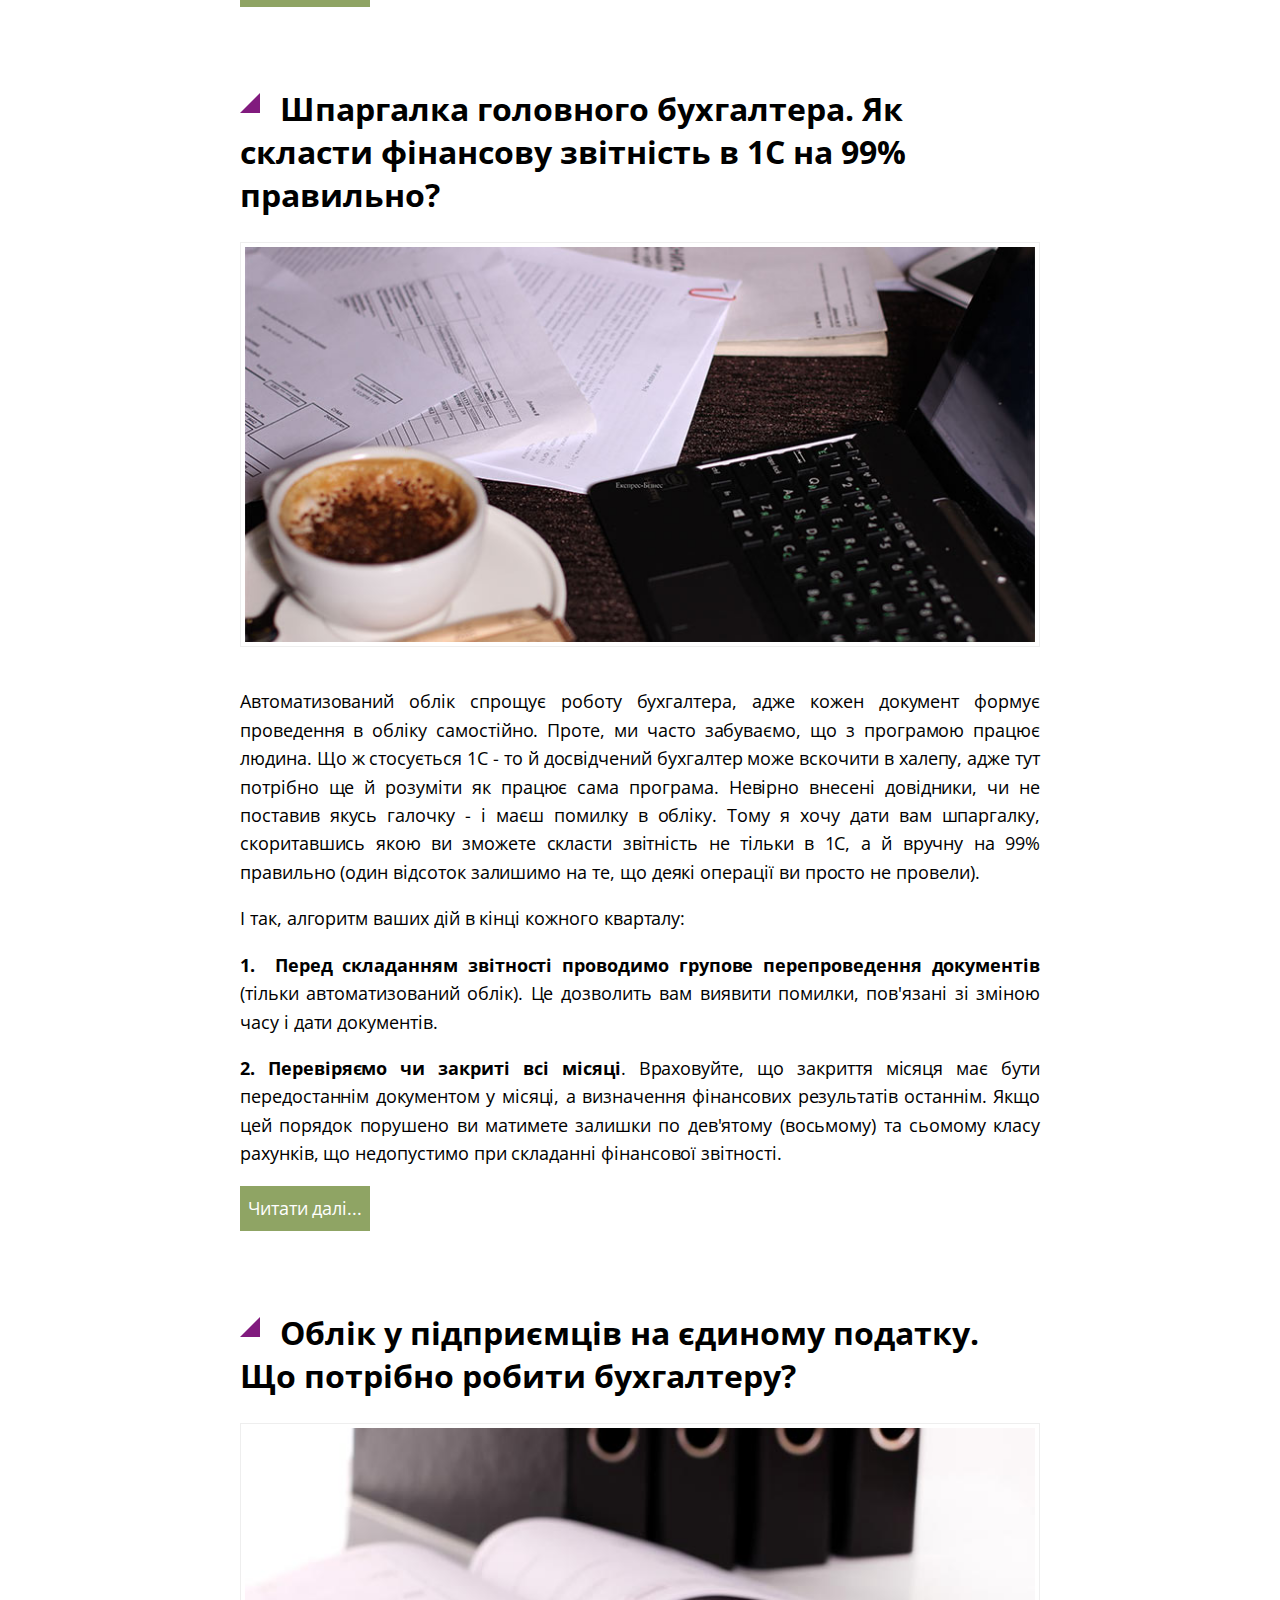
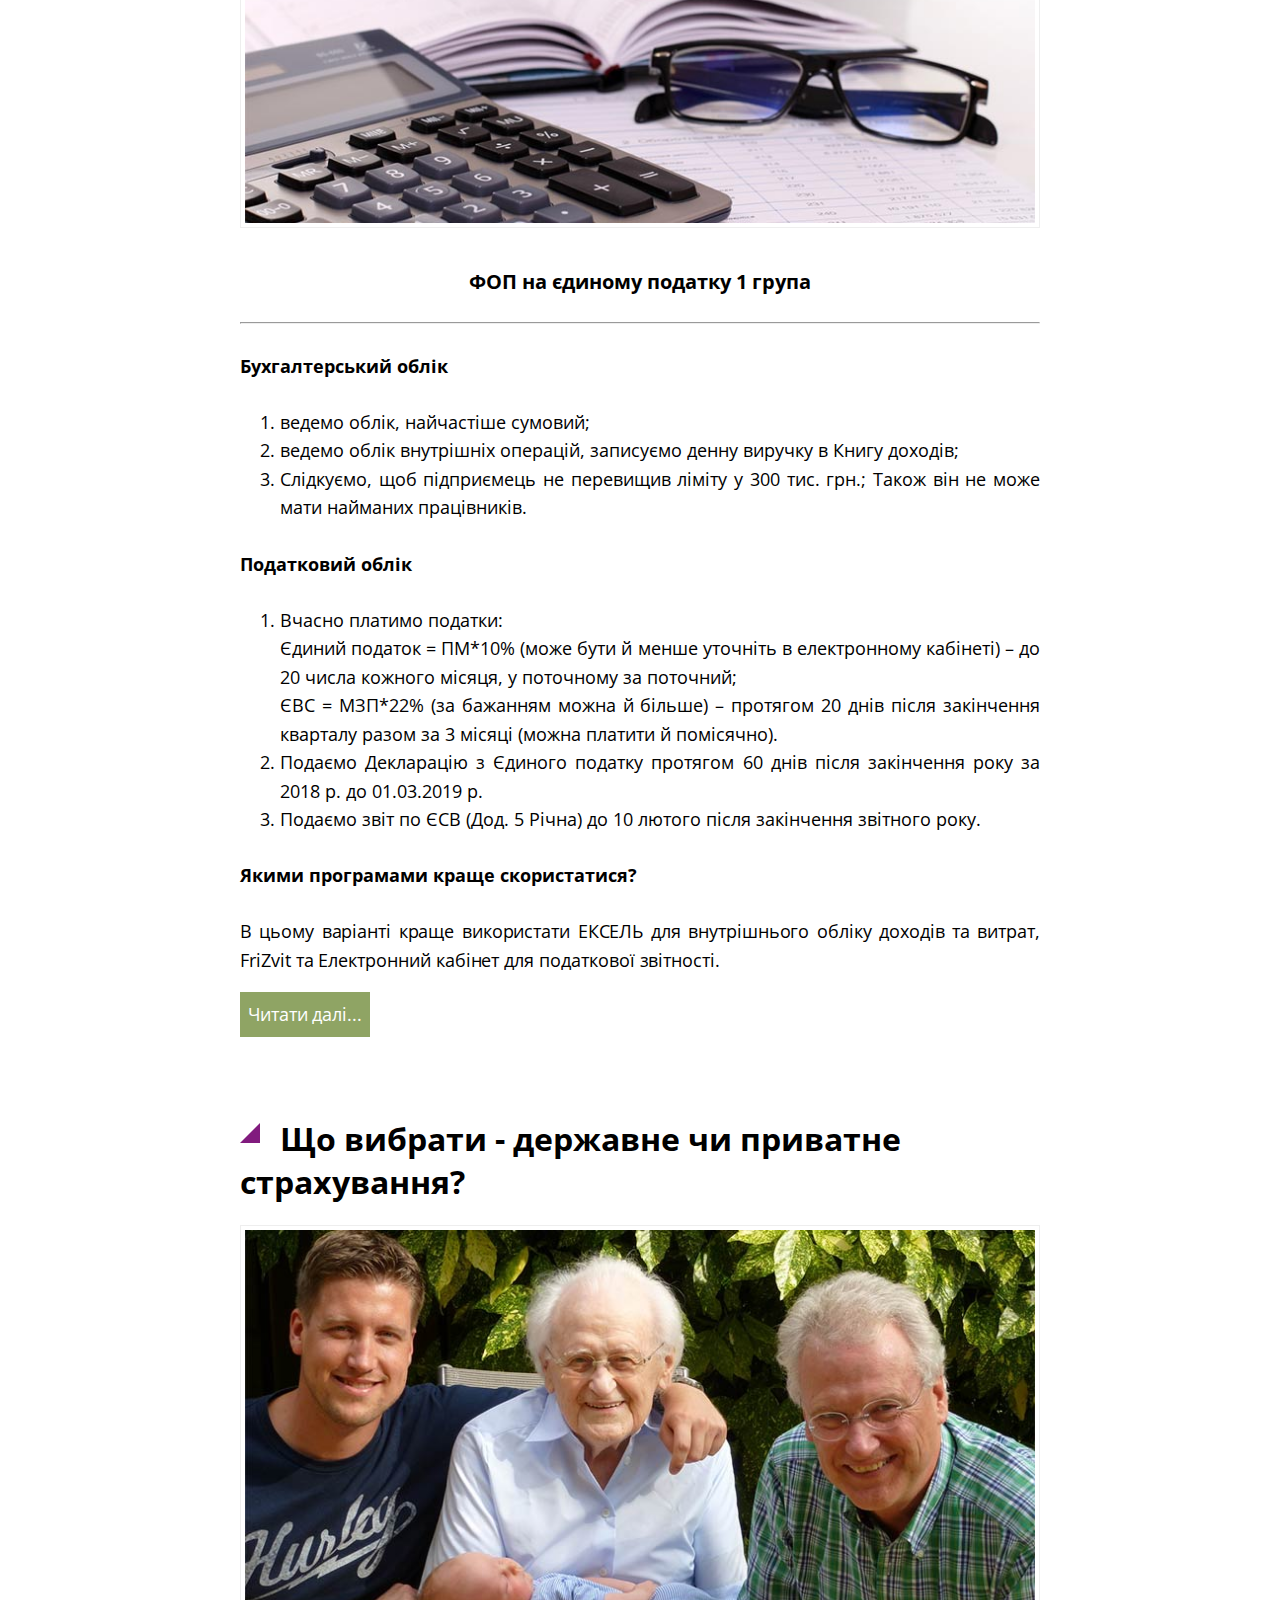
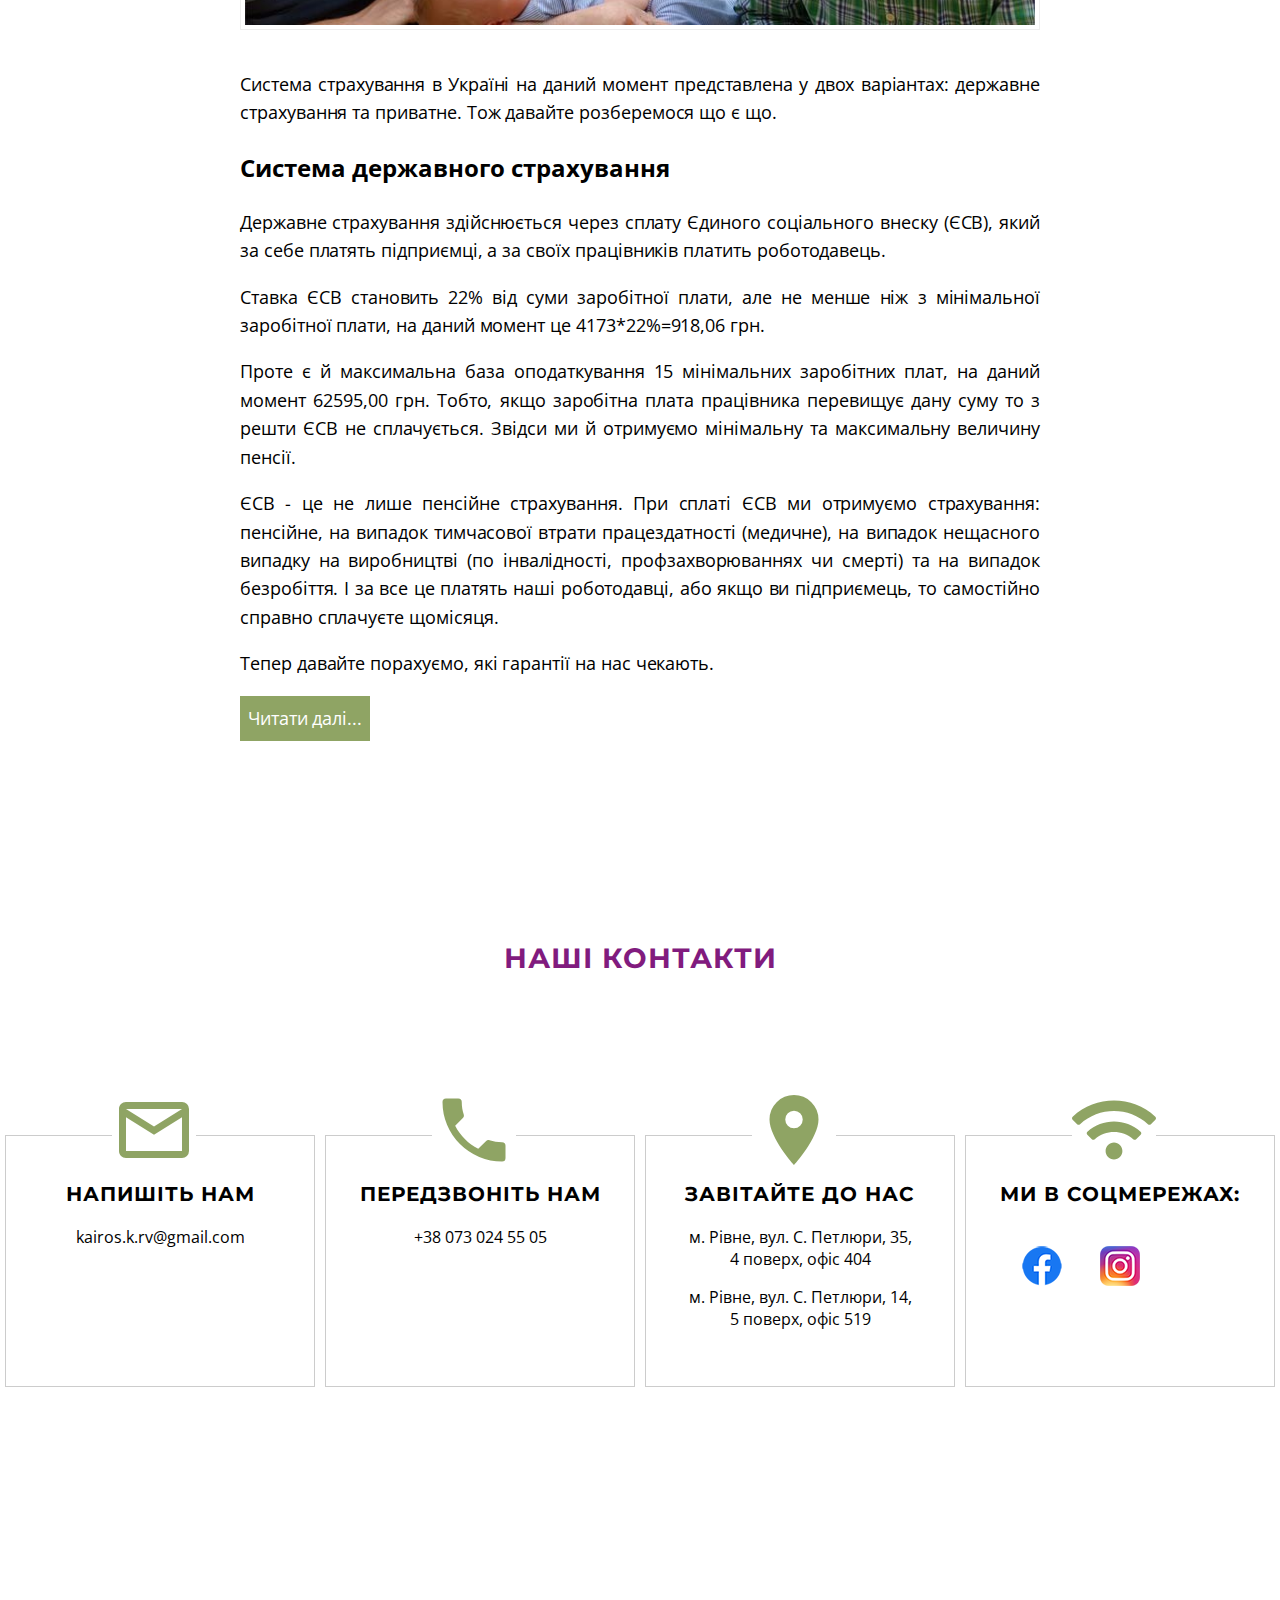
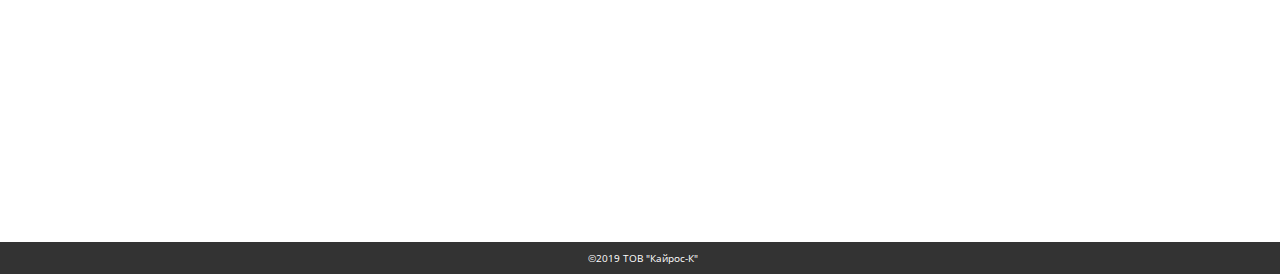
==== commit 4fb3753f: "Deleted phone 098 everywhere" ====
--- a/blog.html
+++ b/blog.html
@@ -42,7 +42,7 @@
                 <div class="icon-block"><svg style="width:30px;height:30px" viewBox="0 0 24 24"><path fill="#000000" d="M6.62,10.79C8.06,13.62 10.38,15.94 13.21,17.38L15.41,15.18C15.69,14.9 16.08,14.82 16.43,14.93C17.55,15.3 18.75,15.5 20,15.5A1,1 0 0,1 21,16.5V20A1,1 0 0,1 20,21A17,17 0 0,1 3,4A1,1 0 0,1 4,3H7.5A1,1 0 0,1 8.5,4C8.5,5.25 8.7,6.45 9.07,7.57C9.18,7.92 9.1,8.31 8.82,8.59L6.62,10.79Z" />
                     </svg>
                 </div>
-                <div class='contact_info'><p>Телефонуйте нам:<br><span><a href="tel:+380980245504" >+38 098 024 55 04</a></span></p></div>
+                <div class='contact_info'><p>Телефонуйте нам:<br><span><a href="tel:+380730245505" >+38 073 024 55 05</a></span></p></div>
             </div>
             
         </div>
@@ -200,7 +200,7 @@
                     </svg>
                 </div>
                     <h3>Передзвоніть нам</h3>
-                    <p><a href="tel:+380980245504" >+38 098 024 55 04</a></p>
+                    <!--<p><a href="tel:+380980245504" >+38 098 024 55 04</a></p>-->
                     <p><a href="tel:+380730245505" >+38 073 024 55 05</a></p>
             </div>
             <div class='contacts-item'>
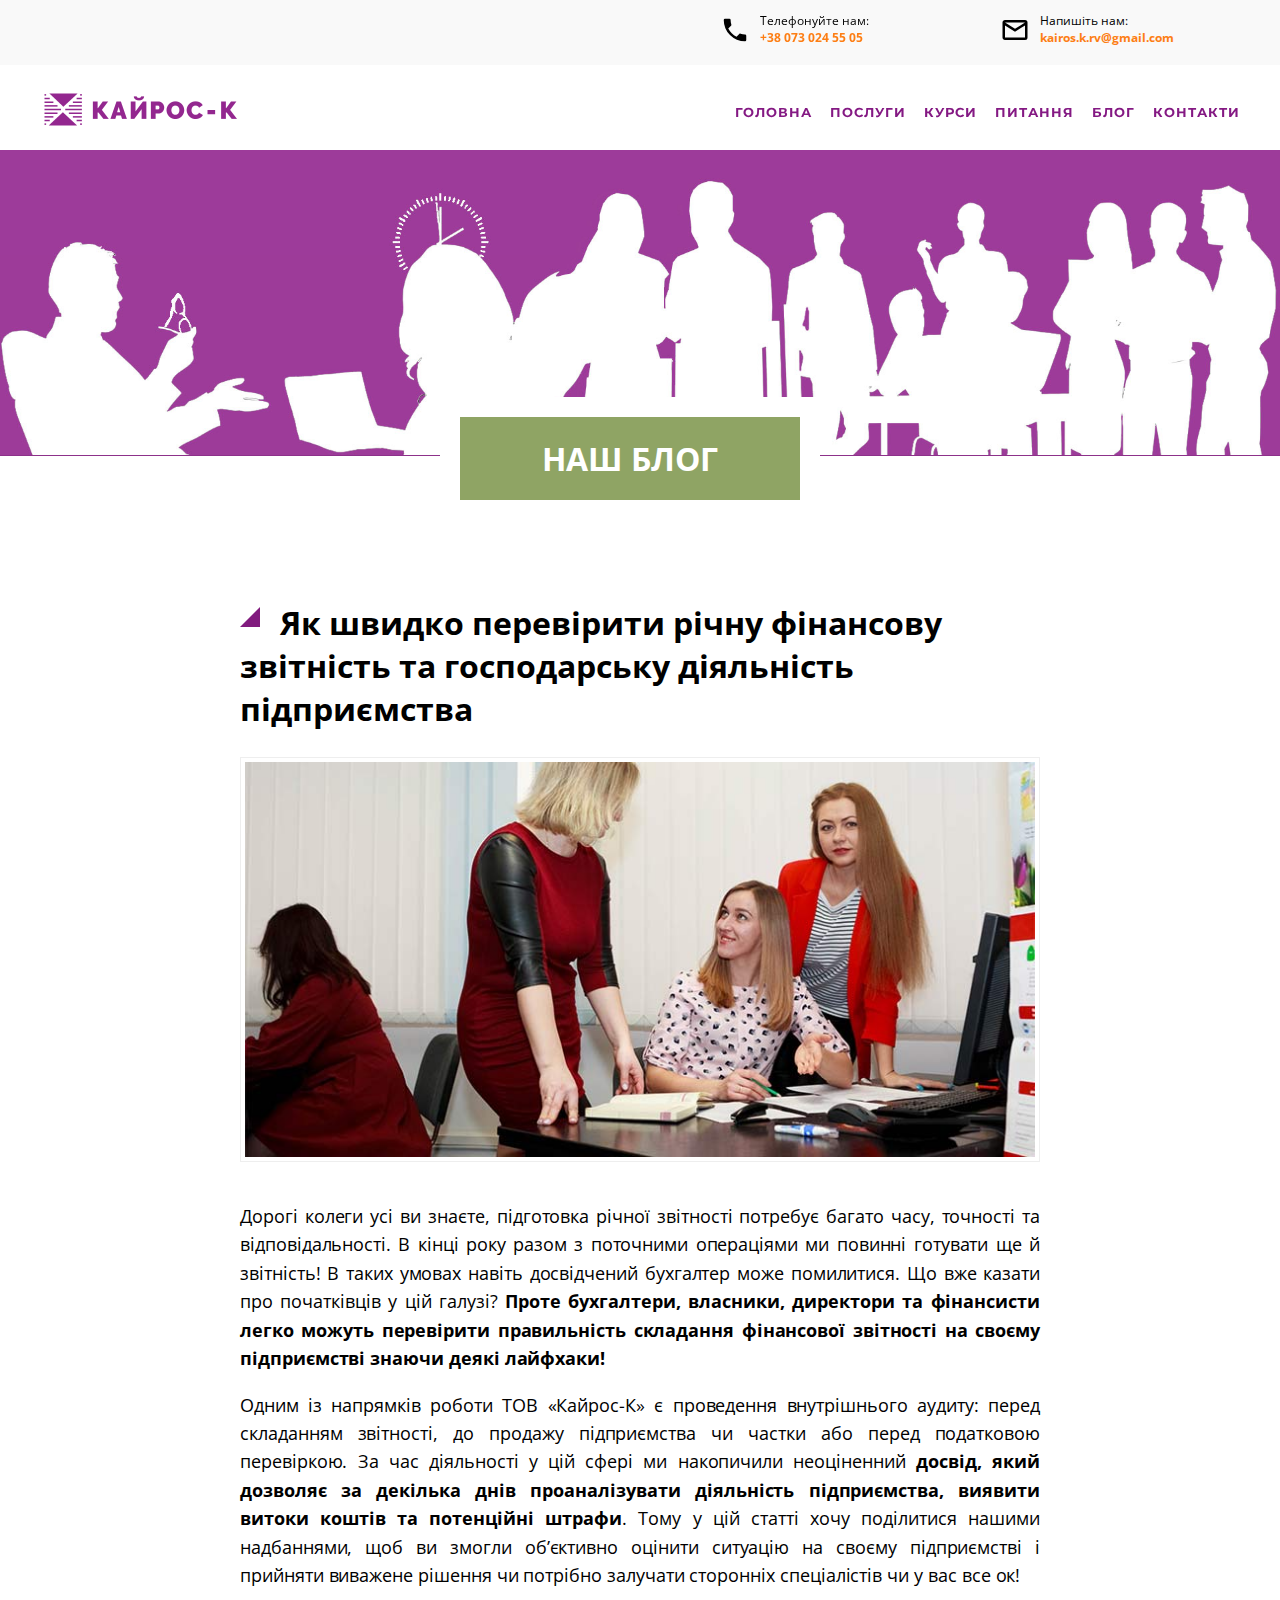
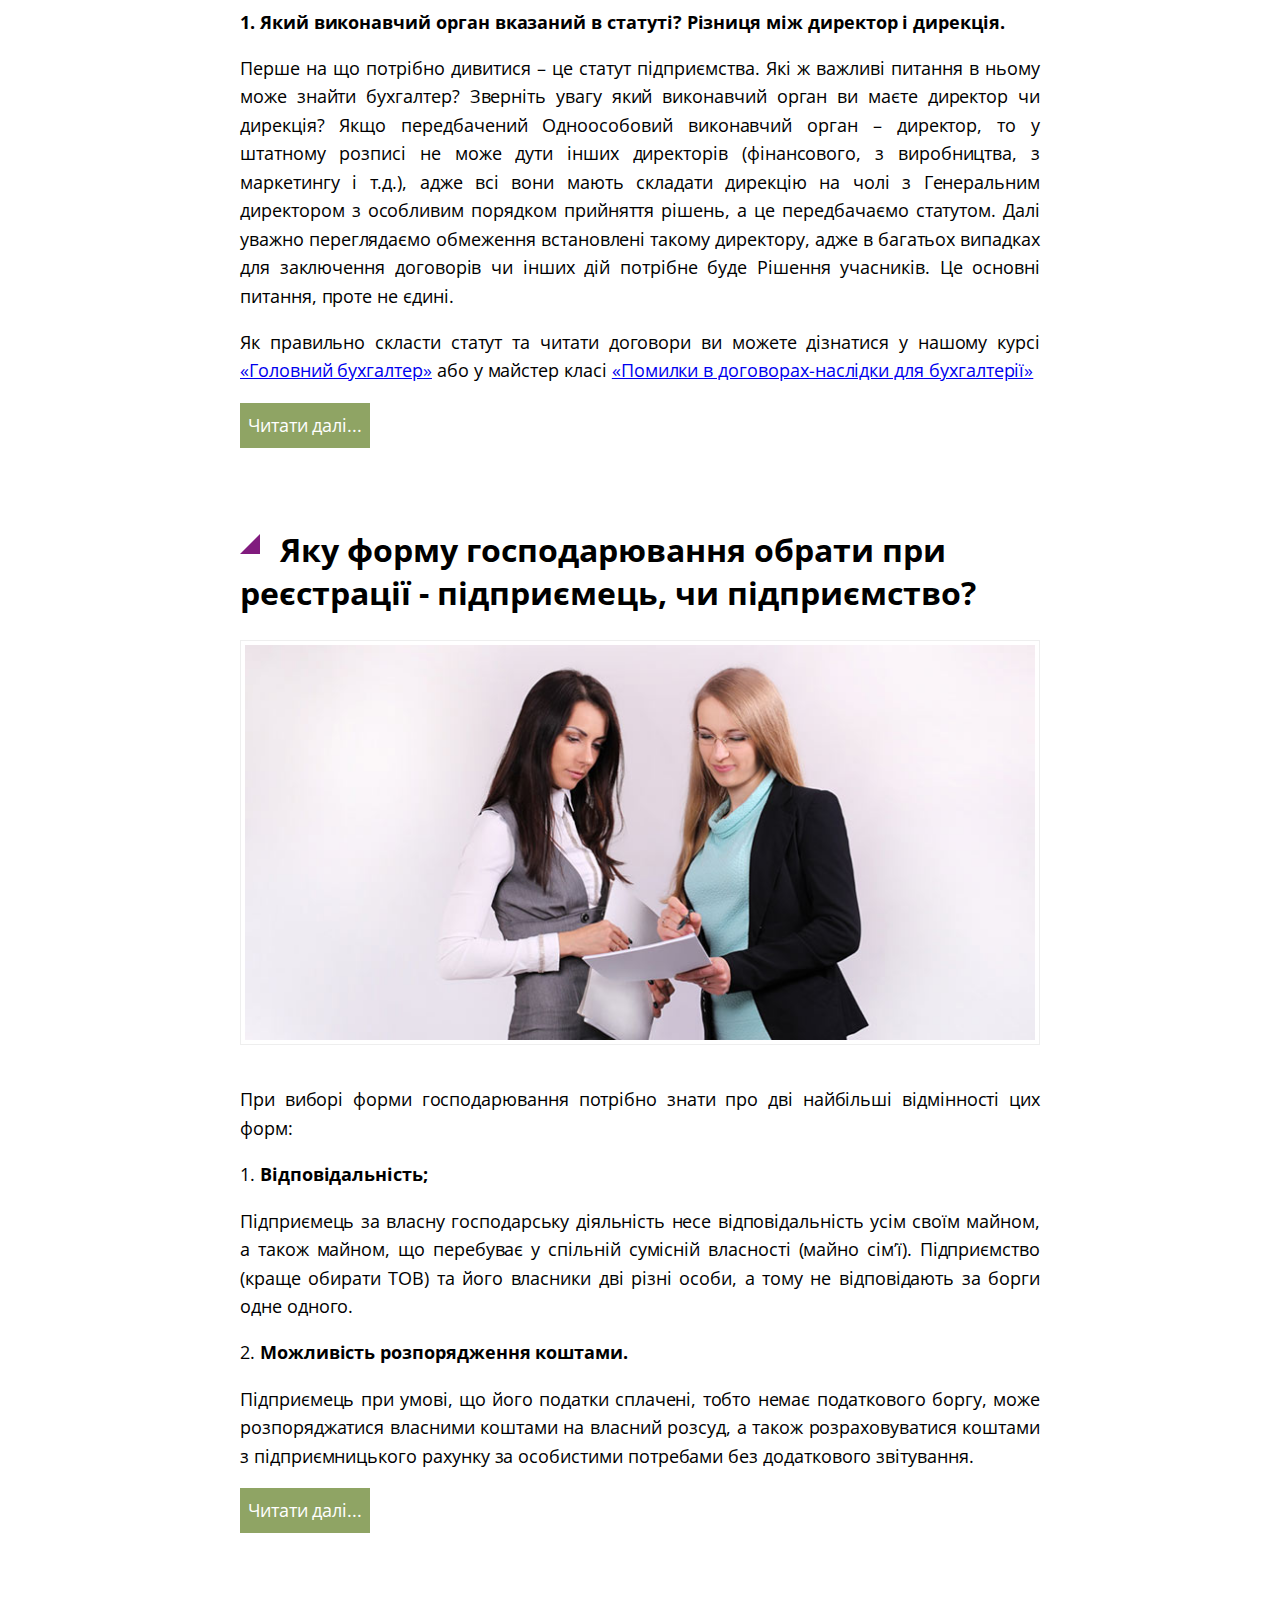
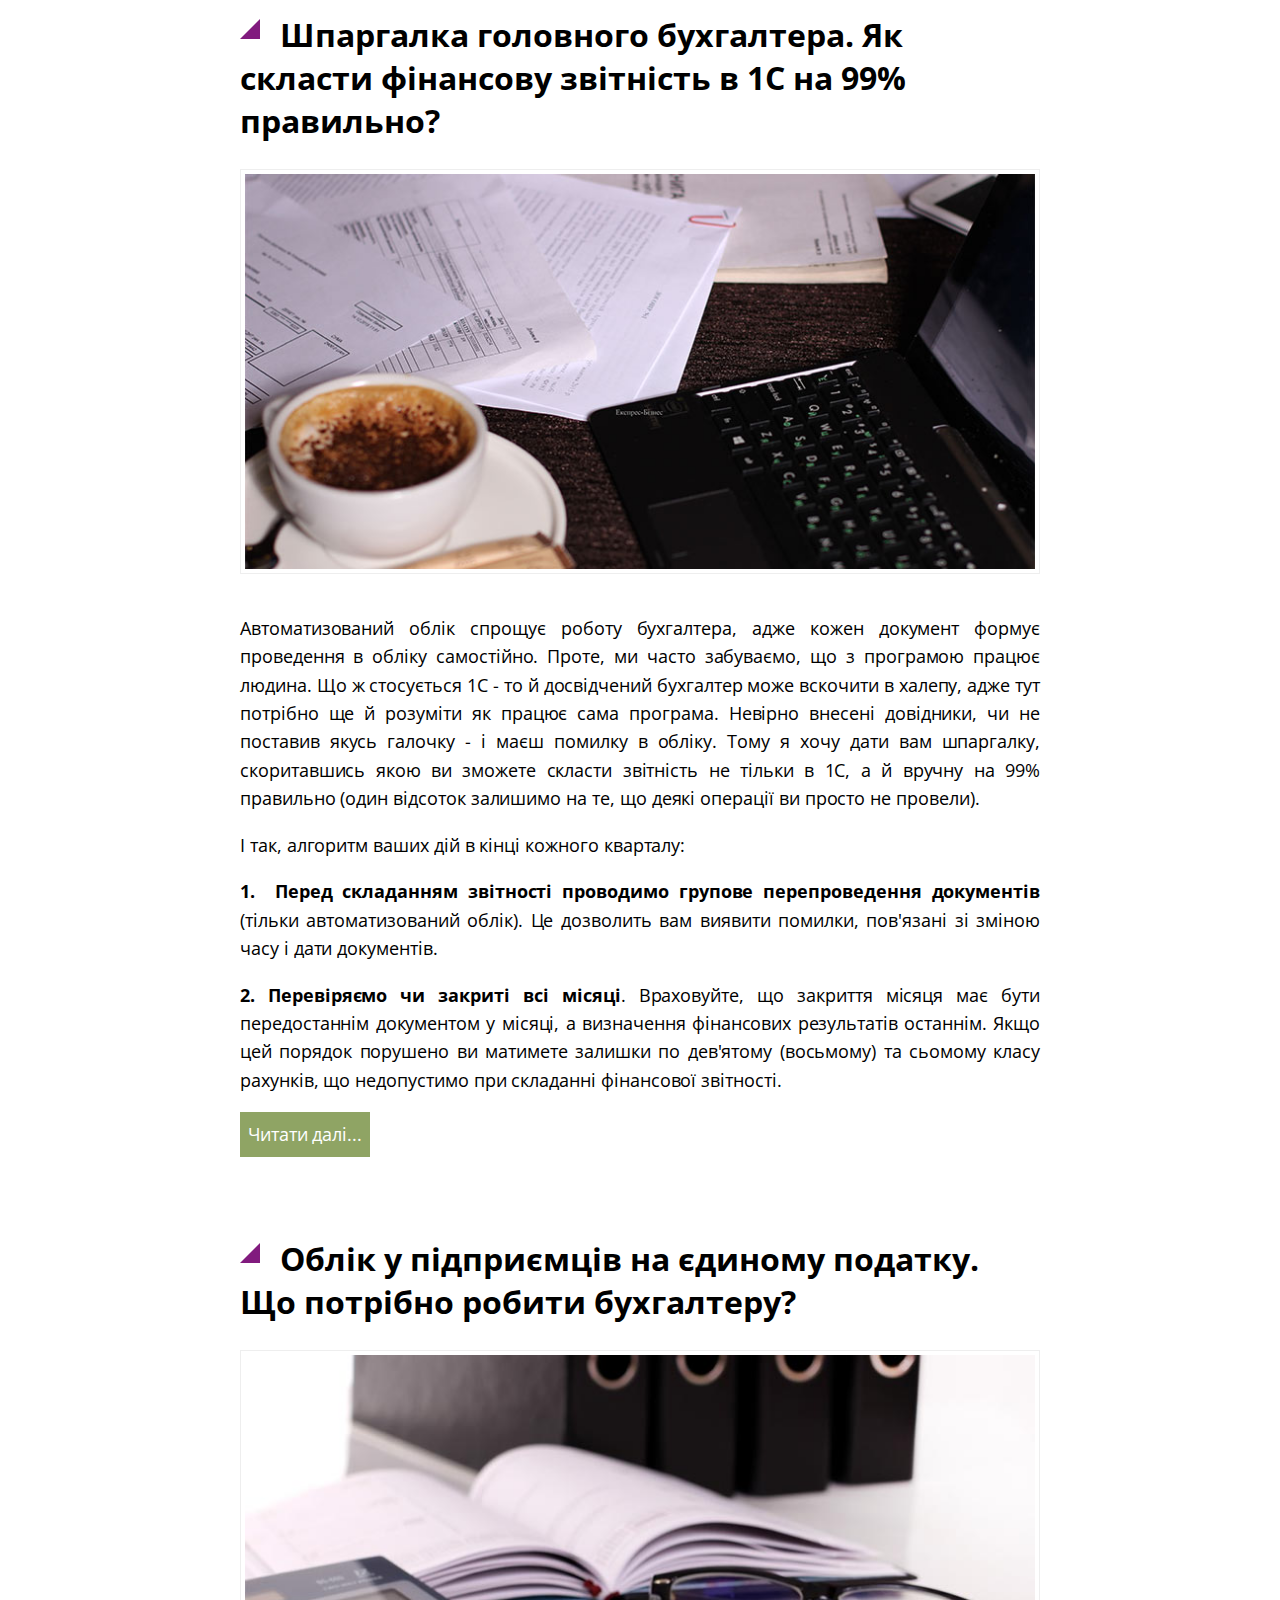
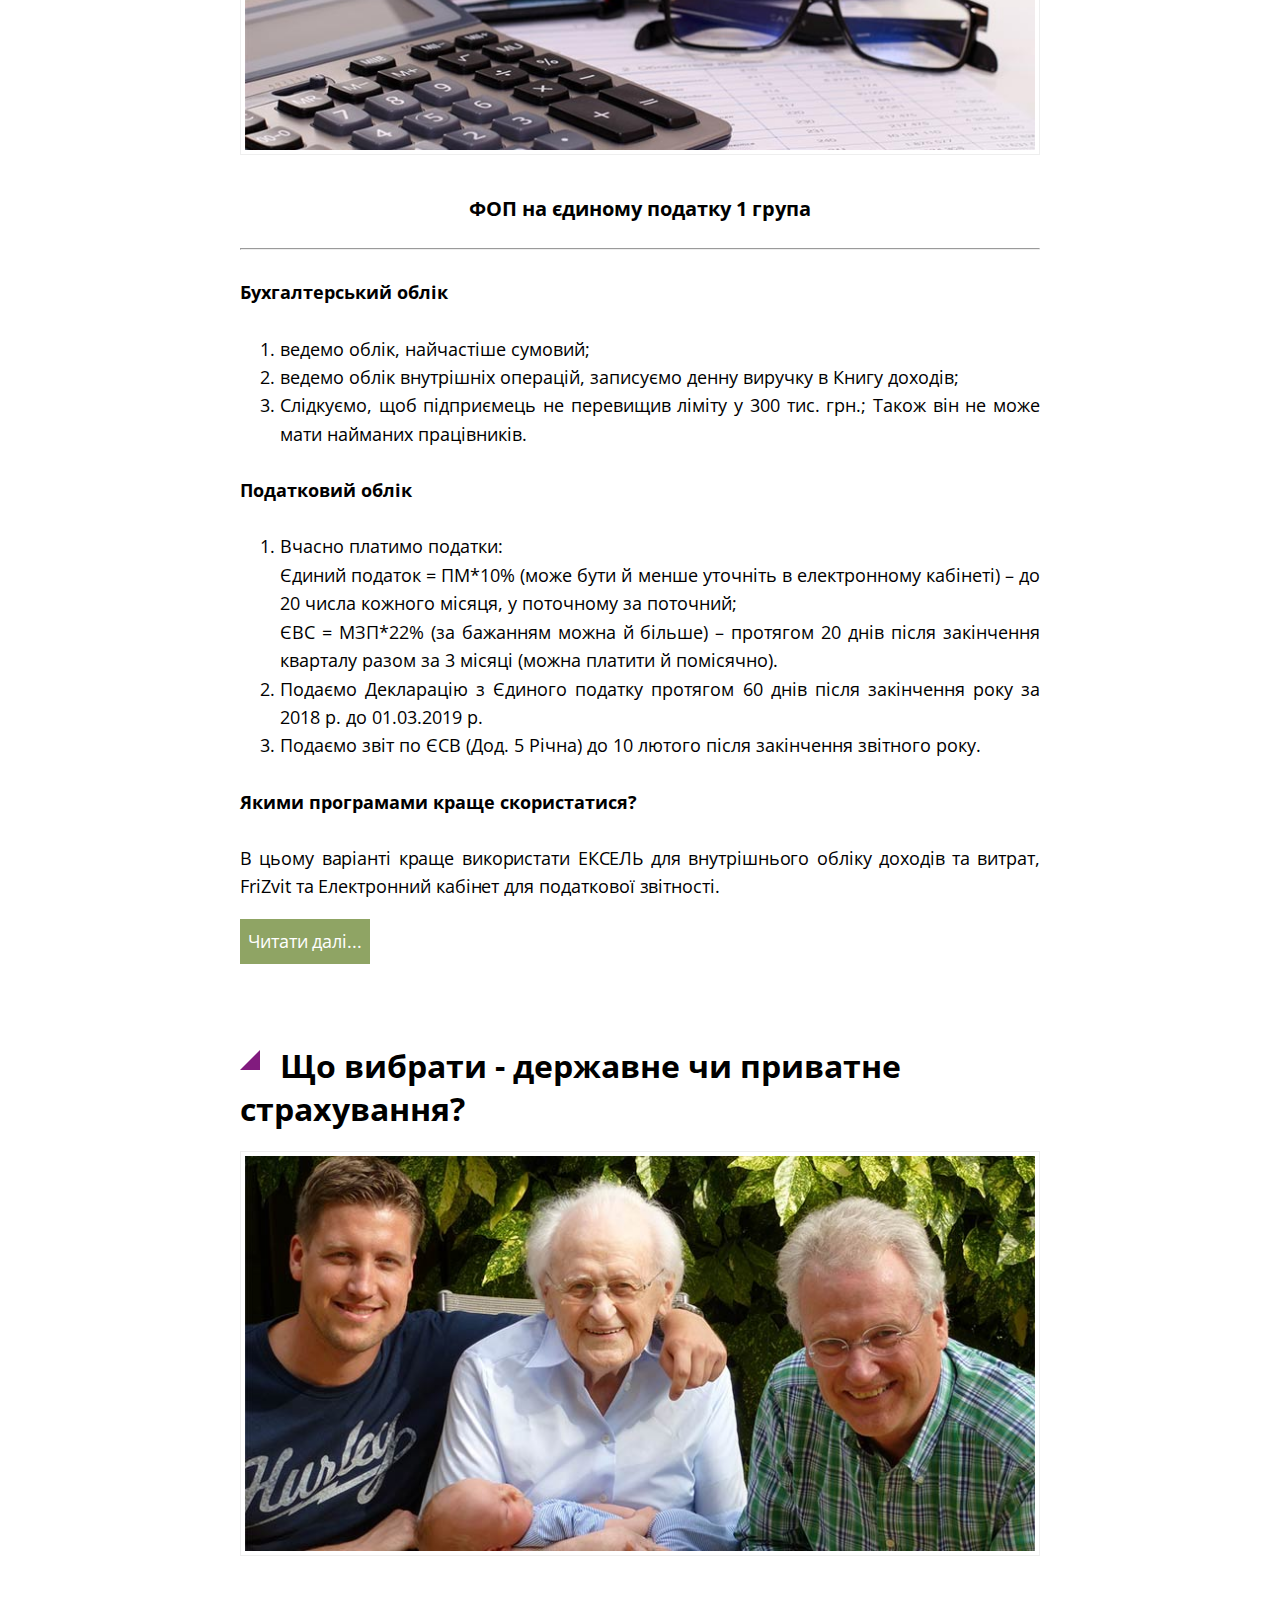
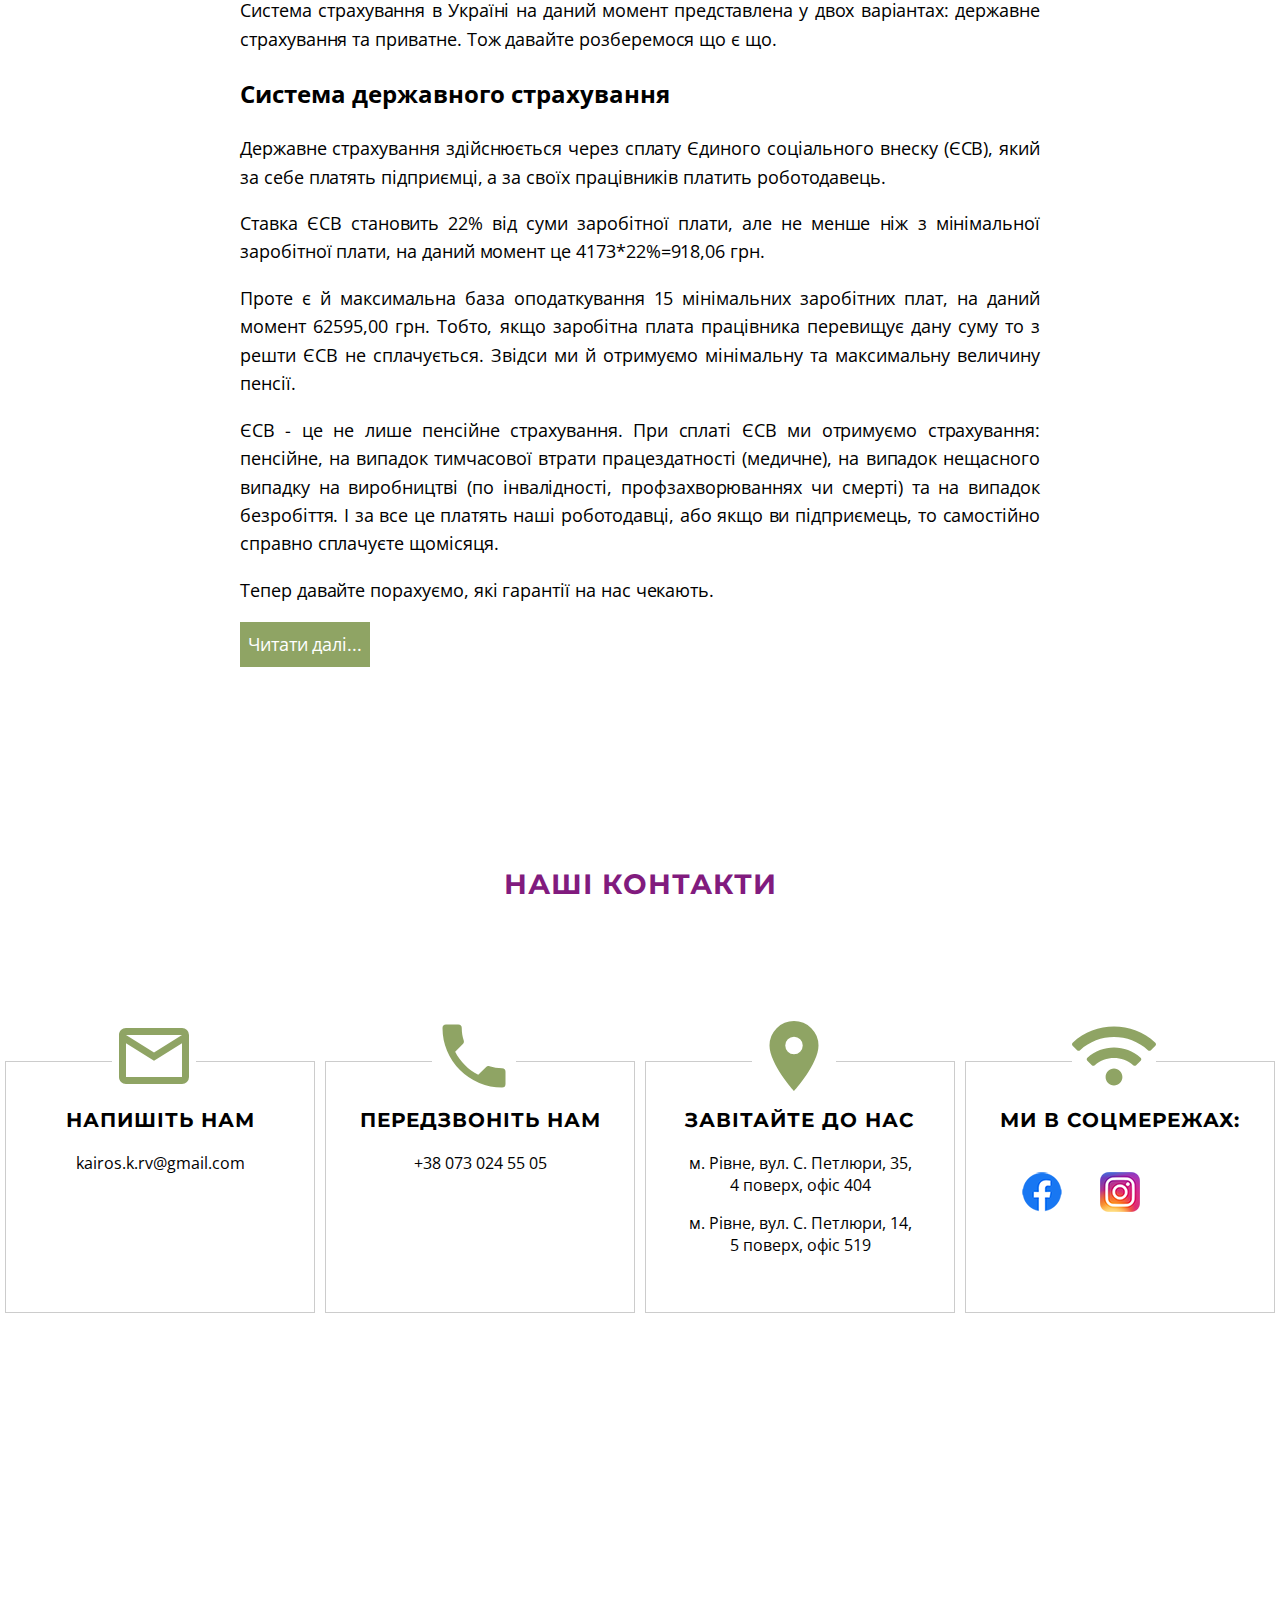
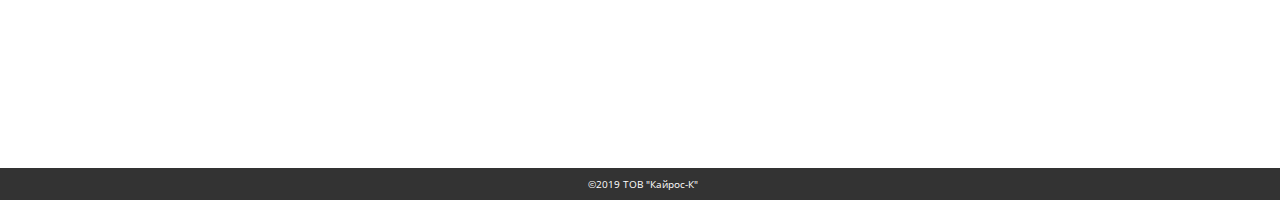
==== commit 1ef55dc5: "New article added to blog" ====
--- a/blog.html
+++ b/blog.html
@@ -72,7 +72,43 @@
     </div>    
     
     <main id="blog">
-        
+        <div class='blog-article'>
+            <div class='blog-article-header'>
+                <div class='triangle-divider'></div> 
+                <h2 class='blog-article-title'>Як швидко перевірити річну фінансову звітність та господарську діяльність підприємства</h2>
+            </div>
+            <div class='blog-article-image'>
+                <img src="./images/blog/office_800_400.jpg" alt='Чи потрібен вашому підприємству внутрішній аудит' />
+            </div>
+            
+            <div class='blog-article-body'><p>Дорогі колеги усі ви знаєте, підготовка річної звітності потребує
+                багато часу, точності та відповідальності. В кінці року разом з поточними операціями ми повинні
+                готувати ще й звітність! В таких умовах навіть досвідчений бухгалтер може помилитися. Що вже
+                казати про початківців у цій галузі? <strong>Проте бухгалтери, власники, директори та фінансисти легко 
+                можуть перевірити правильність складання фінансової звітності на своєму підприємстві знаючи 
+                деякі лайфхаки!</strong></p>
+                <p>Одним із напрямків роботи ТОВ «Кайрос-К» є проведення внутрішнього аудиту: перед складанням 
+                    звітності, до продажу підприємства чи частки або перед податковою перевіркою. За час діяльності у 
+                    цій сфері ми накопичили неоціненний <strong>досвід, який дозволяє за декілька днів проаналізувати діяльність 
+                    підприємства, виявити витоки коштів та потенційні штрафи</strong>. Тому у цій статті хочу поділитися нашими 
+                    надбаннями, щоб ви змогли об’єктивно оцінити ситуацію на своєму підприємстві і прийняти виважене 
+                    рішення чи потрібно залучати сторонніх спеціалістів чи у вас все ок!</p>
+                <p><strong>1. Який виконавчий орган вказаний в статуті? Різниця між директор і дирекція.</strong></p>
+                <p>Перше на що потрібно дивитися – це статут підприємства. Які ж важливі питання в ньому 
+                    може знайти бухгалтер? Зверніть увагу який виконавчий орган ви маєте директор чи дирекція? Якщо 
+                    передбачений Одноособовий виконавчий орган – директор, то у штатному розписі не може дути інших 
+                    директорів (фінансового, з виробництва, з маркетингу і т.д.), адже всі вони мають складати дирекцію 
+                    на чолі з Генеральним директором з особливим порядком прийняття рішень, а це передбачаємо 
+                    статутом. Далі уважно переглядаємо обмеження встановлені такому директору, адже в багатьох випадках 
+                    для заключення договорів чи інших дій потрібне буде Рішення учасників. Це основні питання, проте не 
+                    єдині. 
+                </p>
+                <p>Як правильно скласти статут та читати договори ви можете дізнатися у нашому курсі 
+                    <a href="https://school.kairos.biz.ua/course/kursy-golovnyj-buhgalter/" target="_blank">«Головний бухгалтер»</a> 
+                    або  у майстер класі <a href="https://school.kairos.biz.ua/course/pomylky-v-dogovorah-naslidky-dlya-buhgalteriyi/" target="_blank">«Помилки в договорах-наслідки для бухгалтерії»</a></p>
+                <p class='read_more'><a href="./blog/chy-potriben-vnutrishniy-audyt.html" target="_blank">Читати далі...</a></p>
+            </div>
+        </div>
         
         <div class='blog-article'>
             <div class='blog-article-header'>
--- a/style.css
+++ b/style.css
@@ -1495,3 +1495,40 @@
   color: white;
   font-size: 20px;
 }
+
+/* Logic Block from artile inner audit  */
+@media screen and (max-width: 320px) {
+}
+.blog-article-logic {
+  padding: 2rem 1rem;
+  background-color: #efefef;
+  border-radius: 0.3rem;
+  max-width: 800px;
+  margin: 2rem auto;
+}
+.blog-article-logic input {
+  width: 100%;
+  height: 42px;
+  border: none;
+  margin: 15px 0 20px 0;
+}
+.blog-article-logic label {
+  width: 100%;
+  display: block;
+}
+.blog-article-logic .blog-article-logic-instruction {
+  font-size: 12px;
+  font-style: italic;
+  color: #777;
+}
+.blog-article-logic button {
+  display: block;
+  width: 100%;
+  max-width: 200px;
+  height: 42px;
+  border: none;
+  background-color: #fd7e14;
+  color: white;
+  margin: 20px auto;
+  font-size: 20px;
+}
